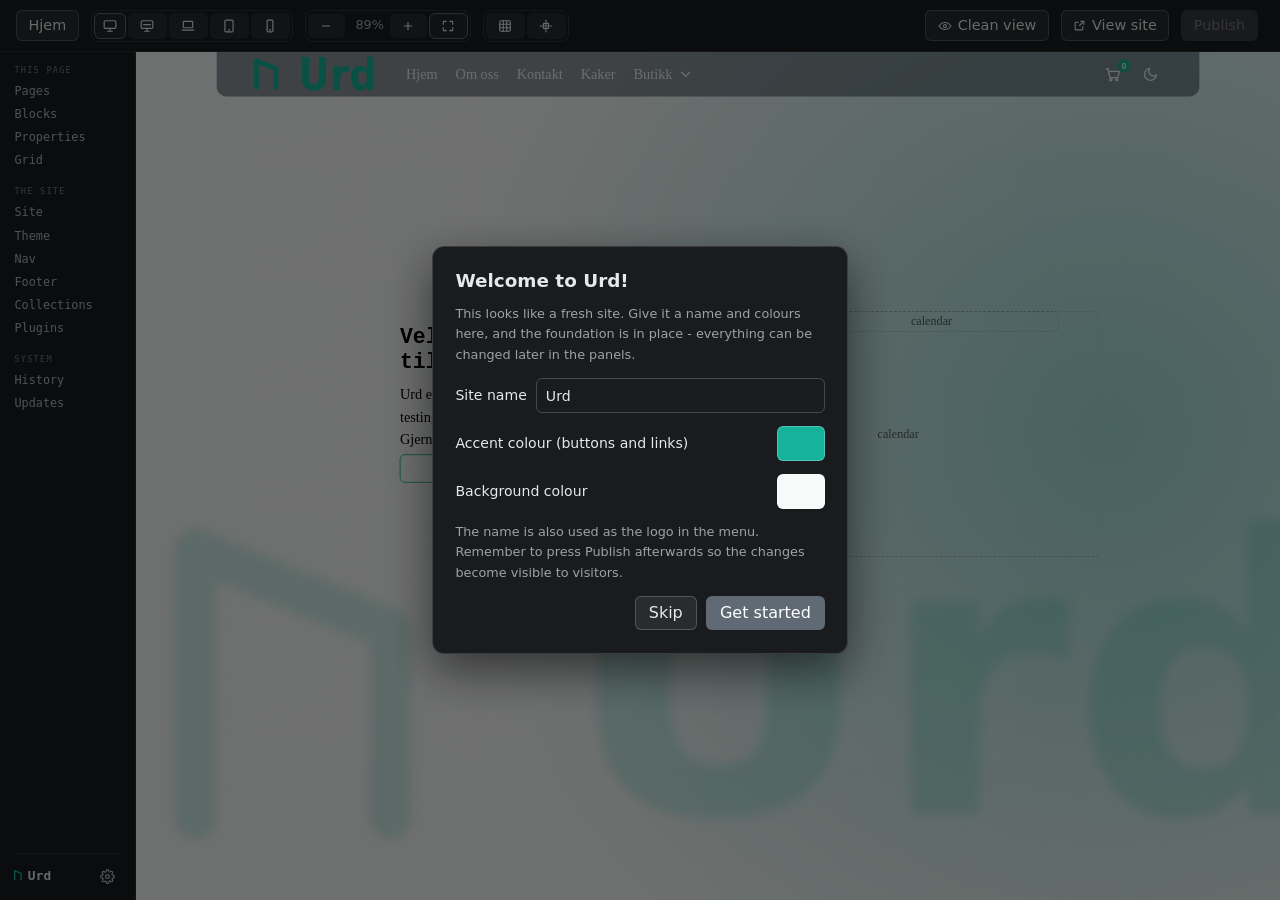
==== admin/index.html @ 5bede318 "Initial commit" ====
<!doctype html>
<html lang="no">
<head>
  <meta charset="utf-8">
  <meta name="viewport" content="width=device-width, initial-scale=1">
  <title>Urd admin</title>
  <meta name="robots" content="noindex">
  <!-- Default Urd icon; favicon-boot.js swaps in the site icon as soon as site.json is read -->
  <link rel="icon" href="data:image/svg+xml,%3Csvg xmlns='http://www.w3.org/2000/svg' viewBox='0 0 64 64'%3E%3Crect width='64' height='64' rx='14' fill='%230b0e14'/%3E%3Cpath d='M19.2 49.6V14.4l25.6 10.4V49.6' fill='none' stroke='%2315b39a' stroke-width='6' stroke-linecap='round' stroke-linejoin='round'/%3E%3C/svg%3E">
  <script type="module" src="./favicon-boot.js"></script>
  <link rel="stylesheet" href="/assets/styles/base.css?v=fdae2aae">
  <link rel="stylesheet" href="./assets/editor.css">
</head>
<body>
  <!-- The editor (built from the editor/ source in the main Urd repo) mounts here. -->
  <main id="urd-admin">
    <noscript>Urd-editoren trenger JavaScript.</noscript>
  </main>

  <script type="module" src="./assets/editor.js"></script>
</body>
</html>
---- assets/styles/base.css ----
/* Urd base styles: reset + theme token variables.
   The :root below is Urd's DEFAULT theme as a safe fallback (single values). The
   site's OWN colors come from content/theme.css (materialized at publish time, loaded
   right after this file) and the <style> injected by theme.js; both win. */

:root {
  --urd-color-bg: #f7f8fb;
  --urd-color-surface: #ffffff;
  --urd-color-text: #14161c;
  --urd-color-accent: #7c5cff;
  --urd-font-heading: system-ui, sans-serif;
  --urd-font-body: system-ui, sans-serif;
  --urd-radius-sm: 6px;
  --urd-radius-md: 12px;
  --urd-space-section: clamp(3rem, 8vw, 6rem);
}

/* The default theme follows OS lightness where light-dark() is supported (Baseline 2024),
   which keeps the first paint from flashing a palette the site does not use. color-scheme
   makes browser chrome (scrollbar, form fields) match; a manual choice overrides
   via data-urd-theme (set by theme-init.js before paint). The site's own theme.css wins. */
@supports (color: light-dark(#000, #fff)) {
  :root {
    color-scheme: light dark;
    --urd-color-bg: light-dark(#f7f8fb, #0b0e14);
    --urd-color-surface: light-dark(#ffffff, #151a23);
    --urd-color-text: light-dark(#14161c, #e8eaf0);
  }
  :root[data-urd-theme="light"] { color-scheme: light; }
  :root[data-urd-theme="dark"] { color-scheme: dark; }
}

*, *::before, *::after {
  box-sizing: border-box;
  margin: 0;
  padding: 0;
}

html {
  -webkit-text-size-adjust: 100%;
  /* The canvas background (behind body): on displays with fractional scaling 100vh
     rounds off and leaves a sub-pixel strip at the bottom where this layer shows. With
     surface the strip matches the footer and the panels, so it does not read as a dark line. */
  background: var(--urd-color-surface);
}

body {
  background: var(--urd-color-bg);
  color: var(--urd-color-text);
  font-family: var(--urd-font-body);
  line-height: 1.6;
  min-height: 100vh;
}

h1, h2, h3, h4, h5, h6 {
  font-family: var(--urd-font-heading);
  line-height: 1.15;
}

img, video {
  max-width: 100%;
  display: block;
}

/* Section container: the positioning context for block frames.
   NEVER clips content: blocks may deliberately overhang the section boundary,
   and the editor and the published page must look identical.
   The content box carries the design height (the inline min-height render.js
   writes is a plain length, part of the compatibility surface plugin copies
   read and overwrite, see SCHEMA.md), and the padding carries the nav
   clearance (--urd-section-clear, set only on the first section under a
   menu outside the flow), so the surface keeps its height and the background
   fills all the way up behind the menu. */
.urd-section {
  position: relative;
  box-sizing: content-box;
  padding-top: var(--urd-section-clear, 0px);
  --urd-canvas-gutter: 0px;
}

/* The content surface (ADR-0018): the section is full window width and owns the
   background, while the canvas binds the content to the design width and centers it.
   Block x/w are percentages OF THIS, so the layout stops growing with the
   screen. The gutter applies only above the mobile breakpoint, so every stored
   frames.mobile keeps its meaning (the mobile model is its own milestone).

   WARNING: this rule must NEVER get transform, filter, perspective,
   backdrop-filter, contain, container-type or will-change. All seven
   create a containing block for position: fixed, and would break pinned and
   viewport-docked blocks (sticky.js). Enforced by tests/canvas.test.mjs. */
body:not(.urd-mobile) .urd-section {
  --urd-canvas-gutter: var(--urd-canvas-gutter-desktop, 24px);
}

.urd-canvas {
  /* ABSOLUTE, not in flow: the section toolbar in the editor is sticky and
     therefore an in-flow element, and the section's ONLY one. With the canvas in
     flow, the section would grow by the toolbar height every time the pointer hit
     it, and shrink again when it left. Absolute placement keeps the
     invariant. Safe for pinned blocks: only transform, filter and
     containment create a containing block for fixed, not position.
     The nav clearance is the section's padding (see .urd-section); the
     canvas starts below it. */
  position: absolute;
  inset: 0;
  top: var(--urd-section-clear, 0px);
  width: min(100% - 2 * var(--urd-canvas-gutter), var(--urd-canvas-w, 100%));
  margin-inline: auto;
}

/* Mobile auto layout is real document flow, and there the canvas MUST be in flow:
   the section height is `auto` and driven by .urd-flow inside. The nav clearance
   is the section's padding on both viewports. */
body.urd-mobile .urd-canvas {
  position: relative;
  inset: auto;
  min-height: inherit;
}

/* Nav clearance: a floating or overlay menu sits outside the flow and would
   otherwise cover the content at the top of the page. The first section gets the
   clearance variable set to the measured menu height (--urd-nav-h is written by nav.js);
   the canvas rules above translate it. Menus in flow (sticky/column) need no clearance. */
#urd-nav.urd-nav-float + #urd-root > .urd-section:first-of-type,
#urd-nav.urd-nav-overlay + #urd-root > .urd-section:first-of-type {
  --urd-section-clear: var(--urd-nav-h, 0px);
}

/* Rotated and overhanging blocks must not cause horizontal scrolling */
html {
  overflow-x: clip;
}

/* The background layer fills the section and sits behind the blocks */
.urd-bg-layer {
  position: absolute;
  inset: 0;
  pointer-events: none;
}

/* Layered background for nav and footer (shared with sections): a backdrop
   container behind the content. z-index -1 puts the layers behind the nav/footer content
   but in front of the element's own surface; overflow clips image layers to the
   (rounded) edges. The host (.urd-nav / .urd-footer) is a stacking context. */
.urd-nav-bg,
.urd-footer-bg {
  position: absolute;
  inset: 0;
  z-index: -1;
  overflow: hidden;
  border-radius: inherit;
  pointer-events: none;
}

/* Slim scrollbar in the theme colors (matches the editor's, and looks better
   than the browser default on dark pages) */
html {
  scrollbar-width: thin;
  scrollbar-color: color-mix(in srgb, var(--urd-color-text) 25%, transparent) transparent;
}

::-webkit-scrollbar {
  width: 8px;
  height: 8px;
}

::-webkit-scrollbar-thumb {
  background: color-mix(in srgb, var(--urd-color-text) 25%, transparent);
  border-radius: 999px;
}

::-webkit-scrollbar-track {
  background: transparent;
}

/* Blocks are positioned absolutely by render.js (frameToCss) */
.urd-block {
  position: absolute;
}

/* The mobile row grid (ADR-0019): one column of 8 px rows that grow with
   the content (minmax). Untouched blocks are auto-placed in reading order
   (sparse: they always jump BELOW pinned bands, never into gaps above),
   pinned blocks get explicit row tracks from render.js. No gap:
   the row tracks are the coordinate system, so the air between flow blocks lives in
   margin-bottom and is covered by the row span. The row height 8 mirrors MOBILE_ROW in
   migrate.js. */
.urd-flow {
  position: relative;
  display: grid;
  grid-template-columns: 100%;
  grid-auto-rows: minmax(8px, auto);
  grid-auto-flow: row;
  padding: 24px 0;
}

/* Flow block: 90 % width, centered; render.js
   overrides width and margin for partial placements. position: relative
   (with no offsets) takes part in the grid as static, and at the same time anchors
   the editing layer's absolute children (toolbar, resize handles,
   pin marker) to the BLOCK rather than to the flow surface. */
.urd-block-flow {
  position: relative;
  width: 90%;
  justify-self: center;
  margin-bottom: 16px;
}

/* Pinned block: row track and width are set by render.js. No margin: a margin
   outside the tracks would inflate the rows and shift the coordinate system. */
.urd-block-pinned {
  position: relative;
  margin: 0;
}

/* Content inside text blocks: lists, quotes and links from
   the formatting bar (the global reset otherwise zeroes list indentation) */
.urd-text ul,
.urd-text ol {
  padding-left: 1.3em;
}

.urd-text blockquote {
  border-left: 3px solid var(--urd-color-accent);
  padding-left: 0.8em;
  opacity: 0.9;
}

.urd-text a {
  color: var(--urd-color-accent);
}

/* Text box: a text block with its content in a card (props.box on the text block).
   Follows the theme's surface color and radius. */
.urd-text-box {
  box-sizing: border-box;
  background: var(--urd-color-surface);
  /* The theme's thin border: visible enough to read as an edge.
     "Custom color" in the card style overrides it. */
  border: 1px solid color-mix(in srgb, var(--urd-color-text) 22%, transparent);
  border-radius: var(--urd-radius-md);
  padding: 1rem 1.25rem;
}

/* The FAQ accordion: question cards (sharing the .urd-text-box base style) where
   the answer unfolds with the ::details-content height transition below. */
.urd-faq {
  display: flex;
  flex-direction: column;
  gap: 12px;
}

/* Each question is a native <details>. */
.urd-faq-item {
  padding: 0.75rem 1.25rem;
}

/* <summary>: hide the default triangle (flex removes it in Chromium; list-style
   and the webkit marker cover the rest). */
.urd-faq-head {
  display: flex;
  align-items: center;
  gap: 8px;
  cursor: pointer;
  list-style: none;
}

.urd-faq-head::-webkit-details-marker {
  display: none;
}

.urd-faq-q {
  flex: 1;
  min-width: 0;
  font-weight: 600;
}

.urd-faq-toggle {
  flex: none;
  display: inline-flex;
  align-items: center;
  justify-content: center;
  width: 28px;
  height: 28px;
  color: var(--urd-color-text);
}

.urd-faq-toggle svg {
  transition: transform 0.25s ease;
}

.urd-faq-item[open] .urd-faq-toggle svg {
  transform: rotate(180deg);
}

.urd-faq-a > .urd-text {
  padding-top: 0.5rem;
}

/* Soft unfolding where the browser supports ::details-content + interpolate-size
   (Chromium early 2026): the answer slides open and closed in height. Without support
   native <details> reveals the answer instantly. The content-visibility transition
   (allow-discrete) keeps the content visible through the collapse. */
@supports (interpolate-size: allow-keywords) {
  .urd-faq {
    interpolate-size: allow-keywords;
  }

  .urd-faq-item::details-content {
    block-size: 0;
    overflow: clip;
    transition: block-size 0.25s ease, content-visibility 0.25s allow-discrete;
  }

  .urd-faq-item[open]::details-content {
    block-size: auto;
  }
}

@media (prefers-reduced-motion: reduce) {
  .urd-faq-toggle svg {
    transition: none;
  }
}

@media (prefers-reduced-motion: reduce) {
  @supports (interpolate-size: allow-keywords) {
    .urd-faq-item::details-content {
      transition: none;
    }
  }
}

/* The timeline: events along a drawn line, pure CSS. The accent
   follows the theme, but can be overridden per block (--urd-timeline-accent). */
.urd-timeline {
  --urd-timeline-line: var(--urd-timeline-accent, var(--urd-color-accent));
  list-style: none;
  margin: 0;
  padding: 0;
  display: flex;
  flex-direction: column;
  gap: 1.1rem;
  position: relative;
}

/* The left variant: the line along the left edge, the content indented. */
.urd-timeline-left {
  padding-left: 1.6rem;
}

.urd-timeline-left::before {
  content: '';
  position: absolute;
  left: 0.45rem;
  top: 0.4rem;
  bottom: 0.4rem;
  width: 2px;
  border-radius: 2px;
  background: var(--urd-timeline-line);
  opacity: 0.55;
}

.urd-timeline-item {
  position: relative;
}

.urd-timeline-left .urd-timeline-item::before {
  content: '';
  position: absolute;
  left: -1.47rem;
  top: 0.3rem;
  width: 0.62rem;
  height: 0.62rem;
  border-radius: 999px;
  background: var(--urd-timeline-line);
  border: 2px solid var(--urd-timeline-line);
}

/* The ring marker: an open circle on the line instead of a filled dot. */
.urd-timeline-ring .urd-timeline-item::before {
  background: var(--urd-color-bg);
}

/* The alternating variant: the line down the middle, cards on alternating sides. */
.urd-timeline-alternating::before {
  content: '';
  position: absolute;
  left: 50%;
  top: 0.4rem;
  bottom: 0.4rem;
  width: 2px;
  border-radius: 2px;
  background: var(--urd-timeline-line);
  opacity: 0.55;
  transform: translateX(-50%);
}

.urd-timeline-alternating .urd-timeline-item {
  width: 46%;
  background: color-mix(in srgb, var(--urd-color-surface) 70%, transparent);
  border: 1px solid color-mix(in srgb, var(--urd-color-text) 12%, transparent);
  border-radius: var(--urd-radius-sm);
  padding: 0.55rem 0.8rem;
}

.urd-timeline-alternating .urd-timeline-item:nth-child(even) {
  align-self: flex-end;
}

.urd-timeline-alternating .urd-timeline-item::before {
  content: '';
  position: absolute;
  top: 0.75rem;
  right: calc(-4.35% - 0.31rem);
  width: 0.62rem;
  height: 0.62rem;
  border-radius: 999px;
  background: var(--urd-timeline-line);
  border: 2px solid var(--urd-timeline-line);
}

.urd-timeline-alternating .urd-timeline-item:nth-child(even)::before {
  right: auto;
  left: calc(-4.35% - 0.31rem);
}

.urd-timeline-year {
  font-size: 0.78em;
  font-weight: 700;
  letter-spacing: 0.06em;
  color: var(--urd-timeline-line);
}

.urd-timeline-title {
  font-weight: 650;
  font-family: var(--urd-font-heading);
}

.urd-timeline-text {
  font-size: 0.92em;
  opacity: 0.8;
}

/* The quote: a semantic figure/blockquote. The glyph is drawn in ::before. */
.urd-quote {
  --urd-quote-glyph: var(--urd-quote-accent, var(--urd-color-accent));
  margin: 0;
  display: flex;
  gap: 0.9rem;
  align-items: flex-start;
}

.urd-quote blockquote {
  margin: 0;
  font-style: italic;
}

.urd-quote-large {
  flex-direction: column;
  align-items: center;
  text-align: center;
}

.urd-quote-large .urd-quote-text {
  font-size: 1.35em;
  line-height: 1.45;
  text-wrap: balance;
}

.urd-quote-large::before {
  content: '\201C';
  font-family: Georgia, serif;
  font-size: 3em;
  line-height: 0.55;
  color: var(--urd-quote-glyph);
}

.urd-quote-short {
  background: color-mix(in srgb, var(--urd-color-surface) 70%, transparent);
  border: 1px solid color-mix(in srgb, var(--urd-color-text) 12%, transparent);
  border-radius: var(--urd-radius-md);
  padding: 1rem 1.2rem;
}

.urd-quote-short .urd-quote-text {
  font-size: 0.98em;
}

.urd-quote-portrait {
  width: 3rem;
  height: 3rem;
  flex: none;
  border-radius: 999px;
  object-fit: cover;
  border: 2px solid var(--urd-quote-glyph);
}

.urd-quote-caption {
  margin-top: 0.55rem;
  font-size: 0.82em;
  display: flex;
  gap: 0.45em;
  align-items: baseline;
  flex-wrap: wrap;
}

.urd-quote-large .urd-quote-caption {
  justify-content: center;
}

.urd-quote-name {
  font-weight: 650;
  font-style: normal;
}

.urd-quote-role {
  opacity: 0.65;
  font-style: normal;
}

/* The stat: one key figure with a label. Tabular nums so
   the count-up animation does not jump in width along the way. */
.urd-stats {
  display: flex;
  flex-direction: column;
  align-items: center;
  gap: 0.2rem;
  text-align: center;
}

.urd-stat-number {
  font-family: var(--urd-font-heading);
  font-size: 2.1em;
  font-weight: 750;
  line-height: 1.1;
  font-variant-numeric: tabular-nums;
  display: flex;
  align-items: baseline;
  gap: 0.06em;
}

.urd-stat-number > span:first-child,
.urd-stat-number > span:last-child {
  color: var(--urd-color-accent);
}

.urd-stat-value {
  color: var(--urd-color-text);
}

.urd-stat-label {
  font-size: 0.74em;
  letter-spacing: 0.08em;
  text-transform: uppercase;
  opacity: 0.7;
}

/* The table: a semantic table in an overflow wrapper, so wide
   tables scroll in their own surface instead of breaking the page layout. */
.urd-table {
  width: 100%;
  overflow-x: auto;
}

.urd-table-table {
  width: 100%;
  border-collapse: collapse;
  font-size: 0.95em;
}

.urd-table-table th,
.urd-table-table td {
  padding: 8px 12px;
  text-align: left;
  vertical-align: top;
}

.urd-table-table th {
  font-weight: 650;
  border-bottom: 2px solid color-mix(in srgb, var(--urd-color-text) 35%, transparent);
}

.urd-table-lines-rows td {
  border-bottom: 1px solid color-mix(in srgb, var(--urd-color-text) 15%, transparent);
}

.urd-table-lines-grid th,
.urd-table-lines-grid td {
  border: 1px solid color-mix(in srgb, var(--urd-color-text) 18%, transparent);
}

.urd-table-striped tbody tr:nth-child(even) {
  background: color-mix(in srgb, var(--urd-color-text) 6%, transparent);
}

/* Empty cells keep a click target while editing. */
.urd-preview .urd-table-table [contenteditable]:empty::after {
  content: '\00a0';
}

/* Share buttons: plain links with drawn icons, no tracking. */
.urd-share {
  display: flex;
  flex-wrap: wrap;
  align-items: center;
  gap: 10px;
}

.urd-share-button {
  display: inline-flex;
  align-items: center;
  justify-content: center;
  gap: 8px;
  width: var(--urd-share-size, 38px);
  height: var(--urd-share-size, 38px);
  border-radius: 50%;
  border: 0;
  padding: 0;
  cursor: pointer;
  color: var(--urd-color-bg);
  background: var(--urd-share-color, var(--urd-color-accent));
  text-decoration: none;
  font: inherit;
}

.urd-share-button:hover {
  filter: brightness(1.12);
}

.urd-share-icon {
  display: block;
  width: 55%;
  height: 55%;
}

/* Icons only by default; the name variant turns the buttons into pills. */
.urd-share-name {
  display: none;
  font-size: 0.85em;
  font-weight: 600;
  white-space: nowrap;
}

.urd-share-labels .urd-share-button {
  width: auto;
  border-radius: 999px;
  padding: 0 calc(var(--urd-share-size, 38px) * 0.35);
}

.urd-share-labels .urd-share-icon {
  width: calc(var(--urd-share-size, 38px) * 0.5);
  height: calc(var(--urd-share-size, 38px) * 0.5);
}

.urd-share-labels .urd-share-name {
  display: inline;
}

/* The countdown: unit boxes with tabular nums, so the ticking never
   jumps in width. */
.urd-countdown {
  display: flex;
  flex-wrap: wrap;
  gap: 10px;
  align-items: stretch;
}

.urd-countdown-unit {
  display: grid;
  gap: 2px;
  justify-items: center;
  min-width: 64px;
  padding: 10px 12px;
  border-radius: var(--urd-radius-md, 12px);
  background: color-mix(in srgb, var(--urd-color-text) 7%, transparent);
}

.urd-countdown-plain .urd-countdown-unit {
  background: none;
  padding: 4px 6px;
  min-width: 48px;
}

.urd-countdown-number {
  font-family: var(--urd-font-heading);
  font-size: 1.9em;
  font-weight: 750;
  line-height: 1.1;
  font-variant-numeric: tabular-nums;
  color: var(--urd-color-accent);
}

.urd-countdown-name {
  font-size: 0.72em;
  letter-spacing: 0.08em;
  text-transform: uppercase;
  opacity: 0.7;
}

.urd-countdown-done {
  font-family: var(--urd-font-heading);
  font-size: 1.3em;
  font-weight: 650;
}

/* The audio block: a native player with an optional title above. */
.urd-audio {
  display: grid;
  gap: 6px;
  width: 100%;
}

.urd-audio audio {
  width: 100%;
  /* The player chrome follows the user's OS theme, like the date picker in the form. */
  color-scheme: light dark;
}

.urd-audio-title {
  font-weight: 600;
  font-size: 0.95em;
}

.urd-preview .urd-audio-empty {
  display: grid;
  place-items: center;
  height: 100%;
  min-height: 54px;
  border: 1px dashed color-mix(in srgb, var(--urd-color-text) 35%, transparent);
  border-radius: var(--urd-radius-sm, 6px);
  font-size: 0.85em;
  opacity: 0.7;
}

/* The shop: product cards from a product collection. The card list is a
   responsive grid; the block can lock the column count in Style. */
.urd-product-cardlist {
  display: grid;
  grid-template-columns: repeat(auto-fill, minmax(200px, 1fr));
  gap: 18px;
  width: 100%;
}

.urd-product-card {
  position: relative;
  display: flex;
  flex-direction: column;
  gap: 8px;
  padding: 14px;
  background: var(--urd-color-surface);
  /* A thin border, so the card reads even where surface is nearly the background color. */
  border: 1px solid color-mix(in srgb, var(--urd-color-text) 14%, transparent);
  border-radius: var(--urd-radius-md, 10px);
}

.urd-product-image {
  position: relative;
  display: block;
  width: 100%;
  aspect-ratio: 4 / 3;
  overflow: hidden;
  border-radius: var(--urd-radius-sm, 6px);
}

.urd-product-image img {
  width: 100%;
  height: 100%;
  object-fit: cover;
}

/* The secondary image (the first color image) fades in on hover; an active
   color choice with an image of its own wins over the hover swap. */
.urd-product-image .urd-product-image-alt {
  position: absolute;
  inset: 0;
  opacity: 0;
  transition: opacity 0.25s;
}

.urd-product-card:hover .urd-product-image:not(.urd-product-color-selected) .urd-product-image-alt {
  opacity: 1;
}

@media (hover: none) {
  .urd-product-image .urd-product-image-alt {
    display: none;
  }
}

.urd-product-badge {
  align-self: flex-start;
  padding: 3px 9px;
  background: var(--urd-color-accent);
  color: var(--urd-color-bg);
  border-radius: 999px;
  font-size: 0.72em;
  font-weight: 650;
  letter-spacing: 0.02em;
}

/* With an image the badge is placed over the image's top left corner; without an
   image it sits as a static chip above the title (never on top of text). */
.urd-product-badge-over {
  position: absolute;
  top: 22px;
  left: 22px;
}

.urd-product-title {
  font-family: var(--urd-font-heading);
  font-size: 1.05em;
}

.urd-product-text {
  font-size: 0.88em;
  opacity: 0.85;
}

.urd-product-price {
  display: flex;
  align-items: baseline;
  gap: 10px;
}

.urd-product-member {
  font-size: 0.82em;
  opacity: 0.75;
}

.urd-product-options {
  display: flex;
  flex-wrap: wrap;
  gap: 6px;
}

.urd-product-chip {
  padding: 4px 10px;
  border: 1px solid color-mix(in srgb, var(--urd-color-text) 30%, transparent);
  border-radius: 999px;
  background: none;
  color: inherit;
  font: inherit;
  font-size: 0.8em;
  cursor: pointer;
}

.urd-product-chip[aria-pressed="true"] {
  border-color: var(--urd-color-accent);
  background: color-mix(in srgb, var(--urd-color-accent) 16%, transparent);
}

.urd-product-buy {
  margin-top: auto;
  padding: 9px 14px;
  border: none;
  border-radius: var(--urd-radius-sm, 6px);
  background: var(--urd-color-accent);
  color: var(--urd-color-bg);
  font: inherit;
  font-weight: 600;
  font-size: 0.9em;
  cursor: pointer;
}

.urd-product-added {
  opacity: 0.85;
}

/* The "+ Product" adder (editor only): a dashed card last in the grid. */
.urd-preview .urd-product-adder {
  min-height: 180px;
  border: 1px dashed color-mix(in srgb, var(--urd-color-text) 35%, transparent);
  border-radius: var(--urd-radius-md, 10px);
  background: transparent;
  color: inherit;
  opacity: 0.6;
  font: inherit;
  font-size: 0.9em;
  cursor: pointer;
}

/* Quick view (visitors only): the product details in a native <dialog>.
   display is set ONLY in the open state, otherwise the built-in
   dialog:not([open]) { display: none } would be overridden. */
.urd-product-opener {
  cursor: pointer;
}

.urd-product-dialog {
  width: min(720px, 94vw);
  max-height: 90dvh;
  border: none;
  padding: 22px;
  background: var(--urd-color-bg);
  color: var(--urd-color-text);
  border-radius: var(--urd-radius-md, 10px);
  box-shadow: 0 18px 60px rgb(0 0 0 / 0.35);
}

.urd-product-dialog::backdrop {
  background: rgb(0 0 0 / 0.4);
}

.urd-product-dialog[open] .urd-product-dialogbody {
  display: grid;
  grid-template-columns: 1fr 1fr;
  gap: 20px;
}

@media (max-width: 640px) {
  .urd-product-dialog[open] .urd-product-dialogbody {
    grid-template-columns: 1fr;
  }
}

.urd-product-close {
  position: absolute;
  top: 10px;
  right: 10px;
  width: 28px;
  height: 28px;
  padding: 5px;
  border: none;
  background: none;
  color: inherit;
  cursor: pointer;
  opacity: 0.7;
}

.urd-product-close svg {
  width: 100%;
  height: 100%;
}

.urd-product-gallery {
  display: grid;
  gap: 8px;
  align-content: start;
}

.urd-product-gallery > img {
  width: 100%;
  aspect-ratio: 1 / 1;
  object-fit: cover;
  border-radius: var(--urd-radius-sm, 6px);
}

.urd-product-thumbs {
  display: flex;
  gap: 6px;
}

.urd-product-thumbs img {
  width: 52px;
  height: 52px;
  object-fit: cover;
  border-radius: var(--urd-radius-sm, 6px);
  cursor: pointer;
}

.urd-product-dialoginfo {
  display: flex;
  flex-direction: column;
  gap: 10px;
  align-items: start;
}

.urd-product-dialoginfo .urd-product-title {
  font-size: 1.3em;
}

.urd-product-dialoginfo .urd-product-buy {
  margin-top: 8px;
}

/* The cart: a button with a count badge; the drawer is a native <dialog>
   anchored to the right edge (ADR-0011). */
.urd-cart-button {
  position: relative;
  display: inline-flex;
  align-items: center;
  gap: 8px;
  padding: 9px 14px;
  border: 1px solid color-mix(in srgb, var(--urd-color-text) 25%, transparent);
  border-radius: 999px;
  background: var(--urd-color-surface);
  color: inherit;
  font: inherit;
  font-size: 0.9em;
  cursor: pointer;
}

.urd-cart-iconbutton {
  padding: 9px;
}

.urd-cart-icon {
  display: inline-flex;
  width: 20px;
  height: 20px;
}

.urd-cart-icon svg {
  width: 100%;
  height: 100%;
}

.urd-cart-badge {
  position: absolute;
  top: -6px;
  right: -6px;
  min-width: 18px;
  height: 18px;
  display: grid;
  place-items: center;
  padding: 0 4px;
  background: var(--urd-color-accent);
  color: var(--urd-color-bg);
  border-radius: 999px;
  font-size: 0.68em;
  font-weight: 700;
}

.urd-cart-dialog {
  /* A drawer along the right edge: the dialog's default centering is overridden. */
  margin: 0 0 0 auto;
  width: min(380px, 92vw);
  height: 100dvh;
  max-height: 100dvh;
  border: none;
  padding: 18px;
  background: var(--urd-color-bg);
  color: var(--urd-color-text);
  box-shadow: -12px 0 40px rgb(0 0 0 / 0.25);
}

/* display is set ONLY in the open state: a display value on the dialog itself
   would override the browser's dialog:not([open]) { display: none } and
   show the drawer permanently. */
.urd-cart-dialog[open] {
  display: flex;
  flex-direction: column;
  gap: 14px;
}

.urd-cart-dialog::backdrop {
  background: rgb(0 0 0 / 0.35);
}

.urd-cart-head {
  display: flex;
  justify-content: space-between;
  align-items: center;
}

.urd-cart-close,
.urd-cart-remove {
  width: 26px;
  height: 26px;
  padding: 4px;
  border: none;
  background: none;
  color: inherit;
  cursor: pointer;
  opacity: 0.7;
}

.urd-cart-close svg,
.urd-cart-remove svg {
  width: 100%;
  height: 100%;
}

.urd-cart-body {
  display: flex;
  flex-direction: column;
  gap: 14px;
  overflow-y: auto;
}

.urd-cart-empty {
  opacity: 0.7;
}

.urd-cart-lines {
  display: grid;
  gap: 10px;
}

.urd-cart-line {
  display: grid;
  grid-template-columns: auto 1fr auto auto auto;
  align-items: center;
  gap: 10px;
  padding: 8px 0;
  border-bottom: 1px solid color-mix(in srgb, var(--urd-color-text) 15%, transparent);
}

.urd-cart-thumb {
  width: 40px;
  height: 40px;
  object-fit: cover;
  border-radius: var(--urd-radius-sm, 6px);
}

.urd-cart-info {
  display: grid;
  font-size: 0.88em;
}

.urd-cart-variant {
  font-size: 0.85em;
  opacity: 0.7;
}

.urd-cart-count {
  display: inline-flex;
  align-items: center;
  gap: 4px;
}

.urd-cart-step {
  width: 22px;
  height: 22px;
  border: 1px solid color-mix(in srgb, var(--urd-color-text) 25%, transparent);
  border-radius: 50%;
  background: none;
  color: inherit;
  font: inherit;
  font-size: 0.85em;
  line-height: 1;
  cursor: pointer;
}

.urd-cart-number {
  min-width: 18px;
  text-align: center;
  font-size: 0.88em;
  font-variant-numeric: tabular-nums;
}

.urd-cart-linetotal {
  font-size: 0.88em;
  font-variant-numeric: tabular-nums;
}

.urd-cart-total {
  display: flex;
  justify-content: space-between;
  font-size: 1.05em;
}

.urd-cart-checkout {
  display: block;
  padding: 11px 14px;
  background: var(--urd-color-accent);
  color: var(--urd-color-bg);
  border-radius: var(--urd-radius-sm, 6px);
  text-align: center;
  text-decoration: none;
  font-weight: 600;
}

/* Checkout: order summary + order form (mailto/endpoint, ADR-0006). */
.urd-checkout {
  display: grid;
  gap: 16px;
  width: 100%;
}

.urd-checkout-lines {
  margin: 0;
  padding: 0 0 0 1.2em;
  display: grid;
  gap: 4px;
  font-size: 0.9em;
}

.urd-checkout-total {
  display: flex;
  justify-content: space-between;
  padding-top: 8px;
  border-top: 1px solid color-mix(in srgb, var(--urd-color-text) 20%, transparent);
}

.urd-checkout-empty {
  margin: 0;
  opacity: 0.7;
}

.urd-checkout-form {
  display: grid;
  gap: 10px;
}

.urd-checkout-field {
  display: grid;
  gap: 4px;
  font-size: 0.85em;
}

.urd-checkout-input {
  padding: 9px 10px;
  border: 1px solid color-mix(in srgb, var(--urd-color-text) 25%, transparent);
  border-radius: var(--urd-radius-sm, 6px);
  background: var(--urd-color-surface);
  color: inherit;
  font: inherit;
  font-size: 0.95em;
}

/* Honeypot: moved out of view, never display:none (bots check for that). */
.urd-checkout-hp {
  position: absolute;
  left: -9999px;
  width: 1px;
  height: 1px;
  overflow: hidden;
}

.urd-checkout-vipps {
  margin: 0;
  font-size: 0.88em;
  opacity: 0.85;
}

.urd-checkout-buttons {
  display: flex;
  flex-wrap: wrap;
  gap: 10px;
}

/* Pay with Vipps (ADR-0020): the brand color, independent of the theme. */
.urd-checkout-vippspay {
  padding: 10px 18px;
  border: none;
  border-radius: var(--urd-radius-sm, 6px);
  background: #ff5b24;
  color: #ffffff;
  font: inherit;
  font-weight: 600;
  cursor: pointer;
}

.urd-checkout-vippspay:disabled {
  opacity: 0.6;
  cursor: default;
}

.urd-checkout-send {
  padding: 10px 18px;
  border: none;
  border-radius: var(--urd-radius-sm, 6px);
  background: var(--urd-color-accent);
  color: var(--urd-color-bg);
  font: inherit;
  font-weight: 600;
  cursor: pointer;
}

.urd-checkout-status {
  margin: 0;
  font-size: 0.88em;
}

.urd-checkout-error {
  color: #c0392b;
}

/* The formatting bar for text fields (preview mode only): shown above
   the block for as long as the field is being edited. Two fixed rows (Office style)
   stack in a column; the expandable sub-rows sit below them. */
.urd-text-toolbar {
  /* Counter-scaling (urd-zoom): the anchor is set by JS in viewport
     coordinates, so the origin has to be that corner. */
  transform: scale(var(--urd-chrome-scale, 1));
  transform-origin: top left;
  position: fixed;
  z-index: 100002;
  display: none;
  flex-direction: column;
  align-items: stretch;
  gap: 0;
  max-width: min(760px, calc(100vw - 16px));
  padding: 4px 6px;
  background: #151a23;
  border: 1px solid rgb(255 255 255 / 18%);
  border-radius: 8px;
  box-shadow: 0 8px 24px rgb(0 0 0 / 45%);
}

/* Each fixed row: button groups that wrap when space is tight. */
.urd-tt-row {
  display: flex;
  align-items: center;
  flex-wrap: wrap;
  gap: 4px;
}

.urd-tt-row + .urd-tt-row {
  border-top: 1px solid rgb(255 255 255 / 10%);
  padding-top: 4px;
  margin-top: 4px;
}

/* Groups wrap AS A UNIT (never a lone button on its own line), with a divider between */
.urd-tt-group {
  display: inline-flex;
  align-items: center;
  gap: 2px;
}

.urd-tt-group + .urd-tt-group {
  border-left: 1px solid rgb(255 255 255 / 18%);
  padding-left: 6px;
  margin-left: 2px;
}

/* The size field: a narrow, centered number between minus and plus. The built-in
   up/down arrows are hidden (− / + do the job); the field can still be typed in. */
.urd-tt-size {
  width: 3.2em;
  text-align: center;
  appearance: textfield;
  -moz-appearance: textfield;
}

.urd-tt-size::-webkit-outer-spin-button,
.urd-tt-size::-webkit-inner-spin-button {
  -webkit-appearance: none;
  margin: 0;
}

/* The superscript/subscript buttons: an A with a small 2. */
.urd-tt-supsub {
  font: 600 12px/1 system-ui, sans-serif;
}

.urd-text-toolbar sup {
  font-size: 8px;
}

/* Active format button: the caret sits inside that format (bold, alignment, lists ...).
   A neutral highlight (independent of the site theme), clear against the dark bar. */
.urd-text-toolbar button.active {
  background: rgb(120 160 255 / 34%);
  color: #fff;
  box-shadow: inset 0 0 0 1px rgb(120 160 255 / 55%);
}

.urd-text-toolbar button.active:hover {
  background: rgb(120 160 255 / 44%);
}

/* The line-height buttons in the spacing row. */
.urd-text-toolbar .urd-tt-lh {
  min-width: 0;
  padding: 0 6px;
  font: 12px/1 system-ui, sans-serif;
}


/* Inline link field (its own sub-row in the bar while the link button is active) */
.urd-tt-linkrow {
  display: none;
  gap: 4px;
  align-items: center;
  padding-top: 4px;
  margin-top: 2px;
  border-top: 1px solid rgb(255 255 255 / 14%);
}

.urd-tt-linkrow.visible {
  display: flex;
}

/* The color row (the dropdown behind the palette icon): its own sub-row, like the link field */
.urd-tt-colorrow {
  display: none;
  gap: 2px;
  align-items: center;
  padding-top: 4px;
  margin-top: 2px;
  border-top: 1px solid rgb(255 255 255 / 14%);
}

.urd-tt-colorrow.visible {
  display: flex;
}

/* The spacing row (behind the spacing button): line-height presets + letter spacing */
.urd-tt-spacerow {
  display: none;
  flex-wrap: wrap;
  gap: 4px 8px;
  align-items: center;
  padding-top: 4px;
  margin-top: 2px;
  border-top: 1px solid rgb(255 255 255 / 14%);
}

.urd-tt-spacerow.visible {
  display: flex;
}

.urd-tt-typolabel {
  font: 600 10px/1.2 system-ui, sans-serif;
  letter-spacing: 0.06em;
  text-transform: uppercase;
  color: rgb(232 234 240 / 60%);
}

/* The number fields (size, letter spacing); an empty field means inherit from the theme */
.urd-tt-num {
  width: 4em;
  font: 12px/1.3 system-ui, sans-serif;
  color: #e8eaf0;
  background: rgb(255 255 255 / 6%);
  border: 1px solid rgb(255 255 255 / 20%);
  border-radius: 5px;
  padding: 3px 4px;
}

/* The glyph row (the dropdown behind the smiley button): a scrollable grid of
   characters and emoji, the same selection as the icon block's glyph picker */
.urd-tt-glyphrow {
  display: none;
  flex-basis: 100%;
  max-height: 220px;
  overflow-y: auto;
  padding-top: 4px;
  margin-top: 2px;
  border-top: 1px solid rgb(255 255 255 / 14%);
}

.urd-tt-glyphrow.visible {
  display: block;
}

.urd-tt-glyphhead {
  font: 600 10px/1.2 system-ui, sans-serif;
  letter-spacing: 0.08em;
  text-transform: uppercase;
  color: rgb(232 234 240 / 60%);
  padding: 6px 2px 3px;
}

.urd-tt-glyphgrid {
  display: grid;
  grid-template-columns: repeat(auto-fill, minmax(28px, 1fr));
  gap: 2px;
}

.urd-text-toolbar .urd-tt-glyphgrid button {
  font-size: 15px;
  font-weight: 400;
}

/* "Custom text color": an A with a rainbow underline */
.urd-text-toolbar .urd-tt-acolor {
  display: inline-block;
  padding: 1px 3px 2px;
  border-bottom: 3px solid transparent;
  border-image: linear-gradient(to right, #e05252, #e2b84a, #4ac26b, #4a90e2, #a45ce2) 1;
}

.urd-tt-linkrow input {
  flex: 1;
  font: 12px/1.3 system-ui, sans-serif;
  color: #e8eaf0;
  background: rgb(255 255 255 / 6%);
  border: 1px solid rgb(255 255 255 / 20%);
  border-radius: 5px;
  padding: 4px 6px;
  min-width: 0;
}

.urd-tt-linkrow button {
  flex: 0 0 auto;
  white-space: nowrap;
  font-size: 11px;
  padding: 4px 8px;
  border: 1px solid rgb(255 255 255 / 20%);
  border-radius: 5px;
}

.urd-text-toolbar.visible {
  display: flex;
}

.urd-text-toolbar button {
  display: inline-flex;
  align-items: center;
  justify-content: center;
  min-width: 26px;
  height: 26px;
  font: 600 12px/1 system-ui, sans-serif;
  color: #e8eaf0;
  background: transparent;
  border: 0;
  border-radius: 5px;
  padding: 0 5px;
  cursor: pointer;
}

.urd-text-toolbar button:hover {
  background: rgb(255 255 255 / 12%);
}

.urd-tt-sep {
  width: 1px;
  height: 18px;
  margin: 0 3px;
  background: rgb(255 255 255 / 18%);
}

.urd-tt-level {
  font: 12px/1.2 system-ui, sans-serif;
  color: #e8eaf0;
  background: transparent;
  border: 1px solid rgb(255 255 255 / 20%);
  border-radius: 5px;
  padding: 4px 6px;
  color-scheme: dark;
}

.urd-tt-color {
  width: 22px;
  height: 22px;
  padding: 1px;
  background: transparent;
  border: 1px solid rgb(255 255 255 / 30%);
  border-radius: 50%;
  cursor: pointer;
}

.urd-text-toolbar .urd-text-swatch {
  width: 18px;
  height: 18px;
  min-width: 18px;
  padding: 0;
  border-radius: 50%;
  border: 1px solid rgb(255 255 255 / 30%);
}

/* Alignment icons: three bars with different alignment */
.urd-ticon {
  display: grid;
  gap: 3px;
  width: 14px;
}

.urd-ticon i {
  display: block;
  height: 2px;
  width: 100%;
  background: currentColor;
  border-radius: 1px;
}

.urd-ticon-left i:nth-child(2),
.urd-ticon-right i:nth-child(2) {
  width: 60%;
}

.urd-ticon-right i:nth-child(2) {
  justify-self: end;
}

.urd-ticon-center i:nth-child(2) {
  width: 60%;
  justify-self: center;
}

/* List icons: a bullet or number plus a bar per row */
.urd-licon {
  display: grid;
  gap: 3px;
  width: 14px;
}

.urd-licon i {
  display: flex;
  align-items: center;
  gap: 2px;
  height: 4px;
  font-style: normal;
  font-size: 4px;
  line-height: 1;
}

.urd-licon i::before {
  content: '';
  flex: 0 0 auto;
  width: 3px;
  height: 3px;
  border-radius: 50%;
  background: currentColor;
}

.urd-licon-ol i::before {
  content: none;
}

.urd-licon i::after {
  content: '';
  flex: 1;
  height: 2px;
  border-radius: 1px;
  background: currentColor;
}

.urd-text-toolbar sub {
  font-size: 8px;
}

/* The highlight button: an A on an accent-colored marker background; the free variant is outlined */
.urd-text-toolbar .urd-tt-hl {
  display: inline-block;
  padding: 1px 4px;
  border-radius: 3px;
  background: var(--urd-color-accent);
  color: var(--urd-color-accent-text, #fff);
}

.urd-text-toolbar .urd-tt-hl-free {
  background: transparent;
  color: #e8eaf0;
  border: 1px dashed rgb(255 255 255 / 45%);
}

/* "Remove highlight": an A chip with a red diagonal stroke across it */
.urd-text-toolbar .urd-tt-hl-none {
  background: linear-gradient(to top right, transparent 44%, #e05252 44% 56%, transparent 56%);
  color: #e8eaf0;
  border: 1px solid rgb(255 255 255 / 30%);
}

body.urd-chrome-off .urd-text-toolbar {
  display: none !important;
}

/* The shared color picker (color-picker.js): a floating card in preview mode */
.urd-cp {
  position: fixed;
  z-index: 100003;
  width: 236px;
  display: grid;
  /* Bind the column to the box width: without this the implicit grid column
     becomes max-content wide (the RGB fields) and the content spills out of the box. */
  grid-template-columns: minmax(0, 1fr);
  gap: 8px;
  padding: 10px;
  background: #151a23;
  color: #e8eaf0;
  border: 1px solid rgb(255 255 255 / 18%);
  border-radius: 10px;
  box-shadow: 0 12px 36px rgb(0 0 0 / 55%);
  font: 12px/1.4 system-ui, sans-serif;
}

.urd-cp-head {
  display: flex;
  align-items: center;
  justify-content: space-between;
  font-size: 13px;
}

.urd-cp-close {
  background: transparent;
  border: 0;
  color: inherit;
  font-size: 15px;
  line-height: 1;
  padding: 2px 7px;
  border-radius: 6px;
  cursor: pointer;
}

.urd-cp-close:hover {
  background: rgb(255 255 255 / 12%);
}

.urd-cp-area {
  position: relative;
  height: 120px;
  border-radius: 8px;
  background-image: linear-gradient(to top, #000, transparent), linear-gradient(to right, #fff, transparent);
  cursor: crosshair;
  touch-action: none;
}

.urd-cp-cursor {
  position: absolute;
  width: 12px;
  height: 12px;
  border: 2px solid #fff;
  border-radius: 50%;
  transform: translate(-50%, -50%);
  box-shadow: 0 0 0 1px rgb(0 0 0 / 55%);
  pointer-events: none;
}

.urd-cp-hue {
  width: 100%;
  height: 12px;
  appearance: none;
  border-radius: 999px;
  background: linear-gradient(to right, #f00, #ff0, #0f0, #0ff, #00f, #f0f, #f00);
}

.urd-cp-hue::-webkit-slider-thumb {
  appearance: none;
  width: 14px;
  height: 14px;
  border-radius: 50%;
  border: 2px solid #fff;
  background: transparent;
  box-shadow: 0 0 0 1px rgb(0 0 0 / 45%);
}

.urd-cp-hue::-moz-range-thumb {
  width: 10px;
  height: 10px;
  border-radius: 50%;
  border: 2px solid #fff;
  background: transparent;
  box-shadow: 0 0 0 1px rgb(0 0 0 / 45%);
}

/* The alpha slider: checkerboard + color gradient are set inline (they follow the color) */
.urd-cp-alpha {
  width: 100%;
  height: 12px;
  appearance: none;
  border-radius: 999px;
}

.urd-cp-alpha::-webkit-slider-thumb {
  appearance: none;
  width: 14px;
  height: 14px;
  border-radius: 50%;
  border: 2px solid #fff;
  background: transparent;
  box-shadow: 0 0 0 1px rgb(0 0 0 / 45%);
}

.urd-cp-alpha::-moz-range-thumb {
  width: 10px;
  height: 10px;
  border-radius: 50%;
  border: 2px solid #fff;
  background: transparent;
  box-shadow: 0 0 0 1px rgb(0 0 0 / 45%);
}

.urd-cp-fields {
  display: flex;
  gap: 4px;
}

.urd-cp-fields input {
  font: 11px/1.3 ui-monospace, monospace;
  color: inherit;
  background: rgb(255 255 255 / 6%);
  border: 1px solid rgb(255 255 255 / 20%);
  border-radius: 5px;
  padding: 4px 5px;
  min-width: 0;
}

.urd-cp-hex {
  flex: 1.6;
}

.urd-cp-fields input[type='number'] {
  flex: 1;
  appearance: textfield;
}

.urd-cp-eye {
  flex: 0 0 auto;
  color: inherit;
  background: rgb(255 255 255 / 8%);
  border: 1px solid rgb(255 255 255 / 20%);
  border-radius: 5px;
  padding: 0 7px;
  cursor: pointer;
}

.urd-cp-label {
  font-size: 10px;
  font-weight: 600;
  letter-spacing: 0.08em;
  text-transform: uppercase;
  opacity: 0.55;
}

.urd-cp-tokens {
  display: flex;
  gap: 6px;
  flex-wrap: wrap;
}

.urd-cp-token {
  width: 20px;
  height: 20px;
  border-radius: 50%;
  border: 1px solid rgb(255 255 255 / 35%);
  cursor: pointer;
  padding: 0;
}

.urd-cp-label-row {
  display: flex;
  align-items: center;
  justify-content: space-between;
}

.urd-cp-add {
  width: 18px;
  height: 18px;
  display: inline-flex;
  align-items: center;
  justify-content: center;
  padding: 0;
  color: inherit;
  background: rgb(255 255 255 / 8%);
  border: 1px solid rgb(255 255 255 / 20%);
  border-radius: 5px;
  font-size: 12px;
  line-height: 1;
  cursor: pointer;
}

.urd-cp-add:hover {
  background: rgb(255 255 255 / 15%);
}

.urd-cp-saved {
  position: relative;
  display: inline-flex;
}

.urd-cp-del {
  position: absolute;
  top: -5px;
  right: -5px;
  width: 13px;
  height: 13px;
  display: none;
  align-items: center;
  justify-content: center;
  padding: 0;
  border: 0;
  border-radius: 50%;
  background: #e05252;
  color: #fff;
  font-size: 10px;
  line-height: 1;
  cursor: pointer;
}

.urd-cp-saved:hover .urd-cp-del {
  display: flex;
}

body.urd-chrome-off .urd-cp {
  display: none !important;
}

/* The help chip (ADR-0008) styles itself: engine/hint.js injects its own
   style tag, so the chip can never end up unstyled with an outdated base.css. */

/* The shared image editor (image-editor.js): a floating panel in preview mode */
.urd-imged {
  position: fixed;
  z-index: 100002;
  width: 260px;
  display: grid;
  gap: 8px;
  padding: 10px;
  background: #151a23;
  color: #e8eaf0;
  border: 1px solid rgb(255 255 255 / 18%);
  border-radius: 10px;
  box-shadow: 0 12px 36px rgb(0 0 0 / 55%);
  font: 13px/1.4 system-ui, sans-serif;
}

.urd-imged-head {
  display: flex;
  align-items: center;
  justify-content: space-between;
}

.urd-imged-close {
  background: transparent;
  border: 0;
  color: inherit;
  font-size: 15px;
  line-height: 1;
  padding: 2px 7px;
  border-radius: 6px;
  cursor: pointer;
}

.urd-imged-close:hover {
  background: rgb(255 255 255 / 12%);
}

.urd-imged-thumb {
  position: relative;
  height: 130px;
  border-radius: 8px;
  background-size: cover;
  background-position: center;
  background-color: rgb(255 255 255 / 6%);
  cursor: crosshair;
  touch-action: none;
}

.urd-imged-thumb-empty::after {
  content: attr(data-empty);
  position: absolute;
  inset: 0;
  display: flex;
  align-items: center;
  justify-content: center;
  font-size: 12px;
  opacity: 0.5;
}

.urd-imged-dot {
  position: absolute;
  width: 16px;
  height: 16px;
  border-radius: 50%;
  border: 2px solid #fff;
  background: rgb(0 0 0 / 35%);
  transform: translate(-50%, -50%);
  box-shadow: 0 0 0 1px rgb(0 0 0 / 45%);
  pointer-events: none;
}

.urd-imged-dot::after {
  content: '';
  position: absolute;
  inset: 0;
  margin: auto;
  width: 4px;
  height: 4px;
  border-radius: 50%;
  background: #fff;
}

.urd-imged-hint {
  font-size: 10.5px;
  line-height: 1.35;
  opacity: 0.62;
}

/* Rule-of-thirds grid (as in cameras): over the image on the canvas while the editor
   is open, and in the panel thumbnail. Faint lines at the thirds. */
.urd-imged-grid,
.urd-imged-thumbgrid {
  background-image:
    linear-gradient(to right, transparent calc(33.33% - 1px), rgb(255 255 255 / 40%) 0 33.33%, transparent 0 calc(66.67% - 1px), rgb(255 255 255 / 40%) 0 66.67%, transparent 0),
    linear-gradient(to bottom, transparent calc(33.33% - 1px), rgb(255 255 255 / 40%) 0 33.33%, transparent 0 calc(66.67% - 1px), rgb(255 255 255 / 40%) 0 66.67%, transparent 0);
}

.urd-imged-grid {
  position: fixed;
  z-index: 100001;
  pointer-events: none;
  overflow: hidden;
}

.urd-imged-thumbgrid {
  position: absolute;
  inset: 0;
  pointer-events: none;
}

body.urd-chrome-off .urd-imged-grid {
  display: none !important;
}

.urd-imged-actions {
  display: flex;
  gap: 6px;
}

.urd-imged-btn {
  flex: 1;
  font: inherit;
  color: inherit;
  background: rgb(255 255 255 / 8%);
  border: 1px solid rgb(255 255 255 / 20%);
  border-radius: 6px;
  padding: 5px 8px;
  cursor: pointer;
}

.urd-imged-btn:hover {
  background: rgb(255 255 255 / 15%);
}

.urd-imged-danger {
  flex: 0 0 auto;
  border-color: color-mix(in srgb, #e05252 60%, transparent);
}

.urd-imged-row {
  display: grid;
  grid-template-columns: 72px minmax(0, 1fr);
  align-items: center;
  gap: 8px;
  font-size: 12px;
}

.urd-imged-row input[type='range'] {
  width: 100%;
  accent-color: #7c5cff;
}

.urd-imged-slider {
  display: flex;
  align-items: center;
  gap: 6px;
  min-width: 0;
}

.urd-imged-value {
  flex: 0 0 auto;
  width: 30px;
  text-align: right;
  font: 10px/1 ui-monospace, monospace;
  opacity: 0.7;
}

.urd-imged-row input:not([type='range']) {
  font: inherit;
  color: inherit;
  background: rgb(255 255 255 / 6%);
  border: 1px solid rgb(255 255 255 / 20%);
  border-radius: 6px;
  padding: 4px 6px;
  min-width: 0;
  color-scheme: dark;
}

/* Segmented choices (Fit/Rounding): a styled replacement for a native select */
.urd-imged-seg {
  display: flex;
  padding: 2px;
  background: rgb(255 255 255 / 6%);
  border: 1px solid rgb(255 255 255 / 20%);
  border-radius: 6px;
}

.urd-imged-seg button {
  flex: 1;
  padding: 4px 2px;
  border: 0;
  border-radius: 4px;
  background: transparent;
  color: inherit;
  font: 11px/1.2 system-ui, sans-serif;
  white-space: nowrap;
  cursor: pointer;
}

.urd-imged-seg button:hover {
  background: rgb(255 255 255 / 10%);
}

.urd-imged-seg button.selected {
  background: #7c5cff;
  color: #fff;
}

body.urd-chrome-off .urd-imged {
  display: none !important;
}

/* Animations (Urd.animations). Entrance animations start invisible and
   slide in when .urd-anim-in is set (IntersectionObserver in animations/
   core.js). Duration and delay are set as CSS variables per element.
   Blocks with rotation carry an inline transform that wins: there only the
   opacity part plays, deliberately. */
.urd-anim-fade-in,
.urd-anim-slide-up,
.urd-anim-zoom-in {
  opacity: 0;
  transition:
    opacity var(--urd-anim-duration, 600ms) ease var(--urd-anim-delay, 0ms),
    transform var(--urd-anim-duration, 600ms) ease var(--urd-anim-delay, 0ms);
}

.urd-anim-slide-up {
  transform: translateY(24px);
}

.urd-anim-zoom-in {
  transform: scale(0.92);
}

.urd-anim-in {
  opacity: 1;
  transform: none;
}

.urd-anim-hover-lift {
  transition: transform 0.2s ease, box-shadow 0.2s ease;
}

/* Combination: a block with BOTH an entrance animation AND "Lift on hover".
   Without this the hover-lift rule (later in the CSS) overrides the entrance
   transition, so opacity and shape jump instead of fading or sliding in.
   Here the transition covers both the entrance (duration, delay) and hover
   (box-shadow). Fade-in does not use transform for the entrance, so there the
   hover lift is snappy (0.2s); slide and zoom share the entrance duration. */
.urd-anim-fade-in.urd-anim-hover-lift {
  transition:
    opacity var(--urd-anim-duration, 600ms) ease var(--urd-anim-delay, 0ms),
    transform 0.2s ease,
    box-shadow 0.2s ease;
}

.urd-anim-slide-up.urd-anim-hover-lift,
.urd-anim-zoom-in.urd-anim-hover-lift {
  transition:
    opacity var(--urd-anim-duration, 600ms) ease var(--urd-anim-delay, 0ms),
    transform var(--urd-anim-duration, 600ms) ease var(--urd-anim-delay, 0ms),
    box-shadow 0.2s ease;
}

/* On hover a fast transform applies, so the lift starts immediately even
   when the entrance delay variable sits on the element (a briefly offset
   start); the entrance itself rarely hits an element that is already under
   the pointer. */
.urd-anim-slide-up.urd-anim-hover-lift:hover,
.urd-anim-zoom-in.urd-anim-hover-lift:hover {
  transition:
    opacity var(--urd-anim-duration, 600ms) ease var(--urd-anim-delay, 0ms),
    transform 0.2s ease,
    box-shadow 0.2s ease;
}

.urd-anim-hover-lift:hover {
  transform: translateY(-4px);
}

@media (prefers-reduced-motion: reduce) {
  .urd-anim-fade-in,
  .urd-anim-slide-up,
  .urd-anim-zoom-in {
    opacity: 1;
    transform: none;
    transition: none;
  }

  .urd-anim-hover-lift,
  .urd-anim-hover-lift:hover {
    transform: none;
    transition: none;
  }

  /* Gallery and background cross-fades: the JS refuses to play anything
     automatically under reduced motion; this also removes the fade itself when
     paging manually in the slideshow view. */
  .urd-gallery-slide,
  .urd-bg-slide {
    transition: none;
  }
}

/* The collection block (ADR-0007): three views over structured entries.
   The inner layout is flow and grid, never frames per entry. */
.urd-collection {
  width: 100%;
}

.urd-collection-cards {
  display: grid;
  grid-template-columns: repeat(auto-fill, minmax(220px, 1fr));
  gap: 1.25rem;
}

.urd-collection-card {
  display: grid;
  gap: 0.4rem;
  align-content: start;
  background: var(--urd-color-surface);
  border: 1px solid color-mix(in srgb, var(--urd-color-text) 12%, transparent);
  border-radius: var(--urd-radius-md);
  padding: 1rem;
}

/* The image wrapper: the frame owns shape and rounding, and clips the zoom crop */
.urd-collection-imgwrap {
  display: block;
  position: relative;
  overflow: hidden;
}

.urd-collection-imgwrap img {
  display: block;
  width: 100%;
  height: 100%;
  object-fit: cover;
}

.urd-collection-image {
  width: calc(100% + 2rem);
  margin: -1rem -1rem 0.35rem;
  height: 150px;
  border-radius: var(--urd-radius-md) var(--urd-radius-md) 0 0;
}

.urd-collection-date {
  font-size: 0.78em;
  opacity: 0.65;
}

.urd-collection-title {
  font-family: var(--urd-font-heading);
  font-weight: 600;
  color: inherit;
}

a.urd-collection-title {
  color: var(--urd-color-accent);
  text-decoration: none;
}

a.urd-collection-title:hover {
  text-decoration: underline;
}

.urd-collection-text {
  font-size: 0.9em;
  opacity: 0.85;
}

.urd-collection-list {
  display: grid;
  gap: 0.9rem;
}

.urd-collection-row {
  display: flex;
  gap: 0.9rem;
  align-items: flex-start;
}

.urd-collection-badge {
  flex: 0 0 auto;
  width: 3.2rem;
  text-align: center;
  padding: 0.35rem 0;
  background: var(--urd-color-surface);
  border: 1px solid color-mix(in srgb, var(--urd-color-text) 15%, transparent);
  border-radius: var(--urd-radius-sm);
}

.urd-collection-badge strong {
  display: block;
  font-size: 1.15em;
  line-height: 1.1;
}

.urd-collection-badge span {
  font-size: 0.7em;
  opacity: 0.7;
  text-transform: uppercase;
}

.urd-collection-thumb {
  flex: 0 0 auto;
  width: 56px;
  height: 56px;
  border-radius: var(--urd-radius-sm);
}

.urd-collection-year {
  margin: 1rem 0 0.5rem;
  opacity: 0.85;
}

.urd-collection-archive .urd-collection-year:first-child {
  margin-top: 0;
}

/* Editing in preview: title and text are click-to-type, images are swapped with a click */
.urd-preview .urd-collection-editable:hover {
  outline: 1px dashed color-mix(in srgb, var(--urd-color-accent) 60%, transparent);
  outline-offset: 2px;
}

.urd-preview .urd-collection-placeholder:empty::before {
  content: attr(data-placeholder);
  opacity: 0.45;
}

.urd-preview .urd-collection-image-edit {
  cursor: pointer;
}

.urd-preview .urd-collection-image-edit:hover {
  outline: 2px dashed color-mix(in srgb, var(--urd-color-accent) 60%, transparent);
  outline-offset: -2px;
}

.urd-preview .urd-collection-image-adder {
  min-height: 56px;
  border: 1px dashed color-mix(in srgb, var(--urd-color-text) 35%, transparent);
  border-radius: var(--urd-radius-sm);
  background: transparent;
  color: inherit;
  opacity: 0.6;
  font: inherit;
  font-size: 0.8em;
}

.urd-collection-card .urd-collection-image-adder {
  width: calc(100% + 2rem);
  margin: -1rem -1rem 0.35rem;
  min-height: 90px;
  border-radius: var(--urd-radius-md) var(--urd-radius-md) 0 0;
}

.urd-collection-row .urd-collection-image-adder {
  flex: 0 0 auto;
  width: 56px;
}

/* Empty state: editor preview only (visitors see nothing), the same pattern as the image block */
.urd-preview .urd-collection-empty {
  display: flex;
  align-items: center;
  justify-content: center;
  min-height: 90px;
  padding: 1rem;
  border: 1px dashed color-mix(in srgb, var(--urd-color-text) 30%, transparent);
  border-radius: var(--urd-radius-md);
  font-size: 0.85em;
  opacity: 0.6;
  text-align: center;
}

/* The video block: a placeholder without a URL, and a click shield while editing
   (a click should select the block, not start the player) */
.urd-video-empty {
  display: grid;
  place-items: center;
  height: 100%;
  padding: 1rem;
  text-align: center;
  font-size: 0.9rem;
  opacity: 0.65;
  border: 1px dashed color-mix(in srgb, var(--urd-color-text) 30%, transparent);
  border-radius: var(--urd-radius-md);
}

.urd-video-shield {
  position: absolute;
  inset: 0;
}

/* The icon block: the glyph is centered in the frame */
.urd-icon {
  display: flex;
  align-items: center;
  justify-content: center;
  width: 100%;
  height: 100%;
  line-height: 1;
  user-select: none;
}

/* Empty image block: a placeholder in the editor only */
.urd-image-empty {
  display: grid;
  place-items: center;
  height: 100%;
  padding: 0.5rem;
  text-align: center;
  font-size: 0.85rem;
  opacity: 0.6;
  border: 1px dashed color-mix(in srgb, var(--urd-color-text) 30%, transparent);
  border-radius: var(--urd-radius-md);
}

/* The image frame: clips the image, so rounding shows whatever the fit is and
   zoom crops cleanly towards the focal point. */
.urd-image-frame {
  display: block;
  width: 100%;
  height: 100%;
  overflow: hidden;
}

.urd-image-frame img {
  display: block;
  width: 100%;
  height: 100%;
}

/* Image block with a lightbox: a zoom cursor for visitors and in Clean view;
   with chrome on, editing owns the click, so the cursor is neutral there. */
.urd-lightbox-able {
  cursor: zoom-in;
}

.urd-preview:not(.urd-chrome-off) .urd-lightbox-able {
  cursor: inherit;
}

/* The gallery block: three views (grid/carousel/slideshow) over the same
   image list. The tiles are clipping frames (like .urd-image-frame);
   clickable tiles are button/a without any button styling of their own. */
.urd-gallery {
  position: relative;
  width: 100%;
  height: 100%;
}

.urd-gallery-tile {
  display: block;
  overflow: hidden;
  padding: 0;
  border: 0;
  background: none;
  cursor: default;
}

button.urd-gallery-tile,
a.urd-gallery-tile {
  cursor: zoom-in;
}

.urd-preview:not(.urd-chrome-off) .urd-gallery-edit {
  cursor: pointer;
}

.urd-gallery-tile img {
  display: block;
  width: 100%;
  height: 100%;
}

.urd-gallery-grid {
  display: grid;
  grid-template-columns: repeat(var(--urd-gallery-cols, 3), 1fr);
  gap: var(--urd-gallery-gap, 12px);
  height: auto;
}

.urd-gallery-grid .urd-gallery-tile {
  width: 100%;
  aspect-ratio: 1 / 1;
}

/* Carousel: horizontal scroll with snap; the arrows scroll one viewport-width step. */
.urd-gallery-track {
  display: flex;
  gap: var(--urd-gallery-gap, 12px);
  height: 100%;
  overflow-x: auto;
  scroll-snap-type: x mandatory;
  scrollbar-width: thin;
}

.urd-gallery-track .urd-gallery-tile {
  flex: 0 0 auto;
  height: 100%;
  aspect-ratio: 4 / 3;
  scroll-snap-align: start;
}

/* Slideshow: stacked slides, only .on is visible (and clickable). */
.urd-gallery-slides {
  height: 100%;
  overflow: hidden;
}

.urd-gallery-slide {
  position: absolute;
  inset: 0;
  opacity: 0;
  transition: opacity 0.6s ease;
  pointer-events: none;
}

.urd-gallery-slide.on {
  opacity: 1;
  pointer-events: auto;
}

.urd-gallery-slide .urd-gallery-tile {
  width: 100%;
  height: 100%;
}

.urd-gallery-nav {
  position: absolute;
  top: 50%;
  transform: translateY(-50%);
  z-index: 3;
  display: inline-flex;
  align-items: center;
  justify-content: center;
  width: 36px;
  height: 36px;
  padding: 0;
  border: 0;
  border-radius: 50%;
  background: color-mix(in srgb, var(--urd-color-bg) 65%, transparent);
  color: var(--urd-color-text);
  cursor: pointer;
}

.urd-gallery-nav:hover {
  background: color-mix(in srgb, var(--urd-color-accent) 35%, var(--urd-color-bg));
}

.urd-gallery-nav:focus-visible {
  outline: 2px solid var(--urd-color-accent);
  outline-offset: 2px;
}

.urd-gallery-prev {
  left: 10px;
}

.urd-gallery-next {
  right: 10px;
}

.urd-gallery-dots {
  position: absolute;
  bottom: 10px;
  left: 50%;
  transform: translateX(-50%);
  z-index: 3;
  display: flex;
  gap: 7px;
}

.urd-gallery-dot {
  top: auto;
  transform: none;
  position: static;
  width: 9px;
  height: 9px;
  border-radius: 50%;
  background: color-mix(in srgb, var(--urd-color-text) 45%, transparent);
}

.urd-gallery-dot.on {
  background: var(--urd-color-accent);
}

/* Empty state: editor preview only, the same pattern as the image block */
.urd-gallery-empty {
  display: grid;
  place-items: center;
  height: 100%;
  padding: 0.5rem;
  text-align: center;
  font-size: 0.85rem;
  opacity: 0.6;
  border: 1px dashed color-mix(in srgb, var(--urd-color-text) 30%, transparent);
  border-radius: var(--urd-radius-md);
}

/* Scroll lock while a modal dialog is open (the lightbox today, and any future
   showModal surface automatically): native :has()/:modal instead of JS bookkeeping
   of body.style.overflow. Without :has support (outside the baseline tail) only
   the lock is missing; the dialog itself still works. */
body:has(dialog:modal) {
  overflow: hidden;
}

/* Lightbox (engine/lightbox.js): full-screen viewing for visitors and in Clean
   view. Dark whatever the theme is: it is a photo viewing room, not a themed
   surface. */
/* Native <dialog> (showModal): top layer, so no z-index is needed. The UA styles
   for margin/border/padding/max are zeroed; the dark background is ::backdrop.
   display is gated on [open] so it never shows between appendChild and showModal. */
.urd-lightbox {
  position: fixed;
  inset: 0;
  width: 100%;
  height: 100%;
  max-width: none;
  max-height: none;
  margin: 0;
  padding: 0;
  border: 0;
  background: transparent;
  align-items: center;
  justify-content: center;
}

.urd-lightbox[open] {
  display: flex;
}

.urd-lightbox::backdrop {
  background: rgb(0 0 0 / 88%);
}

.urd-lightbox-figure {
  display: flex;
  flex-direction: column;
  align-items: center;
  gap: 10px;
  margin: 0;
  max-width: 92vw;
  max-height: 88vh;
}

.urd-lightbox-img {
  max-width: 92vw;
  max-height: 82vh;
  object-fit: contain;
  border-radius: 4px;
}

.urd-lightbox-caption {
  color: #e8eaf0;
  font-size: 0.85rem;
  opacity: 0.85;
  text-align: center;
}

.urd-lightbox button {
  position: absolute;
  display: inline-flex;
  align-items: center;
  justify-content: center;
  width: 44px;
  height: 44px;
  padding: 0;
  border: 0;
  border-radius: 50%;
  background: rgb(255 255 255 / 10%);
  color: #fff;
  cursor: pointer;
}

.urd-lightbox button:hover {
  background: rgb(255 255 255 / 24%);
}

.urd-lightbox button:focus-visible {
  outline: 2px solid #fff;
  outline-offset: 2px;
}

.urd-lightbox-close {
  top: 16px;
  right: 16px;
}

.urd-lightbox-prev {
  left: 16px;
  top: 50%;
  transform: translateY(-50%);
}

.urd-lightbox-next {
  right: 16px;
  top: 50%;
  transform: translateY(-50%);
}

/* The image gallery background layer: two stacked images that cross-fade. */
.urd-bg-slideshow {
  overflow: hidden;
}

.urd-bg-slide {
  position: absolute;
  inset: 0;
  opacity: 0;
  transition: opacity var(--urd-bgg-fade, 1.5s) ease;
}

.urd-bg-slide.on {
  opacity: 1;
}

/* "+ New block" (revealed on hover, preview only): top right in the section,
   below the section toolbar. Absolute position: the pill must never
   take part in the flow (a flow margin would collapse out of the section and
   leave a band without background at the top of every section). */
.urd-preview .urd-add-block {
  /* Counter-scaling: the handle should keep the same on-screen size as
     the admin panels at any zoom level (urd-zoom). */
  transform: scale(var(--urd-chrome-scale, 1));
  transform-origin: top right;
  position: absolute;
  /* The offset is counter-scaled along with the chip: the section toolbar above
     is counter-scaled too, so a fixed offset keeps the two apart at
     every zoom level. The nav clearance (--urd-section-clear, first section only,
     under a menu outside the flow) is added, so the chip starts below the
     parked toolbar instead of behind the menu. */
  top: calc(var(--urd-section-clear, 0px) + 46px * var(--urd-chrome-scale, 1));
  right: calc(10px * var(--urd-chrome-scale, 1));
  /* Above the block lift (99999): an overhanging block must not cover the button */
  z-index: 100000;
  display: grid;
  justify-items: end;
  opacity: 0;
  pointer-events: none;
  transition: opacity 0.12s ease;
}

/* The editor menus (the block menu and the section gallery) follow the Urd admin
   color theme, not the page being edited: the editor reports the theme as
   --urd-admin-* variables (urd-admin-theme), and here the page's variables are
   overridden locally. The fallbacks are the admin default theme ("grey"), so the
   menus stay readable even when the preview is opened outside admin. */
.urd-preview .urd-add-block,
.urd-preview .urd-add-section {
  --urd-color-bg: var(--urd-admin-bg, #0e0f11);
  --urd-color-surface: var(--urd-admin-surface, #191b1e);
  --urd-color-accent: var(--urd-admin-accent, #5f6a75);
  --urd-color-text: var(--urd-admin-text, #e6e8ea);
}

.urd-preview .urd-section:hover .urd-add-block {
  opacity: 1;
  pointer-events: auto;
}

/* Opened with a double click: the menu stands alone at the pointer, the chip button
   is hidden, and the menu stays visible regardless of the hover rules. Raised ABOVE
   the section chrome (+ New section 100001, the section lines 100000), so that chrome
   sits UNDER the menu instead of poking through it. */
.urd-preview .urd-add-block.urd-at-pointer {
  opacity: 1;
  pointer-events: auto;
  z-index: 100002;
}

.urd-preview .urd-add-block.urd-at-pointer .urd-add-block-open {
  display: none;
}

.urd-preview .urd-add-block-open {
  font: 500 12px/1 system-ui, sans-serif;
  color: var(--urd-color-text);
  background: color-mix(in srgb, var(--urd-color-surface) 85%, transparent);
  border: 1px dashed color-mix(in srgb, var(--urd-color-text) 35%, transparent);
  border-radius: 999px;
  padding: 6px 14px;
  cursor: pointer;
}

.urd-preview .urd-add-block-open:hover {
  border-color: var(--urd-color-accent);
}

.urd-preview .urd-add-block-menu {
  display: none;
  position: absolute;
  right: 0;
  top: calc(100% + 6px);
  grid-template-columns: repeat(2, minmax(6.5rem, 1fr));
  gap: 4px;
  padding: 6px;
  background: var(--urd-color-surface);
  border: 1px solid color-mix(in srgb, var(--urd-color-text) 15%, transparent);
  border-radius: 10px;
  box-shadow: 0 10px 30px rgb(0 0 0 / 45%);
}

/* Shapes: an expandable submenu spanning both columns */
.urd-preview .urd-add-block-shapes-toggle {
  grid-column: 1 / -1;
}

/* Plugin blocks: their own labelled section below the built-in ones */
.urd-preview .urd-add-block-plugins {
  grid-column: 1 / -1;
  margin-top: 2px;
  padding-top: 6px;
  border-top: 1px solid color-mix(in srgb, var(--urd-color-text) 15%, transparent);
  font-size: 10px;
  font-weight: 700;
  letter-spacing: 0.08em;
  text-transform: uppercase;
  opacity: 0.55;
}

.urd-preview .urd-add-block-shapes {
  display: none;
  grid-column: 1 / -1;
  /* minmax(0, 1fr): the indent must never push the right column out of the menu */
  grid-template-columns: repeat(2, minmax(0, 1fr));
  gap: 4px;
  padding: 4px 0 4px 8px;
  border-left: 2px solid color-mix(in srgb, var(--urd-color-accent) 45%, transparent);
}

.urd-preview .urd-add-block-shapes.open {
  display: grid;
}

.urd-preview .urd-add-block-menu.open {
  display: grid;
}

.urd-preview .urd-add-block-menu button {
  font: 12px/1.2 system-ui, sans-serif;
  color: var(--urd-color-text);
  background: transparent;
  border: 1px solid color-mix(in srgb, var(--urd-color-text) 18%, transparent);
  border-radius: 6px;
  padding: 6px 8px;
  text-align: left;
  cursor: pointer;
  /* Long labels without spaces (plugin views, for example) must never
     burst the cell: break the word instead of overflowing the menu. */
  min-width: 0;
  overflow-wrap: anywhere;
}

.urd-preview .urd-add-block-menu button:hover {
  border-color: var(--urd-color-accent);
  background: color-mix(in srgb, var(--urd-color-accent) 12%, transparent);
}

/* Placeholder for unknown types: neutral, never destructive */
.urd-placeholder {
  display: grid;
  place-items: center;
  border: 1px dashed color-mix(in srgb, var(--urd-color-text) 30%, transparent);
  border-radius: var(--urd-radius-sm);
  font-size: 0.85rem;
  opacity: 0.6;
}

/* Navigation */
.urd-nav {
  /* The base padding is set by the size classes (urd-nav-size-*); the pill
     scales it down with calc, so size and variant compose.
     --urd-nav-shrink is the scroll shrink (urd-nav-compact on the host):
     factor 1 when not shrunk, so every variant composes with it. */
  --urd-nav-pad: calc(var(--urd-nav-base-pad, 0.9rem) * var(--urd-nav-shrink, 1));
  display: flex;
  align-items: center;
  justify-content: space-between;
  gap: 1rem;
  padding: var(--urd-nav-pad) clamp(1rem, 4vw, 2.5rem);
  /* Background and blur live in variables (set by nav.js from nav.style):
     submenus and the mobile panel reuse the same surface as the menu itself.
     Blur has to go through a custom property because backdrop-filter does not inherit. */
  background: var(--urd-nav-bg, color-mix(in srgb, var(--urd-color-surface) 85%, transparent));
  backdrop-filter: var(--urd-nav-blur, blur(8px));
  color: var(--urd-color-text);
  /* Anchor point for the mobile panel, and its own stacking context so dropdowns and
     the panel sit above following content even when the menu is not sticky */
  position: relative;
  z-index: 5000;
}

.urd-preview .urd-nav {
  z-index: 100001;
}

/* Sticky menu: sticky lives on the host (the header element), which may
   leave its place in the flow - the nav itself may not (see nav.js) */
.urd-nav-sticky {
  position: sticky;
  top: 0;
  /* Above the content: it should slide under the menu, not through it */
  z-index: 5000;
}

/* In preview the menu is raised above the section handles (100000), so the bars
   still slide under it; the editor panels (100001+) sit above everything */
.urd-preview .urd-nav-sticky {
  z-index: 100001;
}

/* Scroll behavior (nav.scroll, the state classes are set by nav.js from pure
   navScrollState): 'hide' slides the host out past the top with translate
   (compositor, never top/margin), 'shrink' shrinks the padding via
   the --urd-nav-shrink factor (a one-off transition, not scroll driven).
   The transitions live on the mode class, so menus without scroll behavior
   never get a transition. */
.urd-nav-scroll {
  transition: translate 0.28s ease;
}

.urd-nav-scroll .urd-nav {
  transition: padding 0.22s ease;
}

.urd-nav-hidden {
  /* Extra clearance so the shadow and glow follow it out of view */
  translate: 0 calc(-100% - 24px);
}

.urd-nav-compact {
  --urd-nav-shrink: 0.5;
}

@media (prefers-reduced-motion: reduce) {
  .urd-nav-scroll,
  .urd-nav-scroll .urd-nav {
    transition: none;
  }
}

.urd-nav-logo {
  display: flex;
  align-items: center;
  gap: 0.6rem;
  font-family: var(--urd-font-heading);
  font-weight: 700;
  color: inherit;
  text-decoration: none;
}

.urd-nav-logo img {
  height: var(--urd-logo-size, 2rem);
  display: block;
  /* Large logos grow OUT of the bar (into the padding and the content below),
     not the bar itself - the menu height is not driven by the image. The margin
     scales with the image height, so the contribution to the bar height is constant
     at any size (the fixed part is calibrated against the 2rem logo). */
  margin-block: calc(-1 * var(--urd-nav-pad) + 2px - (var(--urd-logo-size, 2rem) - 2rem) / 2);
}

.urd-nav-list {
  display: flex;
  /* The list spans the inner height of the bar and centers the items itself: items
     with a submenu can then stretch to full height, so the submenu's
     top: 100 % lands EXACTLY on the bottom of the bar (never on top of it, even when
     the tool cluster is taller than the text items) */
  align-self: stretch;
  align-items: center;
  gap: 1.25rem;
  list-style: none;
}

/* Horizontal menu items never wrap inside the label: when space runs short,
   nav.js folds the whole list into the burger (content-aware folding) instead
   of letting long items break across several lines. The mobile panel (a column)
   keeps normal wrapping - there the rows are full width. */
body:not(.urd-mobile) .urd-nav:not(.urd-nav-mobile) .urd-nav-list a,
body:not(.urd-mobile) .urd-nav:not(.urd-nav-mobile) .urd-nav-toggle span {
  white-space: nowrap;
}

/* Placement of the menu items (nav.layout): the logo always comes first.
   right is the default, achieved with space-between. */
.urd-nav-center .urd-nav-list {
  margin: 0 auto;
}

.urd-nav-center,
.urd-nav-left {
  justify-content: flex-start;
}

.urd-nav-left {
  gap: 2rem;
}


.urd-nav-list a {
  color: inherit;
  text-decoration: none;
  opacity: 0.85;
}

/* The hover text color can be overridden (nav.style.hoverTextColor); the default
   is the accent color */
.urd-nav-list a:hover,
.urd-nav-list a:focus-visible {
  opacity: 1;
  color: var(--urd-nav-hover-text, var(--urd-color-accent));
}

/* Visible keyboard focus on everything interactive in the menu */
.urd-nav a:focus-visible,
.urd-nav button:focus-visible {
  outline: 2px solid var(--urd-color-accent);
  outline-offset: 2px;
  border-radius: var(--urd-radius-sm);
}

/* The tool cluster at the far right: light/dark toggle and burger.
   An empty cluster (no alternate theme, desktop) is hidden entirely, so the menu
   list still ends flush with the edge. */
.urd-nav-tools {
  display: flex;
  align-items: center;
  gap: 0.25rem;
}

.urd-nav-tools:empty {
  display: none;
}

/* With the tool cluster after the list, placement has to be driven by auto margins,
   not space-between (three children would be spread evenly apart) */
.urd-nav-right .urd-nav-list {
  margin-left: auto;
}

.urd-nav-left .urd-nav-tools {
  margin-left: auto;
}

/* The light/dark toggle (shown only when the theme has an alternate counterpart) */
.urd-nav-theme {
  display: inline-flex;
  align-items: center;
  justify-content: center;
  background: none;
  border: none;
  color: inherit;
  cursor: pointer;
  padding: 0.35rem;
  opacity: 0.85;
}

/* The cart in the menu (nav.cart): the same expression as the theme toggle,
   with a count badge at the top right. */
.urd-nav-cart {
  position: relative;
  display: inline-flex;
  align-items: center;
  justify-content: center;
  background: none;
  border: none;
  color: inherit;
  cursor: pointer;
  padding: 0.35rem;
  opacity: 0.85;
}

/* The clearance towards the next tool sits on the neighbor: the badge hangs outside
   the button, and a cart last in the cluster should sit flush. */
.urd-nav-cart + .urd-nav-theme,
.urd-nav-cart + .urd-nav-burger {
  margin-inline-start: 0.5rem;
}

.urd-nav-cart:hover,
.urd-nav-cart:focus-visible {
  opacity: 1;
  color: var(--urd-color-accent);
}

.urd-nav-cart svg {
  width: 20px;
  height: 20px;
}

.urd-nav-cart-badge {
  position: absolute;
  top: -2px;
  right: -4px;
  min-width: 15px;
  height: 15px;
  display: grid;
  place-items: center;
  padding: 0 3px;
  background: var(--urd-color-accent);
  color: var(--urd-color-bg);
  border-radius: 999px;
  font-size: 0.6rem;
  font-weight: 700;
}

.urd-nav-theme:hover,
.urd-nav-theme:focus-visible {
  opacity: 1;
  color: var(--urd-color-accent);
}

/* The burger (the mobile menu opener): hidden on desktop, shown via body.urd-mobile */
.urd-nav-burger {
  display: none;
  align-items: center;
  justify-content: center;
  background: none;
  border: none;
  color: inherit;
  cursor: pointer;
  padding: 0.35rem;
}

/* Submenus (disclosure): the item is a link plus a caret button (split) or a single
   button with title plus caret (toggle); the caret flips when the menu is open */
.urd-nav-has-sub {
  position: relative;
  display: flex;
  /* Full bar height (see .urd-nav-list): the submenu is anchored to the item's
     bottom edge, and that edge has to be the bottom of the bar */
  align-self: stretch;
  align-items: center;
  gap: 0.15rem;
}

.urd-nav-caret,
.urd-nav-toggle {
  display: inline-flex;
  align-items: center;
  gap: 0.35rem;
  background: none;
  border: none;
  color: inherit;
  font: inherit;
  cursor: pointer;
  padding: 0.2rem;
  opacity: 0.85;
}

.urd-nav-caret:hover,
.urd-nav-toggle:hover,
.urd-nav-caret:focus-visible,
.urd-nav-toggle:focus-visible {
  opacity: 1;
  color: var(--urd-nav-hover-text, var(--urd-color-accent));
}

.urd-nav-caret svg,
.urd-nav-toggle svg {
  transition: transform 0.15s ease;
}

.urd-nav-caret[aria-expanded="true"] svg,
.urd-nav-toggle[aria-expanded="true"] svg {
  transform: rotate(180deg);
}

.urd-nav-sub {
  display: none;
  position: absolute;
  /* Anchored BELOW the bar, not directly below the menu item: the item is centered
     in the bar, so top: 100% alone would land inside it (over the nav text) */
  top: calc(100% + var(--urd-nav-pad, 0.9rem));
  left: 0;
  z-index: 1;
  min-width: 12rem;
  margin: 0;
  padding: 0.5rem;
  list-style: none;
  /* Its own surface variable: by default only the color veil, never the background
     image (nav.style.subImage turns the image on; nav.js sets the variable) */
  background: var(--urd-nav-sub-bg, color-mix(in srgb, var(--urd-color-surface) 85%, transparent));
  /* The variable inherits from the nav, also when nav.style turns the blur off */
  backdrop-filter: var(--urd-nav-blur, blur(8px));
  border-radius: var(--urd-radius-sm);
  /* The shadow must only fall downwards: the card sits flush with the bottom
     of the bar, and a blur without negative spread would bleed upwards and lay
     a dark band across the bar.
     Always black-based: a text-colored shadow becomes a bright halo in a dark
     theme, and the dropdown should match the bar, which has none. */
  box-shadow: 0 14px 28px -8px rgb(0 0 0 / 18%);
  grid-template-columns: repeat(var(--urd-nav-sub-cols, 1), 1fr);
}

/* With the menu items on the right, the submenu has to stay inside the edge */
.urd-nav-right .urd-nav-sub {
  left: auto;
  right: 0;
}

.urd-nav-has-sub.open > .urd-nav-sub {
  display: grid;
}

.urd-nav-sub a {
  display: block;
  padding: 0.45rem 0.9rem;
  border-radius: var(--urd-radius-sm);
  white-space: nowrap;
}

/* Submenu design (nav.style.subStyle): the default is the
   card above (card); the variant class sits on the nav element. The column count
   (--urd-nav-sub-cols) is set by nav.js and works in every variant. */
.urd-nav-sub-flat .urd-nav-sub {
  border-radius: 0;
  box-shadow: none;
}

.urd-nav-sub-pills .urd-nav-sub {
  background: none;
  backdrop-filter: none;
  box-shadow: none;
  padding: 0.4rem 0;
  gap: 0.35rem;
}

.urd-nav-sub-pills .urd-nav-sub a {
  /* Its own pill color (nav.style.subPillColor) with the submenu surface as the
     default; the shadow falls downwards only (see the card above) */
  background: var(--urd-nav-sub-pill, var(--urd-nav-sub-bg, color-mix(in srgb, var(--urd-color-surface) 92%, transparent)));
  backdrop-filter: var(--urd-nav-blur, blur(8px));
  border-radius: 999px;
  padding: 0.45rem 1.1rem;
  box-shadow: 0 6px 14px -4px rgb(0 0 0 / 15%);
}

.urd-nav-sub-lines .urd-nav-sub {
  border-radius: 0;
  box-shadow: none;
  padding: 0.25rem 0;
}

.urd-nav-sub-lines .urd-nav-sub a {
  border-radius: 0;
  padding: 0.55rem 1rem;
}

.urd-nav-sub-lines .urd-nav-sub li + li {
  border-top: 1px solid color-mix(in srgb, var(--urd-color-text) 15%, transparent);
}

/* Flyout: the submenu spans the full menu width. The item stops being
   the anchor (position: static), so the nav itself (position: relative) becomes
   the container, and top: 100% lands right below the bar. */
.urd-nav-sub-flyout .urd-nav-has-sub {
  position: static;
}

.urd-nav-sub-flyout .urd-nav-sub {
  left: 0;
  right: 0;
  top: 100%;
  border-radius: 0 0 var(--urd-radius-md) var(--urd-radius-md);
  /* The shadow must only fall downwards: negative spread keeps the blur from
     bleeding upwards and laying a dark band across the bar itself */
  box-shadow: 0 16px 24px -8px rgb(0 0 0 / 15%);
}

/* Mobile menu: the burger replaces the list; an open list becomes a column panel
   below the menu with its own surface (--urd-nav-sub-bg, without the background
   image), and the submenus become static accordions instead of floating boxes.
   (A side column in narrow windows needs no rules of its own: nav.js renders
   it as an ordinary top bar - effective variant bar - below 900px.)
   The twin selectors .urd-nav-mobile (a class on the nav, set by nav.js
   from the ACTUAL width) give the burger in the preview's desktop mode too, where
   body.urd-mobile is owned by the editor's viewport choice - always keep them
   together in the same rule block. */
body.urd-mobile .urd-nav-list,
.urd-nav-mobile .urd-nav-list {
  display: none;
}

body.urd-mobile .urd-nav-burger,
.urd-nav-mobile .urd-nav-burger {
  display: inline-flex;
}

body.urd-mobile .urd-nav.urd-nav-open .urd-nav-list,
.urd-nav-mobile.urd-nav-open .urd-nav-list {
  display: flex;
  flex-direction: column;
  align-items: stretch;
  gap: 0.25rem;
  position: absolute;
  top: 100%;
  left: 0;
  right: 0;
  margin: 0;
  padding: 0.75rem clamp(1rem, 4vw, 2.5rem) 1rem;
  background: var(--urd-nav-sub-bg, color-mix(in srgb, var(--urd-color-surface) 85%, transparent));
  backdrop-filter: var(--urd-nav-blur, blur(8px));
  box-shadow: 0 12px 24px rgb(0 0 0 / 15%);
  max-height: calc(100vh - 4rem);
  overflow-y: auto;
}

body.urd-mobile .urd-nav-list a,
.urd-nav-mobile .urd-nav-list a {
  display: block;
  padding: 0.5rem 0;
  /* The hover pill's 999px radius must not apply to full-width mobile rows */
  border-radius: var(--urd-radius-sm);
}

body.urd-mobile .urd-nav-has-sub,
.urd-nav-mobile .urd-nav-has-sub {
  flex-wrap: wrap;
}

body.urd-mobile .urd-nav-has-sub > a,
.urd-nav-mobile .urd-nav-has-sub > a {
  flex: 1;
}

body.urd-mobile .urd-nav-sub,
.urd-nav-mobile .urd-nav-sub {
  position: static;
  width: 100%;
  min-width: 0;
  padding: 0 0 0.25rem 1rem;
  background: none;
  backdrop-filter: none;
  box-shadow: none;
}

/* Floating variant (nav.variant): a detached pill with
   air towards the edges. The host (header) is still sticky at full width;
   the pill is centered inside it and therefore sticks with air above it. */
/* The host leaves the flow when the pill floats: the content starts at the top and
   the pill hovers over the hero. Sticky gives fixed (it follows on scroll),
   otherwise absolute (it stays behind at the top). pointer-events pass through
   the strips beside the pill, so the content behind can be clicked. */
.urd-nav-float {
  position: absolute;
  top: 0;
  left: 0;
  right: 0;
  z-index: 5000;
  pointer-events: none;
}

.urd-preview .urd-nav-float {
  z-index: 100001;
}

.urd-nav-float.urd-nav-sticky {
  position: fixed;
}

.urd-nav-float .urd-nav {
  pointer-events: auto;
}

/* Overlay (nav.overlay, variant bar only): the full-width bar leaves the flow
   and is laid over the top section, so the top section's background fills all the way
   up and a transparent menu reveals the hero behind it. Sticky becomes fixed, like float. */
.urd-nav-overlay {
  position: absolute;
  top: 0;
  left: 0;
  right: 0;
  z-index: 5000;
}

.urd-nav-overlay.urd-nav-sticky {
  position: fixed;
}

.urd-preview .urd-nav-overlay {
  z-index: 100001;
}

.urd-nav-var-floating {
  /* Padding through the variable, not padding-block: the logo image's negative
     margin trick is calibrated against --urd-nav-pad and has to follow it.
     The pill scales the base padding down, so the size choice composes. */
  --urd-nav-pad: calc(var(--urd-nav-base-pad, 0.9rem) * 0.67 * var(--urd-nav-shrink, 1));
  margin: 0.75rem auto 0;
  width: min(1100px, calc(100% - 2rem));
  border-radius: 999px;
}

/* The square variant (nav.variant floating-square): the pill without rounding */
.urd-nav-var-floating.urd-nav-square {
  border-radius: 0;
}

/* The tab variant (nav.variant floating-tab): a square top, only the two lower
   corners rounded - it hangs down from the top. Inherits the air above and the side
   margin from the base; with topGap: false (urd-nav-flush) it becomes a hanging header. */
.urd-nav-var-floating.urd-nav-tab {
  border-radius: 0 0 var(--urd-radius-md) var(--urd-radius-md);
}

/* Glow around the pill: opt-in (off by default) */
.urd-nav-glow {
  box-shadow: 0 8px 30px color-mix(in srgb, var(--urd-color-accent) 35%, transparent);
}

/* Without air above: the pill sits right at the top (nav.style.topGap: false) */
.urd-nav-var-floating.urd-nav-flush {
  margin-top: 0;
}

/* Four sizes (nav.style.size): md is the default and
   needs no class. The base padding also drives the logo calibration and the
   submenu anchor, so everything follows the size. */
.urd-nav-size-sm {
  --urd-nav-base-pad: 0.55rem;
  font-size: 0.85rem;
}

.urd-nav-size-lg {
  --urd-nav-base-pad: 1.25rem;
  font-size: 1.05rem;
}

.urd-nav-size-xl {
  --urd-nav-base-pad: 1.7rem;
  font-size: 1.15rem;
}

/* Side menu (nav.variant side-left/side-right): a fixed column along
   the edge; body gets content padding on the same side (urd-side-*). Sticky
   is irrelevant here - the column is always fixed. */
.urd-nav-side-host {
  position: fixed;
  top: 0;
  bottom: 0;
  left: 0;
  /* The width is driven by nav.style.width through the variable (set by nav.js on
     body, so the content padding below reads the same value) */
  width: var(--urd-nav-side-width, 250px);
  z-index: 5000;
}

.urd-nav-side-host-right {
  left: auto;
  right: 0;
}

.urd-preview .urd-nav-side-host {
  z-index: 100001;
}

body.urd-side-left {
  padding-left: var(--urd-nav-side-width, 250px);
}

body.urd-side-right {
  padding-right: var(--urd-nav-side-width, 250px);
}

.urd-nav-side-host .urd-nav {
  flex-direction: column;
  align-items: stretch;
  height: 100%;
  padding: 1.2rem 1rem;
  overflow-y: auto;
}

.urd-nav-side-host .urd-nav-logo {
  justify-content: center;
}

/* Column direction: the auto margins from the top-bar layout are reset */
.urd-nav-side-host .urd-nav-list {
  flex-direction: column;
  align-items: stretch;
  gap: 0.35rem;
  margin: 1.5rem 0 0;
}

/* Extra specificity on purpose: the column row has to win over
   the hover styles' display and padding (they come later in the file) */
.urd-nav-side-host .urd-nav .urd-nav-list a {
  display: block;
  padding: 0.45rem 0.6rem;
  border-radius: var(--urd-radius-sm);
}

/* The tool cluster (toggle) at the bottom of the column */
.urd-nav-side-host .urd-nav-tools {
  margin: auto 0 0;
  justify-content: center;
}

/* Submenus become accordions in the column (as in the mobile panel) */
.urd-nav-side-host .urd-nav-has-sub {
  flex-wrap: wrap;
}

.urd-nav-side-host .urd-nav-has-sub > a {
  flex: 1;
}

.urd-nav-side-host .urd-nav-sub {
  position: static;
  width: 100%;
  min-width: 0;
  padding: 0 0 0.25rem 1rem;
  background: none;
  backdrop-filter: none;
  box-shadow: none;
}

/* The logo image's negative margin trick applies to the top bar, not the column */
.urd-nav-side-host .urd-nav-logo img {
  margin-block: 0;
}

/* Vertical placement in the column (nav.style.sidePlacement): the default is
   the top, independent of nav.layout (a top-bar concept). The auto margins
   distribute the remaining space; the tool cluster drops its auto margin so the
   list is in charge. */
.urd-nav-side-host .urd-nav-splace-middle .urd-nav-list {
  margin: auto 0;
}

.urd-nav-side-host .urd-nav-splace-bottom .urd-nav-list {
  margin: auto 0 0;
}

.urd-nav-side-host .urd-nav-splace-middle .urd-nav-tools,
.urd-nav-side-host .urd-nav-splace-bottom .urd-nav-tools {
  margin-top: 1rem;
}

/* Pill items and the underline list apply to the column accordion too;
   the column row's radius and padding (the extra specific rule above) have to be
   overridden here, later in the file with the same specificity */
.urd-nav-side-host .urd-nav-sub-pills .urd-nav-sub a {
  border-radius: 999px;
  padding: 0.45rem 1.1rem;
}

.urd-nav-side-host .urd-nav-sub-lines .urd-nav-sub a {
  border-radius: 0;
}

/* Text alignment of the items in the column (nav.style.sideAlign) */
.urd-nav-side-host .urd-nav-salign-center .urd-nav-list a,
.urd-nav-side-host .urd-nav-salign-center .urd-nav-toggle {
  text-align: center;
  justify-content: center;
}

.urd-nav-side-host .urd-nav-salign-right .urd-nav-list a,
.urd-nav-side-host .urd-nav-salign-right .urd-nav-toggle {
  text-align: right;
  justify-content: flex-end;
}

/* The submenu caret follows the text alignment in the column: right-aligned
   text puts the caret on the LEFT side; centered text is centered without the
   caret pushing it (the caret is placed absolutely at the edge). */
.urd-nav-side-host .urd-nav-salign-right .urd-nav-has-sub > .urd-nav-caret {
  order: -1;
}

.urd-nav-side-host .urd-nav-salign-right .urd-nav-toggle svg {
  order: -1;
}

.urd-nav-side-host .urd-nav-salign-center .urd-nav-has-sub {
  position: relative;
  justify-content: center;
}

.urd-nav-side-host .urd-nav-salign-center .urd-nav-has-sub > a {
  flex: 0 0 auto;
}

.urd-nav-side-host .urd-nav-salign-center .urd-nav-has-sub > .urd-nav-caret {
  position: absolute;
  right: 0;
  top: 0.1rem;
}

/* Drag handle for the column width (preview only; nav.js adds it) */
.urd-nav-side-resize {
  position: absolute;
  top: 0;
  bottom: 0;
  right: -3px;
  width: 8px;
  cursor: ew-resize;
  z-index: 2;
}

.urd-nav-side-host-right .urd-nav-side-resize {
  right: auto;
  left: -3px;
}

.urd-nav-side-resize:hover {
  background: color-mix(in srgb, var(--urd-color-accent) 45%, transparent);
}

/* On mobile a side menu falls back to the top bar with a burger: the column
   becomes an ordinary sticky top bar and the body padding is removed. (Narrow windows
   below 900px are handled in nav.js: effective variant bar, no rules of their own.) */
body.urd-mobile .urd-nav-side-host {
  position: sticky;
  bottom: auto;
  width: auto;
  right: 0;
}

body.urd-mobile .urd-nav-side-host .urd-nav {
  flex-direction: row;
  align-items: center;
  height: auto;
  overflow: visible;
  padding: var(--urd-nav-pad) clamp(1rem, 4vw, 2.5rem);
}

body.urd-mobile .urd-nav-side-host .urd-nav-tools {
  margin: 0;
}

body.urd-mobile.urd-side-left {
  padding-left: 0;
}

body.urd-mobile.urd-side-right {
  padding-right: 0;
}

/* The drag handle for the column width (preview only) is hidden when the column has
   fallen back to a top bar, and in Clean view */
body.urd-mobile .urd-nav-side-resize,
body.urd-chrome-off .urd-nav-side-resize {
  display: none;
}

/* The mobile panel hangs flush below the pill as one continuous
   surface: only the lower corners are rounded, and the pill flattens its lower
   corners while the panel is open (longhands, so the top shape of each variant
   survives). */
body.urd-mobile .urd-nav-var-floating.urd-nav-open .urd-nav-list,
.urd-nav-mobile.urd-nav-var-floating.urd-nav-open .urd-nav-list {
  top: 100%;
  border-radius: 0 0 var(--urd-radius-md) var(--urd-radius-md);
}

body.urd-mobile .urd-nav-var-floating.urd-nav-open,
.urd-nav-mobile.urd-nav-var-floating.urd-nav-open {
  border-bottom-left-radius: 0;
  border-bottom-right-radius: 0;
}

/* Hover styles for the menu links (nav.style.hover).
   The default is the accent color shift above; the classes below add more.
   Everything applies to :focus-visible too, so the keyboard gets the same feedback. */
.urd-nav-hover-underline .urd-nav-list a {
  position: relative;
}

.urd-nav-hover-underline .urd-nav-list a::after {
  content: "";
  position: absolute;
  left: 0;
  right: 0;
  bottom: -0.2rem;
  height: 2px;
  border-radius: 1px;
  background: var(--urd-nav-hover, var(--urd-color-accent));
  transform: scaleX(0);
  transform-origin: left;
  transition: transform 0.2s ease;
}

.urd-nav-hover-underline .urd-nav-list a:hover::after,
.urd-nav-hover-underline .urd-nav-list a:focus-visible::after {
  transform: scaleX(1);
}

.urd-nav-hover-pill .urd-nav-list a {
  padding: 0.35rem 0.8rem;
  border-radius: 999px;
  transition: background-color 0.15s ease;
}

.urd-nav-hover-pill .urd-nav-list a:hover,
.urd-nav-hover-pill .urd-nav-list a:focus-visible {
  background: color-mix(in srgb, var(--urd-nav-hover, var(--urd-color-accent)) 15%, transparent);
}

.urd-nav-hover-lift .urd-nav-list a,
.urd-nav-hover-lift-plain .urd-nav-list a {
  display: inline-block;
  transition: transform 0.15s ease, text-shadow 0.15s ease;
}

/* The glow is a text-shadow BEHIND the characters; the strength is driven by
   nav.style.hoverGlow (nav.js sets the variable as a finished percentage) */
.urd-nav-hover-lift .urd-nav-list a:hover,
.urd-nav-hover-lift .urd-nav-list a:focus-visible {
  transform: translateY(-2px);
  text-shadow: 0 4px 14px color-mix(in srgb, var(--urd-nav-hover, var(--urd-color-accent)) var(--urd-nav-hover-glow, 60%), transparent);
}

/* "Lift": the lift only, no glow */
.urd-nav-hover-lift-plain .urd-nav-list a:hover,
.urd-nav-hover-lift-plain .urd-nav-list a:focus-visible {
  transform: translateY(-2px);
}

@media (prefers-reduced-motion: reduce) {
  .urd-nav-caret svg,
  .urd-nav-toggle svg,
  .urd-nav-hover-underline .urd-nav-list a::after,
  .urd-nav-hover-pill .urd-nav-list a,
  .urd-nav-hover-lift .urd-nav-list a,
  .urd-nav-hover-lift-plain .urd-nav-list a {
    transition: none;
  }

  .urd-nav-hover-lift .urd-nav-list a:hover,
  .urd-nav-hover-lift .urd-nav-list a:focus-visible,
  .urd-nav-hover-lift-plain .urd-nav-list a:hover,
  .urd-nav-hover-lift-plain .urd-nav-list a:focus-visible {
    transform: none;
  }
}

/* Smart guides: snap lines against neighboring blocks while dragging (preview only) */
.urd-preview .urd-smart-guide {
  position: absolute;
  z-index: 1001;
  /* The thickness is counter-scaled (urd-zoom), so the line keeps its on-screen
     thickness at every zoom level. The color is DELIBERATELY a fixed magenta and not
     the admin accent: guides must stand apart from both the grid (which uses
     the accent) and the page's own colors, whatever the admin theme. The same
     convention as Figma and Wix. The shadow gives contrast against light surfaces. */
  background: #ff2d87;
  box-shadow: 0 0 0 calc(1px * var(--urd-chrome-scale, 1)) color-mix(in srgb, #000 55%, transparent);
  pointer-events: none;
}

.urd-preview .urd-smart-guide-v {
  top: 0;
  bottom: 0;
  width: calc(2px * var(--urd-chrome-scale, 1));
}

.urd-preview .urd-smart-guide-h {
  left: 0;
  right: 0;
  height: calc(2px * var(--urd-chrome-scale, 1));
}

/* Multi-selection: the selection frame (marquee), member highlighting and the
   floating align/distribute toolbar */
.urd-preview .urd-marquee {
  position: absolute;
  z-index: 1002;
  border: 1px dashed var(--urd-admin-accent, #5f6a75);
  background: color-mix(in srgb, var(--urd-admin-accent, #5f6a75) 12%, transparent);
  pointer-events: none;
}

body.urd-marqueeing {
  user-select: none;
}

.urd-preview .urd-block.urd-multi-selected {
  outline: calc(2px * var(--urd-chrome-scale, 1)) dashed var(--urd-admin-accent, #5f6a75);
  outline-offset: 0;
}

.urd-multi-toolbar {
  /* Counter-scaling (urd-zoom): the anchor is set by JS in viewport
     coordinates, so the origin has to be that corner. */
  transform: scale(var(--urd-chrome-scale, 1));
  transform-origin: top left;
  position: fixed;
  z-index: 100002;
  display: none;
  align-items: center;
  gap: 2px;
  padding: 4px 6px;
  background: #151a23;
  border: 1px solid rgb(255 255 255 / 18%);
  border-radius: 8px;
  box-shadow: 0 8px 24px rgb(0 0 0 / 45%);
}

.urd-multi-toolbar.visible {
  display: flex;
}

.urd-multi-toolbar button {
  display: inline-flex;
  align-items: center;
  justify-content: center;
  min-width: 26px;
  height: 26px;
  color: #e8eaf0;
  background: transparent;
  border: 0;
  border-radius: 5px;
  padding: 0 5px;
  cursor: pointer;
}

.urd-multi-toolbar button:hover {
  background: rgb(255 255 255 / 12%);
}

/* The delete button in the selection bar: a destructive tone on hover. */
.urd-multi-toolbar .urd-multi-delete:hover {
  background: rgb(224 82 82 / 25%);
  color: #ffb4b4;
}

/* The drag handle in the selection bar: the whole selection is dragged as one. */
.urd-multi-toolbar .urd-multi-drag {
  cursor: grab;
  touch-action: none;
}

.urd-multi-toolbar .urd-multi-drag:active {
  cursor: grabbing;
}

.urd-multi-count {
  font: 600 11px/1 system-ui, sans-serif;
  color: rgb(232 234 240 / 70%);
  padding: 0 6px 0 2px;
  white-space: nowrap;
}

/* Page-wide guides (the on/off button next to the view choices):
   a dashed accent, in contrast to the solid smart drag lines.
   Below the smart guides in z, never clickable, never shown to visitors. */
.urd-preview .urd-page-guide {
  position: absolute;
  z-index: 1000;
  pointer-events: none;
  opacity: 0.5;
}

.urd-preview .urd-page-guide-v {
  top: 0;
  bottom: 0;
  width: 1px;
  background: repeating-linear-gradient(
    to bottom,
    var(--urd-admin-accent, #5f6a75) 0 6px,
    transparent 6px 12px
  );
}

.urd-preview .urd-page-guide-h {
  left: 0;
  right: 0;
  height: 1px;
  background: repeating-linear-gradient(
    to right,
    var(--urd-admin-accent, #5f6a75) 0 6px,
    transparent 6px 12px
  );
}

/* Shared footer (site.footer): shown on every page when show is on */
#urd-footer .urd-footer {
  padding: 2rem clamp(1rem, 4vw, 2.5rem);
  background: var(--urd-color-surface);
  color: color-mix(in srgb, var(--urd-color-text) 75%, transparent);
  font-size: 0.9rem;
  display: grid;
  gap: 0.3rem;
  /* Its own stacking context so a layered background (.urd-footer-bg, z-index -1)
     sits behind the content but in front of the footer's own surface. */
  position: relative;
  isolation: isolate;
}

/* Turned on but empty footer: a visible, completely empty surface (surface background),
   no text. It fills as soon as something is entered in the Footer panel. */
#urd-footer .urd-footer-empty {
  min-height: 4rem;
}

.urd-footer-center {
  text-align: center;
}

.urd-footer-right {
  text-align: right;
}

/* Rich footer: brand, columns, social links and bottom line.
   The #urd-footer prefix is required to beat the base rule (#urd-footer .urd-footer,
   id+class) which otherwise keeps display: grid and makes the footer a single column. */
#urd-footer .urd-footer-rich {
  display: block;
  padding: 0;
  color: color-mix(in srgb, var(--urd-color-text) 72%, transparent);
}
.urd-footer-wrap {
  max-width: 1080px;
  margin: 0 auto;
  padding: 2.6rem clamp(1rem, 4vw, 2.5rem) 1.4rem;
}
/* Brand + link columns in ONE grid: equally wide columns (1fr), equal gap,
   always on one row. --n = the number of tracks (a wide column counts as two). Collapses
   responsively to 2 and 1 column. Centered/doormat/Large CTA use a flex column. */
.urd-footer-top {
  display: grid;
  grid-template-columns: 1.7fr repeat(var(--n, 3), minmax(0, 1fr));
  gap: 1.7rem 2.5rem;
  align-items: start;
}
.urd-footer-brand {
  min-width: 0;
}
.urd-footer-col {
  min-width: 0;
}
/* Wide column: spans two tracks, the links split into two sub-columns. */
.urd-footer-col-wide {
  grid-column: span 2;
}
.urd-footer-col-wide ul {
  display: block;
  columns: 2;
  column-gap: 2.2rem;
}
.urd-footer-col-wide ul li {
  break-inside: avoid;
  margin-bottom: 0.55rem;
}
/* "Centered" column alignment: the wide column's heading is centered. */
.urd-footer-cols-center .urd-footer-col-wide h4 {
  text-align: center;
}
.urd-footer-rich.urd-footer-center .urd-footer-top {
  display: flex;
  flex-direction: column;
  align-items: center;
  text-align: center;
}
.urd-footer-rich.urd-footer-center .urd-footer-brand {
  max-width: 34rem;
}
@media (max-width: 780px) {
  .urd-footer-top {
    grid-template-columns: 1fr 1fr;
  }
  .urd-footer-top > .urd-footer-brand {
    grid-column: 1 / -1;
  }
  .urd-footer-col-wide {
    grid-column: auto;
  }
  .urd-footer-col-wide ul {
    columns: 1;
  }
}
@media (max-width: 480px) {
  .urd-footer-top {
    grid-template-columns: 1fr;
  }
}
/* The brand: text, a logo (image) or both (logo + text side by side). */
.urd-footer-brand-id {
  display: flex;
  align-items: center;
  gap: 0.6rem;
  flex-wrap: wrap;
}
.urd-footer-rich.urd-footer-center .urd-footer-brand-id {
  justify-content: center;
}
.urd-footer-logo {
  height: var(--urd-footer-logo-h, 40px);
  width: auto;
  max-width: 100%;
  display: block;
}
.urd-footer-brand-top {
  display: flex;
  justify-content: center;
  margin-bottom: 1.4rem;
}
.urd-footer-brand-title {
  font-weight: 700;
  font-size: 1.05rem;
  color: var(--urd-color-text);
}
.urd-footer-tagline {
  margin: 0.5rem 0 0;
  max-width: 32ch;
  line-height: 1.5;
}
.urd-footer-col h4 {
  margin: 0 0 0.7rem;
  font-size: 0.72rem;
  letter-spacing: 0.06em;
  text-transform: uppercase;
  font-weight: 600;
  color: color-mix(in srgb, var(--urd-color-text) 58%, transparent);
}
.urd-footer-col ul {
  list-style: none;
  margin: 0;
  padding: 0;
  display: grid;
  gap: 0.55rem;
}
.urd-footer-rich a {
  color: inherit;
  text-decoration: none;
}
.urd-footer-rich a:hover {
  color: var(--urd-color-text);
  text-decoration: underline;
}
.urd-footer-social {
  display: flex;
  gap: 0.6rem;
  margin-top: 1rem;
  flex-wrap: wrap;
}
.urd-footer-rich.urd-footer-center .urd-footer-social {
  justify-content: center;
}
.urd-footer-soc {
  width: 2.1rem;
  height: 2.1rem;
  border-radius: 0.55rem;
  border: 1px solid color-mix(in srgb, var(--urd-color-text) 18%, transparent);
  display: grid;
  place-items: center;
  color: color-mix(in srgb, var(--urd-color-text) 70%, transparent);
}
.urd-footer-soc:hover {
  color: var(--urd-color-text);
  border-color: color-mix(in srgb, var(--urd-color-text) 40%, transparent);
}
.urd-footer-soc svg {
  width: 1.05rem;
  height: 1.05rem;
  display: block;
}
.urd-footer-baseline {
  display: flex;
  flex-wrap: wrap;
  gap: 0.4rem 1.2rem;
  justify-content: space-between;
  align-items: center;
  margin-top: 1.8rem;
  padding-top: 1.1rem;
  border-top: 1px solid color-mix(in srgb, var(--urd-color-text) 12%, transparent);
  font-size: 0.82rem;
  color: color-mix(in srgb, var(--urd-color-text) 55%, transparent);
}
.urd-footer-rich.urd-footer-center .urd-footer-baseline {
  justify-content: center;
}
@media (max-width: 640px) {
  .urd-footer-baseline {
    justify-content: center;
    text-align: center;
  }
}

/* The bottom line: text on the left, optional links on the right. */
.urd-footer-baseline-text {
  display: flex;
  flex-wrap: wrap;
  gap: 0.2rem 1rem;
}
.urd-footer-baseline-links {
  display: flex;
  flex-wrap: wrap;
  gap: 0.4rem 1.2rem;
}

/* The doormat link row (Centered / Large CTA): one centered row of links. */
.urd-footer-linkrow {
  display: flex;
  flex-wrap: wrap;
  gap: 0.6rem 1.6rem;
  justify-content: center;
  margin-top: 1.4rem;
}
.urd-footer-social-center {
  justify-content: center;
}

/* Call to action (CTA): heading + subtext + button or newsletter. */
.urd-footer-cta {
  margin-top: 1.1rem;
  max-width: 22rem;
}
.urd-footer-rich.urd-footer-center .urd-footer-cta {
  margin-inline: auto;
}
.urd-footer-cta-h {
  font-weight: 650;
  color: var(--urd-color-text);
  margin-bottom: 0.5rem;
}
.urd-footer-cta-sub {
  margin: 0.3rem 0 0;
  line-height: 1.5;
}
.urd-footer-cta-btn {
  display: inline-block;
  background: var(--urd-color-accent);
  color: var(--urd-color-accent-text, #fff);
  font: inherit;
  font-weight: 600;
  padding: 0.55rem 1.1rem;
  border: none;
  border-radius: 0.55rem;
  cursor: pointer;
  text-decoration: none;
  white-space: nowrap;
}
.urd-footer-cta-btn:hover {
  text-decoration: none;
  filter: brightness(1.06);
}
/* Large centered CTA (the Large CTA template). */
.urd-footer-bigcta {
  max-width: 40rem;
  margin: 0 auto;
  text-align: center;
}
.urd-footer-bigcta .urd-footer-cta-h {
  font-size: clamp(1.4rem, 3.5vw, 2rem);
  letter-spacing: -0.02em;
  line-height: 1.15;
  text-wrap: balance;
}
.urd-footer-bigcta .urd-footer-cta-sub {
  font-size: 1rem;
  margin-top: 0.7rem;
}
.urd-footer-bigcta .urd-footer-cta-btn {
  margin-top: 1.1rem;
  padding: 0.7rem 1.4rem;
}
/* Newsletter form. */
.urd-footer-nl {
  margin-top: 0.7rem;
}
.urd-footer-nl-row {
  display: flex;
  gap: 0.5rem;
  flex-wrap: wrap;
}
.urd-footer-rich.urd-footer-center .urd-footer-nl-row {
  justify-content: center;
}
.urd-footer-nl-email {
  flex: 1 1 12rem;
  min-width: 0;
  border: 1px solid color-mix(in srgb, var(--urd-color-text) 22%, transparent);
  border-radius: 0.55rem;
  padding: 0.55rem 0.8rem;
  background: color-mix(in srgb, var(--urd-color-text) 4%, transparent);
  color: var(--urd-color-text);
  font: inherit;
}
.urd-footer-nl-status {
  margin: 0.5rem 0 0;
  font-size: 0.82rem;
  min-height: 1.1em;
}
.urd-footer-nl-status.ok {
  color: var(--urd-color-accent);
}
.urd-footer-nl-status.error {
  color: #e5484d;
}
/* Honeypot: completely hidden from humans, visible to bots. */
.urd-footer-hp {
  position: absolute;
  left: -9999px;
  width: 1px;
  height: 1px;
  opacity: 0;
}

/* Buttons */
.urd-button {
  display: inline-flex;
  align-items: center;
  justify-content: center;
  width: 100%;
  height: 100%;
  padding: 0.5em 1.2em;
  border-radius: var(--urd-radius-sm);
  font-family: var(--urd-font-heading);
  font-weight: 600;
  text-decoration: none;
}

.urd-button-primary {
  background: var(--urd-color-accent);
  /* Text on accent: without the token the background color is used, so
     palettes that do not define it render unchanged */
  color: var(--urd-color-accent-text, var(--urd-color-bg));
}

.urd-button-primary:hover {
  filter: brightness(1.1);
}

.urd-button-secondary {
  border: 1px solid var(--urd-color-accent);
  color: var(--urd-color-accent);
}

/* Animated gradient background (pan/orbit): the gradient is painted on a 200 % runner
   (gradient.js) that is offset with transform on the compositor thread, never
   background-position (a repaint of the layer per frame). The host clips
   (urd-bg-loop-host). The translate % is of the runner itself, so -50 % is one whole
   surface width or height. */
.urd-bg-pan-runner,
.urd-bg-orbit-runner {
  position: absolute;
  top: 0;
  left: 0;
  width: 200%;
  height: 200%;
}

.urd-bg-pan-runner {
  animation: urd-bg-pan 18s ease-in-out infinite alternate;
}

@keyframes urd-bg-pan {
  from { transform: translate(0, 0); }
  to { transform: translate(-50%, -50%); }
}

/* One-way panning: a circular repeating gradient (the last color slides
   back into the first) on an oversized runner that is offset by exactly one
   period along the gradient axis per cycle (px measurements from loopGeometry in
   gradient.js) - seamless for any angle the owner sets. The host
   clips, so the runner never sticks out of the section. */
.urd-bg-loop-host {
  overflow: hidden;
}

.urd-bg-loop-runner {
  position: absolute;
  inset: 0;
  animation: urd-bg-loop 30s linear infinite;
}

@keyframes urd-bg-loop {
  to { transform: translate(var(--urd-loop-dx, 0px), var(--urd-loop-dy, 0px)); }
}

/* Rotation: the angle spins through the registered --urd-grad-spin
   (CSS.registerProperty in gradient.js); without support it stands still */
.urd-bg-rotate {
  animation: urd-bg-rotate 40s linear infinite;
}

@keyframes urd-bg-rotate {
  to { --urd-grad-spin: 360deg; }
}

/* Pulsing (radial): the strength breathes around the layer's own opacity;
   the 0/100 % frames inherit the inline value, so the breath always starts there */
.urd-bg-pulse {
  animation: urd-bg-pulse 7s ease-in-out infinite;
}

@keyframes urd-bg-pulse {
  50% { opacity: calc(var(--urd-bg-op, 1) * 0.45); }
}

/* Orbit (radial): the runner is anchored (inline left/top from gradient.js)
   so the center of the gradient stays in place, and the orbit swings it ±2 % of
   its own size (= 4 % of the surface) */
.urd-bg-orbit-runner {
  animation: urd-bg-orbit 26s ease-in-out infinite;
}

@keyframes urd-bg-orbit {
  0%, 100% { transform: translate(-2%, 0); }
  25% { transform: translate(0, -2%); }
  50% { transform: translate(2%, 0); }
  75% { transform: translate(0, 2%); }
}

@media (prefers-reduced-motion: reduce) {
  .urd-bg-pan-runner,
  .urd-bg-orbit-runner,
  .urd-bg-loop-runner,
  .urd-bg-rotate,
  .urd-bg-pulse {
    animation: none;
  }
}

/* Parallax for the image background layer: scroll-driven CSS on the compositor thread,
   in place of the rAF/scroll listener in backgrounds/image.js. The travel is set as
   --urd-px-shift (px) by mountParallaxCss (at setup and on resize, not on scroll);
   the view() timeline scrubs translateY from -shift (the layer enters from below)
   to +shift (the layer leaves the top), zero at the center. Gated with @supports; without
   support JS wires up the rAF-driven variant instead. Still (end state) on
   mobile and under reduced motion. */
@supports (animation-timeline: view()) {
  .urd-bg-image.urd-parallax-css,
  .urd-bg-video.urd-parallax-css {
    animation: urd-parallax-y linear both;
    animation-timeline: view();
  }

  @keyframes urd-parallax-y {
    from { transform: translateY(calc(-1 * var(--urd-px-shift, 0px))); }
    to { transform: translateY(var(--urd-px-shift, 0px)); }
  }

  body.urd-mobile .urd-bg-image.urd-parallax-css,
  body.urd-mobile .urd-bg-video.urd-parallax-css {
    animation: none;
    transform: none;
  }
}

@media (prefers-reduced-motion: reduce) {
  .urd-bg-image.urd-parallax-css,
  .urd-bg-video.urd-parallax-css {
    animation: none;
    transform: none;
  }
}

/* Page transitions (ADR-0011): cross-document View Transitions give a soft
   cross-fade between the pages of the published site. The gate is
   the at-rule itself: engines without support ignore it and navigate plainly
   (end state). The editor preview is never affected - there page switches happen via
   postMessage, not navigation. Nav and footer get a view-transition-name only
   inside the transition window itself (wireViewTransitionNames in urd.js): a static
   name here would make them backdrop roots, which turns off the menu's
   backdrop-filter (the blur behind the nav) in all ordinary viewing. */
@view-transition {
  navigation: auto;
}

/* Reduced motion: the transition is kept (navigation is just as fast),
   but every animation inside it is turned off, so the switch is a clean cut. */
@media (prefers-reduced-motion: reduce) {
  ::view-transition-group(*),
  ::view-transition-old(*),
  ::view-transition-new(*) {
    animation: none;
  }
}

/* Smooth anchor scrolling (block links to #anchor and the "Back to top" arrow): native
   scroll-behavior instead of a JS animation. Programmatic scrolls that have to
   be immediate (the drag compensation in preview-edit.js) say behavior:
   'instant' explicitly and are left alone. */
@media (prefers-reduced-motion: no-preference) {
  html {
    scroll-behavior: smooth;
  }
}

/* The "Back to top" arrow (mountToTop in urd.js) */
.urd-totop {
  position: fixed;
  right: 16px;
  bottom: 16px;
  z-index: 90;
  width: 44px;
  height: 44px;
  border: 0;
  border-radius: 50%;
  background: color-mix(in srgb, var(--urd-color-accent) 85%, black);
  color: #fff;
  font-size: 20px;
  line-height: 1;
  cursor: pointer;
  opacity: 0;
  pointer-events: none;
  transition: opacity 0.2s;
}

.urd-totop.visible {
  opacity: 0.85;
  pointer-events: auto;
}

.urd-totop.visible:hover {
  opacity: 1;
}

/* The preview: hide the viewport scrollbar (scrolling still works
   with wheel and touch). The canvas is a scaled-down iframe, not a real window,
   so the height is the editor's and not the visitor's; the scrollbar therefore
   measures something that does not exist for a visitor, and lands as a stripe
   next to the content. Visitors and "View site" keep the browser's ordinary
   scrollbar. */
html:has(body.urd-preview) {
  scrollbar-width: none;
}

html:has(body.urd-preview)::-webkit-scrollbar {
  display: none;
}

/* Mobile view in the editor: the structure tools (add bars, height handles)
   are hidden; mobile is for layout adjustment and review */
body.urd-mobile .urd-add-section,
body.urd-mobile .urd-section-resize,
body.urd-mobile .urd-section-resize-top {
  display: none !important;
}

/* Mobile review: the section needs a pass over the mobile layout
   (an editorial flag, preview only) */
.urd-preview .urd-attention {
  outline: 2px solid #e2b84a;
  outline-offset: -2px;
}

/* Decor toggle on the block toolbar */
.urd-preview .urd-edit-toolbar .urd-edit-decor.on {
  background: #e2b84a;
  color: #1a1508;
}

/* The review card in mobile view: what happened, when, and the reviewed
   button. Counter-scaled like the rest of the editing layer (urd-zoom). */
.urd-preview .urd-attention-card {
  position: absolute;
  top: calc(var(--urd-section-clear, 0px) + 8px * var(--urd-chrome-scale, 1));
  left: 50%;
  transform: translateX(-50%) scale(var(--urd-chrome-scale, 1));
  transform-origin: top center;
  z-index: 100000;
  display: grid;
  gap: 4px;
  justify-items: start;
  max-width: 320px;
  padding: 10px 12px;
  border-radius: 10px;
  border: 1px solid color-mix(in srgb, #e2b84a 55%, transparent);
  background: color-mix(in srgb, var(--urd-admin-surface, #151a23) 92%, #e2b84a);
  color: var(--urd-admin-text, #e6e8ea);
  font: 500 12.5px system-ui, sans-serif;
  box-shadow: 0 8px 22px rgb(0 0 0 / 35%);
}

.urd-preview .urd-attention-since {
  font-size: 11px;
  opacity: 0.65;
}

.urd-preview .urd-attention-card button {
  margin-top: 2px;
  border: 0;
  border-radius: 999px;
  padding: 4px 12px;
  background: #e2b84a;
  color: #1a1508;
  font: 600 12px system-ui, sans-serif;
  cursor: pointer;
}

/* The pin marker on an overridden mobile block: shows that the block is detached
   from the desktop layout. The same shape as the sticky pin, yellow like the review flag. */
.urd-preview .urd-mobile-pin {
  position: absolute;
  top: 2px;
  left: 2px;
  z-index: 100000;
  display: grid;
  place-items: center;
  width: calc(18px * var(--urd-chrome-scale, 1));
  height: calc(18px * var(--urd-chrome-scale, 1));
  border-radius: 50%;
  background: #e2b84a;
  color: #1a1508;
  pointer-events: none;
}

.urd-preview .urd-mobile-pin svg {
  width: calc(11px * var(--urd-chrome-scale, 1));
  height: calc(11px * var(--urd-chrome-scale, 1));
}

/* Armed reset ("Sure?") in the section toolbar */
.urd-preview .urd-section-toolbar button.urd-armed {
  background: #d94f3d;
  color: #fff;
}

/* The hidden-on-mobile list: a floating panel below the section toolbar, with
   one row per hidden block and the eye button that brings it back. */
.urd-preview .urd-hidden-list {
  position: absolute;
  top: calc(var(--urd-section-clear, 0px) + 46px * var(--urd-chrome-scale, 1));
  right: calc(10px * var(--urd-chrome-scale, 1));
  transform: scale(var(--urd-chrome-scale, 1));
  transform-origin: top right;
  z-index: 100001;
  display: grid;
  gap: 2px;
  min-width: 170px;
  padding: 6px;
  border-radius: 10px;
  border: 1px solid rgb(255 255 255 / 12%);
  background: var(--urd-admin-surface, #151a23);
  color: var(--urd-admin-text, #e6e8ea);
  font: 500 12px system-ui, sans-serif;
  box-shadow: 0 8px 22px rgb(0 0 0 / 35%);
}

.urd-preview .urd-hidden-list > div {
  display: flex;
  align-items: center;
  justify-content: space-between;
  gap: 10px;
  padding: 3px 4px 3px 8px;
}

.urd-preview .urd-hidden-list button {
  display: grid;
  place-items: center;
  border: 0;
  border-radius: 6px;
  padding: 4px;
  background: rgb(255 255 255 / 8%);
  color: inherit;
  cursor: pointer;
}

.urd-preview .urd-hidden-list button:hover {
  background: rgb(255 255 255 / 16%);
}

/* The editing layer - applies ONLY in preview mode (body.urd-preview,
   set by the engine inside the editor's iframe) */
.urd-preview .urd-grid-overlay {
  position: absolute;
  inset: 0;
  pointer-events: none;
  z-index: 0;
  /* The line width is counter-scaled (urd-zoom), so the lines keep their on-screen
     width and stay crisp at every zoom level. The cell size itself is
     NOT counter-scaled: it is the page's own geometry and follows the zoom. */
  background-image:
    linear-gradient(to right, color-mix(in srgb, var(--urd-admin-accent, #5f6a75) 45%, transparent) calc(1px * var(--urd-chrome-scale, 1)), transparent calc(1px * var(--urd-chrome-scale, 1))),
    linear-gradient(to bottom, color-mix(in srgb, var(--urd-admin-accent, #5f6a75) 45%, transparent) calc(1px * var(--urd-chrome-scale, 1)), transparent calc(1px * var(--urd-chrome-scale, 1)));
}

.urd-preview .urd-editable:hover {
  /* ON the edge, not outside it: the box is what snaps to the grid. */
  outline: calc(1px * var(--urd-chrome-scale, 1)) dashed var(--urd-admin-accent, #5f6a75);
  outline-offset: 0;
}

.urd-preview .urd-edit-toolbar {
  /* Counter-scaling: the handle should keep the same on-screen size as
     the admin panels at any zoom level (urd-zoom). */
  transform: scale(var(--urd-chrome-scale, 1));
  transform-origin: bottom left;
  position: absolute;
  bottom: 100%;
  left: 0;
  /* An invisible bridge down to the block edge, so hover is not lost on the way
     up to the handles */
  padding-bottom: 5px;
  display: none;
  gap: 2px;
  z-index: 1000;
}

/* The toolbar sits above the block, also near the top of a section: sections
   never clip, so there is usually nothing to make room for. The exception is
   blocks at the top of the PAGE: there is no room above the top of the document, and
   preview-edit sets the class that flips the bar below the block instead. */
.urd-preview .urd-edit-toolbar.urd-toolbar-under {
  bottom: auto;
  top: 100%;
  padding-bottom: 0;
  /* An invisible bridge up to the block edge, the same role as padding-bottom above */
  padding-top: 5px;
  transform-origin: top left;
}

.urd-preview .urd-editable:hover .urd-edit-toolbar,
.urd-preview .urd-edit-toolbar:hover {
  display: flex;
}

.urd-preview .urd-edit-toolbar button {
  display: inline-flex;
  align-items: center;
  justify-content: center;
  min-width: 26px;
  height: 24px;
  border: 0;
  border-radius: 4px;
  background: var(--urd-admin-accent, #5f6a75);
  color: var(--urd-admin-accent-text, #fff);
  font-size: 14px;
  line-height: 1;
  padding: 0 6px;
  cursor: grab;
}

.urd-preview .urd-edit-toolbar .urd-edit-delete {
  cursor: pointer;
  background: #c0392b;
}

.urd-preview .urd-edit-resize {
  /* Counter-scaling: the handle should keep the same on-screen size as
     the admin panels at any zoom level (urd-zoom). */
  transform: scale(var(--urd-chrome-scale, 1));
  transform-origin: bottom right;
  position: absolute;
  right: -6px;
  bottom: -6px;
  width: 12px;
  height: 12px;
  border-radius: 3px;
  background: var(--urd-admin-accent, #5f6a75);
  cursor: nwse-resize;
  display: none;
  z-index: 1000;
}

.urd-preview .urd-editable:hover .urd-edit-resize {
  display: block;
}

/* Rotation handle: a small circle at the block's top right corner */
.urd-preview .urd-edit-rotate {
  /* Counter-scaling: the handle should keep the same on-screen size as
     the admin panels at any zoom level (urd-zoom). */
  transform: scale(var(--urd-chrome-scale, 1));
  transform-origin: top right;
  position: absolute;
  top: -8px;
  right: -8px;
  width: 16px;
  height: 16px;
  display: none;
  place-items: center;
  font-size: 11px;
  line-height: 1;
  color: var(--urd-admin-accent-text, #fff);
  border-radius: 50%;
  background: var(--urd-admin-accent, #5f6a75);
  cursor: grab;
  user-select: none;
  z-index: 1000;
}

.urd-preview .urd-editable:hover .urd-edit-rotate,
.urd-preview .urd-block.urd-selected .urd-edit-rotate {
  display: grid;
}

/* Selected block: a persistent outline and always visible handles */
.urd-preview .urd-block.urd-selected {
  outline: calc(2px * var(--urd-chrome-scale, 1)) solid var(--urd-admin-accent, #5f6a75);
  outline-offset: 0;
}

/* The whole block surface can be dragged directly; editable text keeps the text cursor */
.urd-preview .urd-editable {
  cursor: move;
}

.urd-preview .urd-editable .urd-text[contenteditable='true'] {
  cursor: text;
}

/* While editing, the hovered or selected block is raised visually to the top, so that
   the handles can always be reached even if other blocks lie above it (z order).
   The true layer order is shown when the block is deselected - and ALWAYS in Clean
   view (chrome-off), which must be exactly what visitors see. */
.urd-preview:not(.urd-chrome-off) .urd-editable:hover {
  z-index: 99998 !important;
}

.urd-preview:not(.urd-chrome-off) .urd-block.urd-selected {
  z-index: 99999 !important;
}

.urd-preview.urd-chrome-off .urd-block.urd-selected {
  outline: none;
}

.urd-preview .urd-block.urd-selected .urd-edit-toolbar {
  display: flex;
}

.urd-preview .urd-block.urd-selected .urd-edit-resize {
  display: block;
}

/* A pin on blocks with "Pin on scroll": the pinning is invisible until you
   scroll, so the marker shows that it is on. Always visible with chrome
   on (not only on hover), and gone in Clean view like the rest of the chrome. */
.urd-preview .urd-sticky-badge {
  position: absolute;
  /* Counter-scaling (urd-zoom): the marker keeps admin size like the mobile pin
     marker (.urd-mobile-pin), and lets clicks through to the block. */
  top: calc(-7px * var(--urd-chrome-scale, 1));
  left: calc(-7px * var(--urd-chrome-scale, 1));
  width: calc(16px * var(--urd-chrome-scale, 1));
  height: calc(16px * var(--urd-chrome-scale, 1));
  display: grid;
  place-items: center;
  border-radius: 50%;
  background: var(--urd-admin-accent, #5f6a75);
  color: #fff;
  z-index: 1000;
  pointer-events: none;
}

.urd-preview .urd-sticky-badge svg {
  width: calc(11px * var(--urd-chrome-scale, 1));
  height: calc(11px * var(--urd-chrome-scale, 1));
}

.urd-preview.urd-chrome-off .urd-sticky-badge {
  display: none;
}

/* The "+ New section" bars float ON TOP OF the boundary between sections and take
   zero space in the flow, so the sections sit flush exactly
   as visitors see them (preview only) */
.urd-preview .urd-add-section {
  position: relative;
  height: 0;
  overflow: visible;
  display: flex;
  justify-content: center;
  gap: 6px;
  /* Above the section line grips (.urd-section-resize/-top, 100000): where
     the chip sits it has to be CLICKABLE, not captured by the drag surface
     (the chip drags that same boundary itself via wireHeightDrag anyway). The bar
     itself is 0 px tall and pointer-events: none, so only the chip pill
     and the gallery sit above anything. */
  z-index: 100001;
  /* Hidden until the mouse is over an adjacent section (or the bar itself):
     less noise, and the topmost bar does not collide with the menu */
  opacity: 0;
  pointer-events: none;
  transition: opacity 0.12s ease;
}

.urd-preview .urd-add-section:hover,
.urd-preview .urd-section:hover + .urd-add-section,
.urd-preview .urd-add-section:has(+ .urd-section:hover) {
  opacity: 1;
  pointer-events: auto;
}

/* Empty page: the only bar has no neighboring section to be revealed by, so
   the hover rules above can never show it. It therefore stays visible and fills
   the surface as an empty state, otherwise the page cannot be built on at all. */
.urd-preview #urd-root > .urd-add-section:only-child {
  opacity: 1;
  pointer-events: auto;
  height: min(55vh, 380px);
  align-items: center;
}
.urd-preview #urd-root > .urd-add-section:only-child > button {
  /* Empty page: the bar fills the surface, so the chip must not be centered on a
     zero-height line. The counter-scaling is kept. */
  transform: scale(var(--urd-chrome-scale, 1));
}

.urd-preview .urd-add-section::before {
  content: '';
  position: absolute;
  left: 0;
  right: 0;
  top: 0;
  height: 1px;
  background: repeating-linear-gradient(
    90deg,
    color-mix(in srgb, var(--urd-admin-accent, #5f6a75) 35%, transparent) 0 8px,
    transparent 8px 16px
  );
}

.urd-preview .urd-add-section button {
  /* translateY centers the chip on the 0 px tall bar; scale is
     the counter-scaling that keeps admin size at any zoom (urd-zoom). */
  transform: translateY(-50%) scale(var(--urd-chrome-scale, 1));
  border: 1px dashed color-mix(in srgb, var(--urd-admin-accent, #5f6a75) 60%, transparent);
  border-radius: 999px;
  background: var(--urd-color-bg);
  color: var(--urd-color-text);
  font-size: 12px;
  padding: 3px 12px;
  cursor: pointer;
  opacity: 0.75;
  height: fit-content;
}

.urd-preview .urd-add-section button:hover {
  opacity: 1;
  border-style: solid;
}

/* The topmost bar: the chip is placed BELOW the boundary line instead of on top
   of it, with the counter-scaling intact (a bare translateY here would drop it
   and give the chip the wrong size). */
#urd-root > .urd-add-section:first-child > button {
  transform: translateY(4px) scale(var(--urd-chrome-scale, 1));
  transform-origin: top center;
}

/* With the menu outside the flow (floating pill or overlay) the boundary line sits in
   the menu band: the chip is placed below the measured menu height (--urd-nav-h from
   nav.js), so it can be seen and clicked instead of sitting behind the menu. */
#urd-nav.urd-nav-float + #urd-root > .urd-add-section:first-child > button,
#urd-nav.urd-nav-overlay + #urd-root > .urd-add-section:first-child > button {
  transform: translateY(calc(var(--urd-nav-h, 0px) + 6px)) scale(var(--urd-chrome-scale, 1));
}

/* The preset gallery (an open "+ New section"): a grouped panel with scrolling.
   Kept visible regardless of the hover rules above through the .open class. */
.urd-preview .urd-add-section.open {
  opacity: 1;
  pointer-events: auto;
}

/* The category sidebar form (G2): a narrow category rail on the left,
   search + grid on the right. The scroll lives in the content pane, not in the menu. */
.urd-preview .urd-preset-menu {
  position: absolute;
  top: 8px;
  left: 50%;
  /* translateX centers the menu; scale is the counter-scaling that keeps it at
     admin size at any zoom (urd-zoom). The origin is at the top so it grows
     downwards from the bar instead of moving. */
  transform: translateX(-50%) scale(var(--urd-chrome-scale, 1));
  transform-origin: top center;
  display: flex;
  width: min(560px, calc(100vw - 16px));
  max-height: min(70vh, 460px);
  overflow: hidden;
  background: var(--urd-color-bg);
  border: 1px solid color-mix(in srgb, var(--urd-admin-accent, #5f6a75) 45%, transparent);
  border-radius: 10px;
  box-shadow: 0 12px 32px rgb(0 0 0 / 45%);
  text-align: left;
  z-index: 1003;
}

.urd-preview .urd-preset-menu.urd-preset-up {
  top: auto;
  bottom: 8px;
}

/* The category colors (F2): five fixed steps derived from
   the admin accent. Without relative color syntax support every step falls
   back to the accent alone (the ADR-0011 pattern). Red is
   not used (reserved for destructive actions). The saturation floor max(c, 0.09)
   gives the grey theme muted but distinguishable tones. */
.urd-preview .urd-preset-menu {
  --urd-category-1: var(--urd-admin-accent, #5f6a75);
  --urd-category-2: var(--urd-admin-accent, #5f6a75);
  --urd-category-3: var(--urd-admin-accent, #5f6a75);
  --urd-category-4: var(--urd-admin-accent, #5f6a75);
  --urd-category-5: var(--urd-admin-accent, #5f6a75);
}

@supports (color: oklch(from red l max(c, 0.09) calc(h + 48))) {
  .urd-preview .urd-preset-menu {
    --urd-category-1: oklch(from var(--urd-admin-accent, #5f6a75) l max(c, 0.09) h);
    --urd-category-2: oklch(from var(--urd-admin-accent, #5f6a75) l max(c, 0.09) calc(h + 243));
    --urd-category-3: oklch(from var(--urd-admin-accent, #5f6a75) l max(c, 0.09) calc(h + 153));
    --urd-category-4: oklch(from var(--urd-admin-accent, #5f6a75) l max(c, 0.09) calc(h + 48));
    --urd-category-5: oklch(from var(--urd-admin-accent, #5f6a75) l max(c, 0.09) calc(h - 62));
  }
}

/* The category dot: carried by the category buttons and the group headings. */
.urd-preview .urd-preset-dot {
  flex: none;
  width: 7px;
  height: 7px;
  border-radius: 999px;
  background: var(--urd-category-color, var(--urd-admin-accent, #5f6a75));
}

/* "All" points at the whole palette: the dot is a small gradient across the steps. */
.urd-preview .urd-preset-rail-all .urd-preset-dot {
  background: linear-gradient(135deg, var(--urd-category-1), var(--urd-category-3));
}

.urd-preview .urd-preset-rail {
  flex: 0 0 122px;
  display: flex;
  flex-direction: column;
  gap: 2px;
  align-items: stretch;
  padding: 8px 6px;
  border-right: 1px solid color-mix(in srgb, var(--urd-color-text) 10%, transparent);
  overflow-y: auto;
}

.urd-preview .urd-preset-rail-title {
  padding: 0 6px 6px;
  font-size: 12px;
  font-weight: 600;
  color: var(--urd-color-text);
}

/* The category buttons: the chip rule (.urd-add-section button) hits every
   button in the bar, so the selector goes through .urd-preset-menu and resets
   transform and opacity. */
.urd-preview .urd-preset-menu .urd-preset-rail button {
  display: flex;
  align-items: center;
  gap: 6px;
  transform: none;
  opacity: 1;
  border: 0;
  border-radius: 7px;
  background: transparent;
  color: inherit;
  font: 600 11.5px system-ui, sans-serif;
  padding: 5px 7px;
  text-align: left;
  cursor: pointer;
  white-space: nowrap;
  overflow: hidden;
}

.urd-preview .urd-preset-menu .urd-preset-rail button:hover {
  background: color-mix(in srgb, var(--urd-category-color, var(--urd-admin-accent, #5f6a75)) 14%, transparent);
}

/* The active category choice is filled with the category's OWN color (F2). */
.urd-preview .urd-preset-menu .urd-preset-rail button.on {
  background: color-mix(in srgb, var(--urd-category-color, var(--urd-admin-accent, #5f6a75)) 26%, transparent);
  color: var(--urd-color-text);
}

/* My templates are separated from the preset categories by a thin line. */
.urd-preview .urd-preset-menu .urd-preset-rail .urd-preset-rail-templates {
  margin-top: 6px;
  padding-top: 8px;
  border-top: 1px solid color-mix(in srgb, var(--urd-color-text) 10%, transparent);
  border-radius: 0 0 7px 7px;
}

.urd-preview .urd-preset-main {
  flex: 1;
  min-width: 0;
  display: flex;
  flex-direction: column;
}

.urd-preview .urd-preset-top {
  display: flex;
  align-items: center;
  gap: 4px;
  padding: 6px 6px 4px;
}

.urd-preview .urd-preset-menu .urd-preset-search {
  flex: 1;
  min-width: 0;
  border: 1px solid color-mix(in srgb, var(--urd-color-text) 18%, transparent);
  border-radius: 7px;
  background: transparent;
  color: inherit;
  font: 12px system-ui, sans-serif;
  padding: 5px 8px;
  outline: none;
}

.urd-preview .urd-preset-menu .urd-preset-search:focus {
  border-color: var(--urd-admin-accent, #5f6a75);
}

.urd-preview .urd-preset-content {
  flex: 1;
  min-height: 0;
  overflow-y: auto;
  padding: 0 6px 6px;
}

.urd-preview .urd-preset-menu .urd-preset-close {
  transform: none;
  opacity: 1;
  border: 0;
  background: transparent;
  border-radius: 6px;
  font-size: 14px;
  line-height: 1;
  padding: 2px 7px;
  cursor: pointer;
}

/* The change-layout strip (variant B): a horizontal row of thumbnails that
   sticks to the screen while you are in the section (like the toolbar, right
   below it), so the choice stays visible in tall sections too. The same
   z as the nav and the toolbar: later in the DOM wins, so the strip sits above
   the floating menu. */
.urd-preview .urd-layout-strip {
  position: sticky;
  top: 96px;
  z-index: 100001;
  display: flex;
  gap: 6px;
  margin: 0 8px;
  padding: 6px;
  overflow-x: auto;
  background: color-mix(in srgb, var(--urd-color-bg) 88%, transparent);
  backdrop-filter: blur(4px);
  border: 1px solid color-mix(in srgb, var(--urd-admin-accent, #5f6a75) 45%, transparent);
  border-radius: 10px;
}

/* The gallery menu variant (a personal choice in the Urd settings): the same
   cards in a 2-column panel anchored at the toolbar, also sticky. */
.urd-preview .urd-layout-menu {
  position: sticky;
  top: 96px;
  z-index: 100001;
  width: min(320px, calc(100% - 16px));
  margin: 0 8px 0 auto;
  padding: 6px;
  background: var(--urd-color-bg);
  border: 1px solid color-mix(in srgb, var(--urd-admin-accent, #5f6a75) 45%, transparent);
  border-radius: 10px;
  box-shadow: 0 12px 32px rgb(0 0 0 / 45%);
}

.urd-preview .urd-layout-menu .urd-layout-grid {
  display: grid;
  grid-template-columns: 1fr 1fr;
  gap: 6px;
}

.urd-preview .urd-layout-menu .urd-layout-close {
  transform: none;
  opacity: 1;
  border: 0;
  border-radius: 6px;
  background: transparent;
  color: inherit;
  font-size: 14px;
  line-height: 1;
  padding: 2px 7px;
  cursor: pointer;
}

.urd-preview .urd-layout-strip .urd-layout-card,
.urd-preview .urd-layout-menu .urd-layout-card {
  flex: 0 0 108px;
  display: grid;
  gap: 4px;
  padding: 4px;
  transform: none;
  opacity: 1;
  border: 1px solid color-mix(in srgb, var(--urd-color-text) 14%, transparent);
  border-radius: 8px;
  background: transparent;
  color: var(--urd-color-text);
  font: inherit;
  cursor: pointer;
  text-align: center;
}

.urd-preview .urd-layout-strip .urd-layout-card:hover,
.urd-preview .urd-layout-menu .urd-layout-card:hover {
  border-color: var(--urd-admin-accent, #5f6a75);
  background: color-mix(in srgb, var(--urd-admin-accent, #5f6a75) 12%, transparent);
}

.urd-preview .urd-layout-thumb {
  width: 100%;
  aspect-ratio: 16 / 9;
  overflow: hidden;
  border: 1px solid color-mix(in srgb, var(--urd-color-text) 18%, transparent);
  border-radius: 5px;
}

.urd-preview .urd-layout-thumb svg {
  display: block;
  width: 100%;
  height: 100%;
}

.urd-preview .urd-layout-name {
  font-size: 10.5px;
  font-weight: 600;
  white-space: nowrap;
  overflow: hidden;
  text-overflow: ellipsis;
}

/* Block search in the + New block menu (variant B): a field at the top; during
   an active search the menu's ordinary content is hidden and a flat, ranked
   result list is shown instead (the urd-searching class). */
.urd-preview .urd-block-search {
  grid-column: 1 / -1;
  display: flex;
  align-items: center;
  gap: 6px;
  border: 1px solid color-mix(in srgb, var(--urd-color-text) 20%, transparent);
  border-radius: 7px;
  padding: 4px 8px;
}

.urd-preview .urd-block-search svg {
  flex: none;
  opacity: 0.55;
}

.urd-preview .urd-block-search input {
  border: 0;
  background: transparent;
  color: inherit;
  font: 13px system-ui, sans-serif;
  outline: none;
  width: 100%;
  min-width: 0;
}

.urd-preview .urd-add-block-menu.urd-searching > :not(.urd-block-search):not(.urd-block-hits) {
  display: none;
}

/* The hits take part in the menu's own grid (two columns) */
.urd-preview .urd-block-hits {
  display: contents;
}

.urd-preview .urd-block-hits .urd-search-empty {
  grid-column: 1 / -1;
  padding: 6px 8px;
  font-size: 11.5px;
  color: color-mix(in srgb, var(--urd-color-text) 55%, transparent);
}

/* The My templates category: a 2-column grid with a large thumbnail, name and
   delete button (revealed on hover over the card) */
.urd-preview .urd-template-grid {
  display: grid;
  grid-template-columns: 1fr 1fr;
  gap: 6px;
  padding: 2px 0 2px;
}

.urd-preview .urd-template-card {
  position: relative;
}

.urd-preview .urd-preset-menu .urd-template-pick {
  display: grid;
  gap: 4px;
  width: 100%;
  transform: none;
  opacity: 1;
  padding: 6px;
  border: 1px solid color-mix(in srgb, var(--urd-category-color, var(--urd-color-text)) 30%, transparent);
  border-radius: 8px;
  background: transparent;
  color: inherit;
  font: inherit;
  cursor: pointer;
  text-align: center;
}

.urd-preview .urd-preset-menu .urd-template-pick:hover {
  border-color: color-mix(in srgb, var(--urd-category-color, var(--urd-admin-accent, #5f6a75)) 75%, transparent);
  background: color-mix(in srgb, var(--urd-category-color, var(--urd-admin-accent, #5f6a75)) 12%, transparent);
}

.urd-preview .urd-template-thumb {
  width: 100%;
  aspect-ratio: 16 / 9;
  overflow: hidden;
  border: 1px solid color-mix(in srgb, var(--urd-color-text) 18%, transparent);
  border-radius: 5px;
}

.urd-preview .urd-template-thumb svg {
  display: block;
  width: 100%;
  height: 100%;
}

.urd-preview .urd-template-name {
  font-size: 11.5px;
  font-weight: 600;
  overflow: hidden;
  text-overflow: ellipsis;
  white-space: nowrap;
}

.urd-preview .urd-preset-menu .urd-template-delete {
  position: absolute;
  top: 10px;
  right: 10px;
  display: none;
  transform: none;
  opacity: 1;
  border: 0;
  border-radius: 5px;
  padding: 2px 6px;
  cursor: pointer;
  background: rgb(224 82 82 / 25%);
  color: #ffb4b4;
  font-size: 11px;
  line-height: 1.4;
}

.urd-preview .urd-template-card:hover .urd-template-delete {
  display: block;
}

.urd-preview .urd-template-empty {
  padding: 8px 10px 10px;
  font-size: 11.5px;
  color: color-mix(in srgb, var(--urd-color-text) 55%, transparent);
}

/* The save-as-template button in the section toolbar: the SVG icon is centered */
.urd-preview .urd-section-toolbar .urd-save-template {
  display: inline-flex;
  align-items: center;
}

/* The group headings in the "All" view stick to the top of the scroll pane,
   so you always see which group the cards below belong to. The text is tinted in
   the category color (F2). */
.urd-preview .urd-preset-group {
  position: sticky;
  top: 0;
  z-index: 1;
  display: flex;
  align-items: center;
  gap: 6px;
  background: var(--urd-color-bg);
  padding: 8px 2px 3px;
  font-size: 10px;
  font-weight: 600;
  letter-spacing: 0.08em;
  text-transform: uppercase;
  color: color-mix(in srgb, var(--urd-category-color, var(--urd-color-text)) 70%, var(--urd-color-text));
}

/* The preset grid (G2): cards with a thumbnail above the name; the hint lives in
   the tooltip (title), not as a permanent subtitle. */
.urd-preview .urd-preset-grid {
  display: grid;
  grid-template-columns: repeat(3, minmax(0, 1fr));
  gap: 6px;
  padding: 2px 0 6px;
}

.urd-preview .urd-preset-menu .urd-preset-card {
  display: grid;
  gap: 4px;
  min-width: 0;
  transform: none;
  opacity: 1;
  border: 1px solid color-mix(in srgb, var(--urd-category-color, var(--urd-color-text)) 30%, transparent);
  border-radius: 8px;
  background: transparent;
  color: inherit;
  font: inherit;
  padding: 5px;
  text-align: center;
  cursor: pointer;
}

.urd-preview .urd-preset-menu .urd-preset-card:hover {
  background: color-mix(in srgb, var(--urd-category-color, var(--urd-admin-accent, #5f6a75)) 12%, transparent);
  border-color: color-mix(in srgb, var(--urd-category-color, var(--urd-admin-accent, #5f6a75)) 75%, transparent);
}

/* Auto-generated thumbnail (preset-thumb.js): a schematic sketch of the section */
.urd-preview .urd-preset-thumb {
  width: 100%;
  aspect-ratio: 16 / 9;
  overflow: hidden;
  border: 1px solid color-mix(in srgb, var(--urd-color-text) 20%, transparent);
  border-radius: 5px;
}

.urd-preview .urd-preset-thumb svg {
  display: block;
  width: 100%;
  height: 100%;
}

.urd-preview .urd-preset-label {
  font-size: 11.5px;
  font-weight: 600;
  overflow: hidden;
  text-overflow: ellipsis;
  white-space: nowrap;
}

/* The section toolbar (move up/down, fit height, delete) - visible
   only while the pointer is inside the section; always on top (above lifted
   blocks) */
.urd-preview .urd-section-toolbar {
  /* Counter-scaling: the handle should keep the same on-screen size as
     the admin panels at any zoom level (urd-zoom). */
  transform: scale(var(--urd-chrome-scale, 1));
  transform-origin: top right;
  /* Sticky inside the section (not absolute): in sections taller than the viewport the
     toolbar follows along, so the "+ card" button can always be reached when adding
     repeatedly. The toolbar is the section's only in-flow element, so it always starts
     at the top. The sticky offset reads the measured menu height (--urd-nav-h from
     nav.js), so the bar parks right below the menu instead of at a guessed fixed offset. */
  position: sticky;
  top: calc(var(--urd-nav-h, 56px) + 8px * var(--urd-chrome-scale, 1));
  display: none;
  gap: 2px;
  width: fit-content;
  margin-left: auto;
  padding: 8px 8px 0 0;
  z-index: 100001;
}

.urd-preview .urd-section:hover > .urd-section-toolbar {
  display: flex;
}

.urd-preview .urd-section-toolbar button {
  border: 0;
  border-radius: 4px;
  background: color-mix(in srgb, var(--urd-color-surface) 85%, transparent);
  color: var(--urd-color-text);
  font-size: 13px;
  line-height: 1;
  padding: 5px 8px;
  cursor: pointer;
}

.urd-preview .urd-section-toolbar button:hover {
  background: var(--urd-admin-accent, #5f6a75);
  color: var(--urd-admin-accent-text, #fff);
}

/* Clean view: the editor can hide every editing handle, so the page
   is seen exactly as visitors see it */
.urd-preview.urd-chrome-off .urd-add-block,
.urd-preview.urd-chrome-off .urd-add-section,
.urd-preview.urd-chrome-off .urd-edit-toolbar,
.urd-preview.urd-chrome-off .urd-edit-resize,
.urd-preview.urd-chrome-off .urd-edit-rotate,
.urd-preview.urd-chrome-off .urd-video-shield,
.urd-preview.urd-chrome-off .urd-section-toolbar,
.urd-preview.urd-chrome-off .urd-section-resize,
.urd-preview.urd-chrome-off .urd-section-resize-top,
.urd-preview.urd-chrome-off .urd-smart-guide,
.urd-preview.urd-chrome-off .urd-page-guide,
.urd-preview.urd-chrome-off .urd-marquee,
.urd-preview.urd-chrome-off .urd-multi-toolbar,
.urd-preview.urd-chrome-off .urd-collection-image-adder,
.urd-preview.urd-chrome-off .urd-product-adder,
.urd-preview.urd-chrome-off .urd-collection-placeholder,
.urd-preview.urd-chrome-off .urd-grid-overlay {
  display: none !important;
}

.urd-preview.urd-chrome-off .urd-collection-editable:hover,
.urd-preview.urd-chrome-off .urd-collection-image-edit:hover {
  outline: none;
}

.urd-preview.urd-chrome-off .urd-editable:hover {
  outline: none;
}

.urd-preview.urd-chrome-off .urd-multi-selected {
  outline: none;
}

/* Editorial markers sit as classes on the section itself and cannot
   be display:none-d: the effects are zeroed instead, so Clean view is
   identical to the published page. */
.urd-preview.urd-chrome-off .urd-attention {
  outline: none;
}

/* The height handle at the bottom edge of the section: the hit zone is 10px, but the
   visible line sits exactly on the section edge */
/* Above the block lift on hover and selection (99998/99999): a block that hangs
   past the section edge must never be able to steal the grip on the section line */
.urd-preview .urd-section-resize {
  position: absolute;
  left: 0;
  right: 0;
  bottom: 0;
  height: calc(10px * var(--urd-chrome-scale, 1));
  cursor: ns-resize;
  z-index: 100000;
}

/* The hover line is drawn as an inset shadow on the section itself, so it always
   sits exactly on the visible bottom edge */
.urd-preview .urd-section:has(> .urd-section-resize:hover),
.urd-preview .urd-section:has(> .urd-section-resize:active) {
  box-shadow: inset 0 -2px 0 var(--urd-admin-accent, #5f6a75);
}

/* The top edge handle: mirrors the bottom handle, but adds or removes air at the TOP
   of the section (the blocks come along, the content stays put) */
.urd-preview .urd-section-resize-top {
  position: absolute;
  left: 0;
  right: 0;
  top: 0;
  height: calc(10px * var(--urd-chrome-scale, 1));
  cursor: ns-resize;
  z-index: 100000;
}

.urd-preview .urd-section:has(> .urd-section-resize-top:hover),
.urd-preview .urd-section:has(> .urd-section-resize-top:active) {
  box-shadow: inset 0 2px 0 var(--urd-admin-accent, #5f6a75);
}

/* The block chrome wins over the section boundaries while a block is hovered or
   selected: the toolbar (with ⠿) sits above the block's top edge, that is, inside
   the boundary band, and the strips (z 100000, above the block lift) would otherwise
   steal the clicks there. The strips in the block's own section let clicks through, and
   so does the previous section's bottom strip (the boundary is shared). The grip on
   the section line holds as soon as the pointer does not come from the block. */
.urd-preview .urd-section:has(.urd-editable:hover) > .urd-section-resize,
.urd-preview .urd-section:has(.urd-editable:hover) > .urd-section-resize-top,
.urd-preview .urd-section:has(.urd-block.urd-selected) > .urd-section-resize-top,
.urd-preview .urd-section:has(+ .urd-add-section + .urd-section .urd-editable:hover) > .urd-section-resize {
  pointer-events: none;
}

/* A directional cursor while a section boundary is dragged (preview-edit sets
   the class on the root element): arrow down when dragging down, arrow up when
   dragging up. !important because the cursor otherwise follows the element beneath. */
html.urd-drag-down,
html.urd-drag-down * {
  cursor: s-resize !important;
}

html.urd-drag-up,
html.urd-drag-up * {
  cursor: n-resize !important;
}
---- admin/assets/editor.css ----
.cp.svelte-zxiloo{align-items:center;gap:4px;display:inline-flex}.cp-swatch.svelte-zxiloo{cursor:pointer;border:1px solid #ffffff40;border-radius:6px;width:3rem;height:2.2rem;padding:0}.cp-swatch.cp-empty.svelte-zxiloo{background:linear-gradient(to top right, transparent 46%, #ffffff73 46% 54%, transparent 54%), repeating-conic-gradient(#ffffff1f 0 25%, transparent 0 50%) 0 0 / 12px 12px!important}.cp-clear.svelte-zxiloo{width:1.4rem;height:1.4rem;color:inherit;cursor:pointer;background:0 0;border:1px solid #fff3;border-radius:5px;justify-content:center;align-items:center;padding:0;font-size:15px;line-height:1;display:inline-flex}.cp-clear.svelte-zxiloo:hover{background:#ffffff1f}.cp-pop.svelte-zxiloo{z-index:500;box-sizing:border-box;background:var(--urd-color-surface,#151a23);border:1px solid #ffffff2e;border-radius:10px;grid-template-columns:minmax(0,1fr);gap:8px;width:236px;padding:10px;display:grid;position:fixed;box-shadow:0 12px 36px #0000008c}.cp-sv.svelte-zxiloo{cursor:crosshair;touch-action:none;border-radius:8px;height:130px;position:relative}.cp-cursor.svelte-zxiloo{pointer-events:none;border:2px solid #fff;border-radius:50%;width:12px;height:12px;position:absolute;transform:translate(-50%,-50%);box-shadow:0 0 0 1px #0009}.cp-hue.svelte-zxiloo{appearance:none;cursor:pointer;background:linear-gradient(90deg,red 0%,#ff0 17%,#0f0 33%,#0ff 50%,#00f 67%,#f0f 83%,red 100%);border-radius:999px;width:100%;height:12px}.cp-hue.svelte-zxiloo::-webkit-slider-thumb{appearance:none;background:#fff;border:1px solid #0006;border-radius:50%;width:14px;height:14px}.cp-hue.svelte-zxiloo::-moz-range-thumb{background:#fff;border:1px solid #0006;border-radius:50%;width:14px;height:14px}.cp-alpha.svelte-zxiloo{appearance:none;cursor:pointer;border-radius:999px;width:100%;height:12px}.cp-alpha.svelte-zxiloo::-webkit-slider-thumb{appearance:none;background:#fff;border:1px solid #0006;border-radius:50%;width:14px;height:14px}.cp-alpha.svelte-zxiloo::-moz-range-thumb{background:#fff;border:1px solid #0006;border-radius:50%;width:14px;height:14px}.cp-row.svelte-zxiloo{align-items:center;gap:8px;display:flex}.cp-eye.svelte-zxiloo{flex:none;align-items:center;min-height:0;padding:4px 7px;display:inline-flex}.cp-rgb.svelte-zxiloo input:where(.svelte-zxiloo){min-width:0;color:inherit;background:0 0;border:1px solid #fff3;border-radius:5px;flex:1;padding:4px 5px;font:11px/1.3 ui-monospace,monospace}.cp-preview.svelte-zxiloo{border:1px solid #ffffff40;border-radius:6px;flex-shrink:0;width:28px;height:28px}.cp-hex.svelte-zxiloo{min-width:0;color:inherit;text-transform:lowercase;background:0 0;border:1px solid #fff3;border-radius:6px;flex:1;padding:6px 8px;font:500 13px/1.2 ui-monospace,monospace}.cp-tokens.svelte-zxiloo{flex-wrap:wrap;gap:6px;display:flex}.cp-token.svelte-zxiloo{cursor:pointer;border:1px solid #ffffff4d;border-radius:50%;width:22px;height:22px;padding:0}.cp-token.svelte-zxiloo:hover{border-color:#fff}.cp-token.active.svelte-zxiloo{outline-offset:1px;outline:2px solid #fff}.cp-swatch.linked.svelte-zxiloo{outline-offset:-3px;outline:2px solid #ffffff73}.cp-label.svelte-zxiloo{opacity:.6;font-size:11px}.cp-label-row.svelte-zxiloo{justify-content:space-between;align-items:center;display:flex}.cp-add.svelte-zxiloo{width:18px;height:18px;min-height:0;color:inherit;cursor:pointer;background:#ffffff14;border:1px solid #fff3;border-radius:5px;justify-content:center;align-items:center;padding:0;font-size:12px;line-height:1;display:inline-flex}.cp-add.svelte-zxiloo:hover{background:#ffffff26}.cp-saved.svelte-zxiloo{display:inline-flex;position:relative}.cp-del.svelte-zxiloo{color:#fff;cursor:pointer;background:#e05252;border:0;border-radius:50%;justify-content:center;align-items:center;width:13px;height:13px;min-height:0;padding:0;font-size:10px;line-height:1;display:none;position:absolute;top:-5px;right:-5px}.cp-saved.svelte-zxiloo:hover .cp-del:where(.svelte-zxiloo){display:flex}.gp.svelte-15ln1c3{display:inline-flex;position:relative}.gp-swatch.svelte-15ln1c3{color:#e8eaf0;cursor:pointer;background:#ffffff12;border:1px solid #ffffff40;border-radius:6px;justify-content:center;align-items:center;width:2.2rem;height:2.2rem;padding:0;font-size:1.1rem;display:inline-flex}.gp-pop.svelte-15ln1c3{z-index:500;background:var(--urd-color-surface,#151a23);border:1px solid #ffffff2e;border-radius:10px;width:292px;max-height:380px;padding:8px;position:fixed;overflow-y:auto;box-shadow:0 12px 32px #00000073}.gp-group.svelte-15ln1c3{letter-spacing:.08em;text-transform:uppercase;opacity:.6;padding:8px 2px 4px;font-size:10px;font-weight:600}.gp-grid.svelte-15ln1c3{grid-template-columns:repeat(8,1fr);gap:2px;display:grid}.gp-cell.svelte-15ln1c3{cursor:pointer;text-align:center;color:#e8eaf0;background:0 0;border:1px solid #0000;border-radius:6px;padding:5px 0;font-size:17px;line-height:1}.gp-cell.svelte-15ln1c3:hover{background:#ffffff1a}.gp-cell.active.svelte-15ln1c3{border-color:var(--urd-color-accent,#7c5cff);background:color-mix(in srgb, var(--urd-color-accent,#7c5cff) 16%, transparent)}.gp-cell-icon.svelte-15ln1c3{justify-content:center;align-items:center;padding:5px 0;display:inline-flex}.gp-svg.svelte-15ln1c3{width:17px;height:17px;display:inline-flex}.gp-own.svelte-15ln1c3{object-fit:contain;border-radius:4px;width:1.5rem;height:1.5rem}.gp-upload.svelte-15ln1c3{justify-content:center;width:100%}.gp-hint.svelte-15ln1c3{opacity:.6;margin:6px 2px 0;font-size:11px}.dd.svelte-vtocc6{flex:1;min-width:0;display:flex}.dd-btn.svelte-vtocc6{min-width:0;min-height:0;font:inherit;color:inherit;text-align:left;cursor:pointer;background:#ffffff0f;border:1px solid #ffffff2e;border-radius:6px;flex:1;justify-content:space-between;align-items:center;gap:8px;padding:.45em .6em;display:flex}.dd-btn.svelte-vtocc6:disabled{opacity:.5;cursor:default}.dd-value.svelte-vtocc6{text-overflow:ellipsis;white-space:nowrap;overflow:hidden}.dd-caret.svelte-vtocc6{opacity:.65;flex:none;font-size:.75em}.dd-pop.svelte-vtocc6{z-index:600;background:var(--urd-color-surface,#151a23);border:1px solid #ffffff2e;border-radius:8px;gap:2px;max-height:320px;padding:5px;display:grid;position:fixed;overflow-y:auto;box-shadow:0 12px 36px #0000008c}.dd-opt.svelte-vtocc6{font:inherit;color:inherit;text-align:left;cursor:pointer;white-space:nowrap;background:0 0;border:0;border-radius:5px;min-height:0;padding:.4em .6em}.dd-opt.svelte-vtocc6:hover{background:#ffffff1a}.dd-opt.selected.svelte-vtocc6{background:color-mix(in srgb, var(--urd-color-accent,#7c5cff) 30%, transparent)}.ie-overlay.svelte-e7sog7{z-index:450;background:#0000008c;place-items:center;display:grid;position:fixed;inset:0}.ie-card.svelte-e7sog7{background:var(--urd-color-surface,#151a23);border:1px solid #ffffff26;border-radius:12px;gap:.55rem;width:min(20rem,100vw - 2rem);max-height:calc(100vh - 2rem);padding:1.2rem;display:grid;overflow-y:auto;box-shadow:0 16px 48px #0000008c}.ie-card.svelte-e7sog7 h2:where(.svelte-e7sog7){margin:0;font-size:1.1rem}.ie-stage.svelte-e7sog7{justify-items:center;gap:.4rem;display:grid}.ie-canvas.svelte-e7sog7{background:repeating-conic-gradient(#ffffff14 0 25%, transparent 0 50%) 0 0 / 20px 20px, color-mix(in srgb, var(--urd-color-text,#fff) 6%, transparent);cursor:grab;touch-action:none;border-radius:10px;width:220px;height:220px}.ie-canvas.svelte-e7sog7:active{cursor:grabbing}.ie-hint.svelte-e7sog7{opacity:.6;text-align:center;margin:0;font-size:.75rem}.ie-row.svelte-e7sog7{justify-content:space-between;align-items:center;font-size:.82rem;display:flex}.ie-val.svelte-e7sog7{opacity:.7;font:.75rem ui-monospace,monospace}.ie-card.svelte-e7sog7 input[type=range]:where(.svelte-e7sog7){width:100%;accent-color:var(--urd-color-accent,#7c5cff)}.ie-tools.svelte-e7sog7,.ie-actions.svelte-e7sog7{gap:.5rem;margin-top:.2rem;display:flex}.ie-actions.svelte-e7sog7{justify-content:flex-end}.ie-card.svelte-e7sog7 button:where(.svelte-e7sog7){font:inherit;cursor:pointer;border-radius:7px;padding:.45em .9em}.ie-card.svelte-e7sog7 .ghost:where(.svelte-e7sog7){color:inherit;background:#ffffff0f;border:1px solid #fff3}.ie-card.svelte-e7sog7 .primary:where(.svelte-e7sog7){color:#fff;background:var(--urd-color-accent,#7c5cff);border:0}:root{--urd-brand:#15b39a;--urd-brand-bronze:#c9a227;--urd-brand-indigo:#7c5cff;--urd-brand-mono:#eaf1ed}:root[data-admin-theme=purple]{--urd-color-bg:#0b0e17;--urd-color-surface:#151a2b;--urd-color-accent:#7c5cff;--urd-color-text:#e8eaf0}:root[data-admin-theme=well]{--urd-color-bg:#0b1418;--urd-color-surface:#13232a;--urd-color-accent:#2ec8b5;--urd-color-text:#e4eef0}:root[data-admin-theme=gold]{--urd-color-bg:#100e0a;--urd-color-surface:#1c1812;--urd-color-accent:#d9a441;--urd-color-text:#ede8dc}:root[data-admin-theme=grey]{--urd-color-bg:#0e0f11;--urd-color-surface:#191b1e;--urd-color-accent:#5f6a75;--urd-color-text:#e6e8ea}:root[data-admin-theme=aurora]{--urd-color-bg:#232831;--urd-color-surface:#2e3440;--urd-color-accent:#5e81ac;--urd-color-text:#eceff4}:root[data-admin-theme=dusk]{--urd-color-bg:#16161e;--urd-color-surface:#1a1b26;--urd-color-accent:#3d59a1;--urd-color-text:#c0caf5}:root[data-admin-theme=ember]{--urd-color-bg:#1d2021;--urd-color-surface:#282828;--urd-color-accent:#d65d0e;--urd-color-text:#ebdbb2}*{scrollbar-width:thin;scrollbar-color:#ffffff38 transparent}::-webkit-scrollbar{width:8px;height:8px}::-webkit-scrollbar-thumb{background:#ffffff38;border-radius:999px}::-webkit-scrollbar-track{background:0 0}.editor.svelte-1n46o8q{flex-direction:column;height:100vh;display:flex}.topbar.hidden.svelte-1n46o8q{display:none}.chrome-restore.svelte-1n46o8q{z-index:200;font:inherit;color:#fff;background:var(--urd-color-accent,#7c5cff);cursor:pointer;opacity:.55;border:0;border-radius:999px;padding:.4em 1em;position:fixed;top:64px;right:28px}.chrome-restore.svelte-1n46o8q:hover{opacity:1}.topbar.svelte-1n46o8q{background:var(--urd-color-surface,#151a23);border-bottom:1px solid #ffffff14;flex-wrap:nowrap;justify-content:space-between;align-items:center;gap:.5rem .75rem;padding:.6rem 1.4rem .6rem 1rem;font-size:.9rem;display:flex}.brand-mark.svelte-1n46o8q{flex:none;width:1.4rem;height:1.4rem}.brand-word.svelte-1n46o8q{letter-spacing:.01em}.topbar-group.svelte-1n46o8q{flex-wrap:nowrap;align-items:center;gap:.5rem .75rem;display:flex}.topbar-group.svelte-1n46o8q>:where(.svelte-1n46o8q){flex:none}.topbar.svelte-1n46o8q .page-btn:where(.svelte-1n46o8q){text-overflow:ellipsis;white-space:nowrap;flex:0 auto;min-width:3rem;display:block;overflow:hidden}.topbar-right.svelte-1n46o8q{flex:none;justify-content:flex-end;margin-left:auto}.topbar.svelte-1n46o8q .ghost:where(.svelte-1n46o8q),.chrome-restore.svelte-1n46o8q,.badge.attention.svelte-1n46o8q{align-items:center;gap:.4em;display:inline-flex}.badge.svelte-1n46o8q{background:var(--urd-color-accent,#7c5cff);color:#fff;border-radius:999px;padding:.15em .7em;font-size:.78rem}.toast.svelte-1n46o8q{z-index:300;background:var(--urd-color-surface,#151a23);border:1px solid #ffffff26;border-radius:10px;align-items:center;gap:.6rem;max-width:44ch;padding:.6em .9em;font-size:.85rem;display:flex;position:fixed;bottom:22px;right:34px;box-shadow:0 8px 24px #00000073}.toast.ok.svelte-1n46o8q{color:#7ee2a8;border-color:#2ecc7173}.toast.error.svelte-1n46o8q{color:#f5a09a;border-color:#e74c3c73}.toast-x.svelte-1n46o8q{opacity:.6;border:0;padding:0 .2em;font-size:1rem;line-height:1}.toast-x.svelte-1n46o8q:hover{opacity:1}.who.svelte-1n46o8q{opacity:.7;align-items:center;gap:.3em;font-size:.82rem;display:inline-flex}.workspace.svelte-1n46o8q{flex:1;min-height:0;display:flex}.rail.svelte-1n46o8q{background:var(--urd-color-surface,#151a23);border-right:1px solid #ffffff14;flex-direction:column;flex:none;gap:0;width:8.5rem;padding:.55rem 0;font-family:ui-monospace,SFMono-Regular,Menlo,Consolas,monospace;font-size:.74rem;display:flex;overflow-y:auto}.rail.svelte-1n46o8q button:where(.svelte-1n46o8q){font-family:inherit;font-size:inherit;text-align:left;opacity:.75;background:0 0;border:0;border-radius:0;justify-content:flex-start;padding:.24rem .9rem}.rail.svelte-1n46o8q button:where(.svelte-1n46o8q):hover{opacity:1;background:#ffffff0f}.rail-group.svelte-1n46o8q{letter-spacing:.14em;text-transform:uppercase;opacity:.45;padding:.8rem .9rem .15rem;font-size:.54rem}.rail-group.svelte-1n46o8q:first-child{padding-top:.2rem}.rail-settings.svelte-1n46o8q{margin-top:auto;border-top:1px solid #ffffff1a;justify-content:space-between;align-items:center;gap:.5rem;margin-inline:.9rem;padding:.55rem 0 .1rem;display:flex}.rail-brand.svelte-1n46o8q{align-items:baseline;gap:.35rem;min-width:0;font-size:.8rem;font-weight:700;display:inline-flex}.rail-brand.svelte-1n46o8q .brand-mark:where(.svelte-1n46o8q){flex:none;width:auto;height:.8em}.rail-gear.svelte-1n46o8q{flex:none;justify-content:center;align-items:center;display:flex;padding:.5em!important}.rail-gear.active.svelte-1n46o8q{border-color:var(--urd-color-accent,#7c5cff)!important;background:color-mix(in srgb, var(--urd-color-accent,#7c5cff) 18%, transparent)!important}.settings-pop.svelte-1n46o8q{z-index:100002;background:var(--urd-color-surface,#151a23);border:1px solid #ffffff1f;border-radius:10px;flex-direction:column;gap:10px;width:178px;padding:12px;display:flex;position:fixed;bottom:52px;left:10px;box-shadow:0 10px 30px #00000059}.settings-pop.svelte-1n46o8q label:where(.svelte-1n46o8q){flex-direction:column;gap:4px;font-size:.8rem;display:flex}.rail.svelte-1n46o8q button.active:where(.svelte-1n46o8q){opacity:1;color:var(--urd-color-accent,#7c5cff);box-shadow:inset 2px 0 0 var(--urd-color-accent,#7c5cff);background:0 0}.panel.svelte-1n46o8q{background:var(--urd-color-surface,#151a23);border-right:1px solid #ffffff14;flex-shrink:0;width:300px;padding:.9rem;font-size:.88rem;overflow-y:auto}.panel.svelte-1n46o8q h2:where(.svelte-1n46o8q){margin:0 0 .8rem;font-size:.95rem}.panel-body.svelte-1n46o8q{grid-template-columns:minmax(0,1fr);gap:.6rem;display:grid}.block-menu.svelte-1n46o8q{z-index:320;background:var(--urd-color-surface,#151a23);border:1px solid #ffffff26;border-radius:10px;flex-direction:column;width:300px;max-height:min(70vh,560px);display:flex;position:fixed;box-shadow:0 12px 32px #00000080}.block-menu-head.svelte-1n46o8q{border-bottom:1px solid #ffffff1f;justify-content:space-between;align-items:center;gap:.5rem;padding:.55rem .8rem;font-size:.85rem;font-weight:600;display:flex}.block-menu-body.svelte-1n46o8q{min-height:0;padding:.7rem .8rem .9rem;overflow-y:auto}input[type=checkbox].svelte-1n46o8q{appearance:none;cursor:pointer;background:#ffffff1a;border:1px solid #ffffff40;border-radius:999px;flex-shrink:0;width:2.1rem;height:1.2rem;transition:background .15s,border-color .15s;position:relative}input[type=checkbox].svelte-1n46o8q:after{content:"";background:#e8eaf0;border-radius:50%;width:calc(1.2rem - 6px);height:calc(1.2rem - 6px);transition:transform .15s;position:absolute;top:2px;left:2px}input[type=checkbox].svelte-1n46o8q:checked{background:var(--urd-color-accent,#7c5cff);border-color:var(--urd-color-accent,#7c5cff)}input[type=checkbox].svelte-1n46o8q:checked:after{transform:translate(.9rem)}.panel-body.svelte-1n46o8q .ghost:where(.svelte-1n46o8q),.group.svelte-1n46o8q summary:where(.svelte-1n46o8q){box-sizing:border-box;align-items:center;min-height:2.2rem;padding:.35em .8em;display:flex}.panel-body.svelte-1n46o8q .ghost:where(.svelte-1n46o8q){justify-content:flex-start}.panel-body.svelte-1n46o8q .ghost.action:where(.svelte-1n46o8q){text-align:center;justify-content:center}.panel-body.svelte-1n46o8q label:where(.svelte-1n46o8q){justify-content:space-between;align-items:center;gap:.6rem;font-size:.85rem;display:flex}.panel-body.svelte-1n46o8q input[type=range]:where(.svelte-1n46o8q){width:100%;accent-color:var(--urd-color-accent,#7c5cff)}.panel-body.svelte-1n46o8q button:where(.svelte-1n46o8q),.panel-body.svelte-1n46o8q .filepick:where(.svelte-1n46o8q){text-align:left}.panel-body.locked.svelte-1n46o8q{opacity:.35;pointer-events:none}.panel-body.svelte-1n46o8q input:where(.svelte-1n46o8q):not([type]),.panel-body.svelte-1n46o8q input[type=number]:where(.svelte-1n46o8q){font:inherit;color:inherit;background:0 0;border:1px solid #fff3;border-radius:6px;min-width:0;height:2.2rem;padding:0 .5em;font-size:.85rem}.num-stepper.svelte-1n46o8q{align-items:center;gap:4px;display:inline-flex}.num-stepper.svelte-1n46o8q input[type=number]:where(.svelte-1n46o8q){text-align:center;appearance:textfield;width:3.4rem}.num-stepper.svelte-1n46o8q input[type=number]:where(.svelte-1n46o8q)::-webkit-outer-spin-button{-webkit-appearance:none;margin:0}.num-stepper.svelte-1n46o8q input[type=number]:where(.svelte-1n46o8q)::-webkit-inner-spin-button{-webkit-appearance:none;margin:0}.num-stepper.svelte-1n46o8q button:where(.svelte-1n46o8q){width:2.2rem;height:2.2rem;color:inherit;cursor:pointer;background:0 0;border:1px solid #fff3;border-radius:6px;justify-content:center;align-items:center;font-size:1rem;display:inline-flex}.num-stepper.svelte-1n46o8q button:where(.svelte-1n46o8q):hover{background:#ffffff1a}.page-row.svelte-1n46o8q{align-items:center;gap:.35rem;display:flex}.seo-warn.svelte-1n46o8q{color:#e2b84a;flex:none;display:inline-flex}.collection-entry.svelte-1n46o8q{border:1px solid #ffffff1f;border-radius:8px;grid-template-columns:minmax(0,1fr);gap:.35rem;padding:.5rem .6rem;display:grid}.plugin-row.svelte-1n46o8q{border:1px solid #ffffff1f;border-radius:8px;grid-template-columns:minmax(0,1fr);gap:.2rem;padding:.5rem .6rem;display:grid}.plugin-row.plugin-broken.svelte-1n46o8q{border-color:#e052528c}.plugin-head.svelte-1n46o8q{align-items:center;gap:.45rem;min-width:0;display:flex}.plugin-name.svelte-1n46o8q{text-overflow:ellipsis;white-space:nowrap;font-weight:600;overflow:hidden}.plugin-meta.svelte-1n46o8q{opacity:.6;font-size:.75rem}.plugin-head.svelte-1n46o8q .row-tools:where(.svelte-1n46o8q){align-items:center;margin-left:auto}.plugin-toggle.svelte-1n46o8q{font-size:.8rem}.plugin-warn.svelte-1n46o8q{color:#e2b84a}.page-row.current.svelte-1n46o8q{border-left:2px solid var(--urd-color-accent,#7c5cff);padding-left:.4rem}.nav-row.svelte-1n46o8q{border-bottom:1px solid #ffffff14;grid-template-columns:minmax(0,1fr) auto;align-items:center;gap:.3rem .35rem;padding-bottom:.4rem;display:grid}.nav-row.svelte-1n46o8q input:where(.svelte-1n46o8q){min-width:0;max-width:100%}.nav-row.svelte-1n46o8q .nav-target:where(.svelte-1n46o8q){grid-column:1}.footer-soc-preview.svelte-1n46o8q{width:1.15rem;height:1.15rem;color:inherit;opacity:.85;flex:0 0 1.15rem}.footer-soc-preview.svelte-1n46o8q svg{width:100%;height:100%;display:block}.footer-tpick.svelte-1n46o8q{grid-template-columns:1fr 1fr;gap:.4rem;display:grid}.footer-tp.svelte-1n46o8q{color:inherit;font:inherit;cursor:pointer;background:0 0;border:1.5px solid #ffffff1f;border-radius:.5rem;gap:.3rem;padding:.35rem;display:grid}.footer-tp.svelte-1n46o8q:hover{border-color:var(--urd-color-accent,#7c5cff)}.footer-tp-thumb.svelte-1n46o8q{aspect-ratio:16/8;border:1px solid #ffffff1a;border-radius:.35rem;display:block;overflow:hidden}.footer-tp-thumb.svelte-1n46o8q svg{width:100%;height:100%;display:block}.footer-tp-name.svelte-1n46o8q{text-align:center;font-size:.72rem;font-weight:600}.nav-sub-row.svelte-1n46o8q{border-left:2px solid #ffffff1f;margin-left:.8rem;padding-left:.5rem}.nav-line.svelte-1n46o8q{align-items:center;gap:.35rem;min-width:0;display:flex}.page-title.svelte-1n46o8q,.nav-line.svelte-1n46o8q input:where(.svelte-1n46o8q){flex:1 1 0;min-width:0}.page-slug.svelte-1n46o8q{opacity:.8;flex:0 0 5.5rem;min-width:0}.nav-line.svelte-1n46o8q input.tl-year:where(.svelte-1n46o8q){flex:0 0 3.6rem}.page-path.svelte-1n46o8q{opacity:.6;padding:0 .4rem}.row-tools.svelte-1n46o8q{flex-shrink:0;align-self:stretch;gap:.2rem;display:flex}.grad-grip.svelte-1n46o8q{cursor:grab;opacity:.55;touch-action:none;flex-shrink:0;align-items:center;display:inline-flex}.grad-grip.svelte-1n46o8q:hover{opacity:1}.grad-stop.svelte-1n46o8q{align-items:center;gap:.4rem}.grad-stop.dragging.svelte-1n46o8q{opacity:.45}.grad-stop.drop-above.svelte-1n46o8q{box-shadow:0 -2px 0 0 var(--urd-color-accent)}.grad-stop.drop-below.svelte-1n46o8q{box-shadow:0 2px 0 0 var(--urd-color-accent)}.grad-stop.svelte-1n46o8q .cp-swatch{width:1.7rem;height:1.7rem}.row-tool.svelte-1n46o8q{padding:.2em .5em;font-size:.8rem}.panel-body.svelte-1n46o8q .row-tool:where(.svelte-1n46o8q){justify-content:center;width:2.1rem;height:100%;min-height:0;padding:0}.page-menu-wrap.svelte-1n46o8q{align-self:stretch;display:inline-flex;position:relative}.page-menu.svelte-1n46o8q{z-index:40;background:var(--urd-color-surface,#151a23);border:1px solid #ffffff24;border-radius:9px;gap:.15rem;min-width:10.5rem;padding:.3rem;display:grid;position:absolute;top:calc(100% + .25rem);right:0;box-shadow:0 14px 30px -16px #000c}.page-menu.svelte-1n46o8q .ghost:where(.svelte-1n46o8q){white-space:nowrap;align-items:center;gap:.5em;display:flex}.page-menu.svelte-1n46o8q .ghost.danger:where(.svelte-1n46o8q){color:#e05252}.page-template-grid.svelte-1n46o8q{grid-template-columns:repeat(2,minmax(0,1fr));gap:.45rem;display:grid}.page-template-card.svelte-1n46o8q{min-width:0;position:relative}.page-template-pick.svelte-1n46o8q{width:100%;font:inherit;color:inherit;cursor:pointer;background:0 0;border:1px solid #ffffff24;border-radius:9px;justify-items:center;gap:.3rem;padding:.4rem;display:grid}.page-template-card.picked.svelte-1n46o8q .page-template-pick:where(.svelte-1n46o8q){border-color:var(--urd-color-accent,#7c5cff)}.page-template-thumb.svelte-1n46o8q{width:100%}.page-template-thumb.svelte-1n46o8q svg{border-radius:5px;width:100%;height:auto;display:block}.page-template-name.svelte-1n46o8q{text-overflow:ellipsis;white-space:nowrap;opacity:.85;max-width:100%;font-size:.75rem;overflow:hidden}.page-template-del.svelte-1n46o8q{width:1.4rem;height:1.4rem;color:inherit;cursor:pointer;opacity:.75;background:#0000008c;border:0;border-radius:999px;justify-content:center;align-items:center;padding:0;display:flex;position:absolute;top:.3rem;right:.3rem}.page-template-del.svelte-1n46o8q:hover{opacity:1}.rs-grid.svelte-1n46o8q{grid-template-columns:repeat(2,minmax(0,1fr));gap:.35rem;display:grid}.rs-card.svelte-1n46o8q{min-width:0;font:inherit;color:inherit;cursor:pointer;background:0 0;border:1px solid #ffffff24;border-radius:8px;gap:.25rem;padding:.3rem;display:grid}.rs-card.on.svelte-1n46o8q{border-color:var(--urd-color-accent,#7c5cff)}.rs-sample.svelte-1n46o8q{border:1px solid #00000026;border-radius:5px;align-items:center;gap:4px;height:2rem;padding:0 6px;display:flex}.rs-sample.svelte-1n46o8q i:where(.svelte-1n46o8q){border-radius:2px;display:block}.rs-line.svelte-1n46o8q{opacity:.75;flex:1;height:3px}.rs-chip.svelte-1n46o8q{border:1px solid #0000001a;width:15px;height:11px}.rs-dot.svelte-1n46o8q{border-radius:999px;width:7px;height:7px}.rs-name.svelte-1n46o8q{text-align:center;white-space:nowrap;text-overflow:ellipsis;font-size:.72rem;font-weight:600;overflow:hidden}.token-input.svelte-1n46o8q{text-align:right;width:5rem}.panel-strong.svelte-1n46o8q{margin:0;font-weight:600}.site-icon-preview.svelte-1n46o8q{object-fit:cover;border-radius:4px;width:1.6rem;height:1.6rem}.bg-layer.svelte-1n46o8q{border-left:2px solid #ffffff1f;grid-template-columns:minmax(0,1fr);gap:.4rem;padding:.4rem 0 .5rem .5rem;display:grid}.toolbar-row.svelte-1n46o8q{align-items:center;gap:.25rem;min-width:0;display:flex}.panel-body.svelte-1n46o8q .toolbar-row:where(.svelte-1n46o8q) .tb-num:where(.svelte-1n46o8q){text-align:center;flex:none;width:3.4rem;padding:0 .3em}.panel-body.svelte-1n46o8q .toolbar-row:where(.svelte-1n46o8q) .tbtn:where(.svelte-1n46o8q){flex:none;justify-content:center;align-items:center;width:2.2rem;height:2.2rem;min-height:0;padding:0;display:inline-flex}.toolbar-row.svelte-1n46o8q .tbtn.active:where(.svelte-1n46o8q){border-color:var(--urd-color-accent,#7c5cff);background:color-mix(in srgb, var(--urd-color-accent,#7c5cff) 18%, transparent)}.panel-body.svelte-1n46o8q .toolbar-row:where(.svelte-1n46o8q) .tb-grow:where(.svelte-1n46o8q){flex:1 1 0;min-width:0}.history-row.svelte-1n46o8q{border-left:2px solid #ffffff1f;gap:.15rem;padding:.35rem 0 .4rem .5rem;font-size:.83rem;display:grid}.history-row.head.svelte-1n46o8q{border-left-color:var(--urd-color-accent,#7c5cff)}.history-msg.svelte-1n46o8q{text-overflow:ellipsis;white-space:nowrap;overflow:hidden}.history-meta.svelte-1n46o8q{opacity:.55;font-size:.76rem}.update-versions.svelte-1n46o8q{align-items:center;gap:.45rem;font-size:.85rem;display:flex}.update-from.svelte-1n46o8q{opacity:.7}.update-arrow.svelte-1n46o8q{opacity:.55;display:inline-flex}.update-summary.svelte-1n46o8q{opacity:.65;margin:-.25rem 0 0;font-size:.78rem}.update-notes.svelte-1n46o8q{white-space:pre-wrap;overflow-wrap:anywhere;margin:0;font-size:.78rem}.update-row.svelte-1n46o8q{justify-content:space-between;align-items:center;gap:.5rem;padding:.16rem 0;font-size:.78rem;display:flex}.update-path.svelte-1n46o8q{text-overflow:ellipsis;white-space:nowrap;text-align:left;direction:rtl;overflow:hidden}.update-path.skipped.svelte-1n46o8q{opacity:.45;text-decoration:line-through}.update-flags.svelte-1n46o8q{flex:none;align-items:center;gap:.4rem;display:flex}.update-warn.svelte-1n46o8q{color:#e0b04a;display:inline-flex}.update-opt-head.svelte-1n46o8q{margin-top:.2rem}.update-headers.svelte-1n46o8q{-webkit-user-select:all;user-select:all;background:#00000040;border-radius:6px;max-height:10rem;margin:0;padding:.5rem;font-size:.7rem;overflow:auto}.update-run.svelte-1n46o8q{width:100%;margin-top:.5rem}.confirm-line.svelte-1n46o8q{opacity:.9;margin:0}.setup-overlay.svelte-1n46o8q{z-index:400;background:#0000008c;place-items:center;display:grid;position:fixed;inset:0}.setup-card.svelte-1n46o8q{background:var(--urd-color-surface,#151a23);border:1px solid #ffffff26;border-radius:12px;gap:.8rem;width:min(26rem,100vw - 2rem);padding:1.4rem;display:grid;box-shadow:0 16px 48px #0000008c}.setup-card.svelte-1n46o8q h2:where(.svelte-1n46o8q){margin:0;font-size:1.15rem}.setup-card.svelte-1n46o8q label:where(.svelte-1n46o8q){justify-content:space-between;align-items:center;gap:.6rem;font-size:.88rem;display:flex}.setup-card.svelte-1n46o8q input:where(.svelte-1n46o8q):not([type=color]){min-width:0;font:inherit;color:inherit;background:0 0;border:1px solid #fff3;border-radius:6px;flex:55%;height:2.2rem;padding:0 .6em}.setup-actions.svelte-1n46o8q{justify-content:flex-end;gap:.6rem;display:flex}.panel-body.svelte-1n46o8q label:where(.svelte-1n46o8q)>input:where(.svelte-1n46o8q){min-width:0;max-width:100%}.panel-body.svelte-1n46o8q textarea:where(.svelte-1n46o8q){font:inherit;color:inherit;resize:vertical;background:0 0;border:1px solid #fff3;border-radius:6px;min-width:0;padding:.4em .5em;font-size:.85rem;line-height:1.4}.frame-grid.svelte-1n46o8q{grid-template-columns:minmax(0,1fr) minmax(0,1fr);gap:.4rem .6rem;display:grid}.frame-grid.svelte-1n46o8q input:where(.svelte-1n46o8q){width:4.2rem}.group.svelte-1n46o8q summary:where(.svelte-1n46o8q){cursor:pointer;-webkit-user-select:none;user-select:none;border:1px solid #fff3;border-radius:6px;justify-content:space-between;list-style:none}.group.svelte-1n46o8q summary:where(.svelte-1n46o8q):after{content:"▸";opacity:.6}.group[open].svelte-1n46o8q summary:where(.svelte-1n46o8q):after{content:"▾"}.group[open].svelte-1n46o8q summary:where(.svelte-1n46o8q){border-color:var(--urd-color-accent,#7c5cff)}.frame-group.svelte-1n46o8q summary:where(.svelte-1n46o8q){opacity:.9;border:0;border-radius:0;padding-left:.1em;font-weight:600}.frame-group[open].svelte-1n46o8q summary:where(.svelte-1n46o8q){border-color:#0000}.group.svelte-1n46o8q{min-width:0}.group-items.svelte-1n46o8q{grid-template-columns:minmax(0,1fr);gap:.4rem;margin-top:.4rem;padding-left:.8rem;display:grid}.panel-hint.svelte-1n46o8q{opacity:.65;margin:0;font-size:.8rem}.panel-hint.place-error.svelte-1n46o8q{color:#e05252;opacity:1}.ctl-row.svelte-1n46o8q{justify-content:space-between;align-items:center;gap:.5rem;display:flex}.mini-label.svelte-1n46o8q{letter-spacing:.06em;text-transform:uppercase;opacity:.6;font-size:10px;font-weight:700}.chip.svelte-1n46o8q{border:1px solid color-mix(in srgb, currentColor 30%, transparent);color:inherit;opacity:.75;background:0 0;border-radius:999px;padding:2px 9px;font:600 10px system-ui,sans-serif}button.chip.svelte-1n46o8q{cursor:pointer}.chip.accent.svelte-1n46o8q{border-color:var(--urd-color-accent);background:color-mix(in srgb, var(--urd-color-accent) 20%, transparent);opacity:1}.sample.svelte-1n46o8q{background:color-mix(in srgb, currentColor 5%, transparent);border:1px solid color-mix(in srgb, currentColor 12%, transparent);border-radius:9px;padding:11px 12px}.cw-sample.svelte-1n46o8q{gap:5px;display:grid}.cw-row.svelte-1n46o8q{grid-template-columns:2.6rem 1fr 2.2rem;align-items:center;gap:8px;display:grid}.cw-screen.svelte-1n46o8q{text-align:right;opacity:.55}.cw-bar.svelte-1n46o8q{background:color-mix(in srgb, currentColor 10%, transparent);border:1px solid color-mix(in srgb, currentColor 14%, transparent);border-radius:3px;height:13px;display:block;position:relative;overflow:hidden}.cw-fill.svelte-1n46o8q{background:var(--urd-color-accent);height:100%;margin-inline:auto;transition:width .12s;display:block}.cw-bar.fluid.svelte-1n46o8q .cw-fill:where(.svelte-1n46o8q){background:color-mix(in srgb, var(--urd-color-accent) 35%, transparent)}.cw-margin.svelte-1n46o8q{text-align:right;opacity:.7;font-size:10px}.cw-legend.svelte-1n46o8q{opacity:.45;justify-content:space-between;padding-top:2px;display:flex}.cw-binds.svelte-1n46o8q{text-transform:none;letter-spacing:0;opacity:.55;padding-top:7px}.cw-seg.svelte-1n46o8q{width:100%;display:flex}.cw-seg.svelte-1n46o8q button:where(.svelte-1n46o8q){white-space:nowrap;flex:1}.ctl-row.svelte-1n46o8q input[type=range]:where(.svelte-1n46o8q){flex:1;min-width:0}.props-tabs.svelte-1n46o8q{margin-bottom:2px;display:flex}.props-tabs.svelte-1n46o8q .seg:where(.svelte-1n46o8q){flex:1}.props-tabs.svelte-1n46o8q .seg:where(.svelte-1n46o8q) button:where(.svelte-1n46o8q){flex:1;padding:5px 0;font-size:12px}.theme-presets.svelte-1n46o8q{gap:6px;margin:6px 0 12px;display:flex}.theme-preset.svelte-1n46o8q{cursor:pointer;min-width:0;color:inherit;border:1px solid color-mix(in srgb, currentColor 18%, transparent);background:0 0;border-radius:9px;flex-direction:column;flex:1;align-items:stretch;padding:0;display:flex;overflow:hidden}.theme-preset.svelte-1n46o8q:hover{border-color:var(--urd-color-accent)}.theme-preset.sel.svelte-1n46o8q{outline:2px solid var(--urd-color-accent);outline-offset:1px}.theme-preset.svelte-1n46o8q .tp-band:where(.svelte-1n46o8q){height:22px;display:flex}.theme-preset.svelte-1n46o8q .tp-band:where(.svelte-1n46o8q) i:where(.svelte-1n46o8q){flex:1}.theme-preset.svelte-1n46o8q small:where(.svelte-1n46o8q){text-align:center;opacity:.8;padding:2px 0 3px;font-size:9px;display:block}.autorow.svelte-1n46o8q{margin:8px 0 2px}.autorow.svelte-1n46o8q .autolbl:where(.svelte-1n46o8q){opacity:.75;font-size:.85rem}.seg.svelte-1n46o8q{border:1px solid color-mix(in srgb, currentColor 18%, transparent);border-radius:999px;display:inline-flex;overflow:hidden}.seg.svelte-1n46o8q button:where(.svelte-1n46o8q){color:inherit;cursor:pointer;background:0 0;border:0;padding:3px 11px;font:600 11px system-ui,sans-serif}.seg.svelte-1n46o8q button.on:where(.svelte-1n46o8q){background:var(--urd-color-accent);color:var(--urd-color-bg)}.palhead.svelte-1n46o8q{margin:13px 0 6px}.palcells.svelte-1n46o8q{gap:6px;display:flex}.palcells.svelte-1n46o8q .palcol:where(.svelte-1n46o8q){flex-direction:column;flex:1;align-items:stretch;gap:4px;min-width:0;display:flex}.palcells.svelte-1n46o8q .cp{width:100%;display:block}.palcells.svelte-1n46o8q .cp-swatch{width:100%;height:32px}.palcells.svelte-1n46o8q .palcap:where(.svelte-1n46o8q){text-align:center;opacity:.6;font-size:9px}.palcells.svelte-1n46o8q .palhex:where(.svelte-1n46o8q){text-align:center;opacity:.7;letter-spacing:-.02em;font:400 9px ui-monospace,monospace}.palcells.autopal.svelte-1n46o8q .palcol:where(.svelte-1n46o8q){opacity:.7}.theme-previews.svelte-1n46o8q{gap:10px;margin-top:13px;display:flex}.theme-pvw.svelte-1n46o8q{flex:1;min-width:0}.tpv-cap.svelte-1n46o8q{margin-bottom:5px}.tpv-demo.svelte-1n46o8q{border:1px solid color-mix(in srgb, currentColor 12%, transparent);background:var(--tv-bg);color:var(--tv-text);border-radius:9px;padding:9px 10px 10px}.tpv-h.svelte-1n46o8q{margin-bottom:5px;font-size:12px;font-weight:700}.tpv-card.svelte-1n46o8q{background:var(--tv-surface);border:1px solid color-mix(in srgb, var(--tv-text) 12%, transparent);color:color-mix(in srgb, var(--tv-text) 62%, transparent);border-radius:7px;margin-bottom:8px;padding:6px 8px;font-size:10px}.tpv-row.svelte-1n46o8q{flex-direction:column;align-items:flex-start;gap:6px;display:flex}.tpv-btn.svelte-1n46o8q{background:var(--tv-accent);color:var(--tv-accent-ink);border-radius:999px;padding:5px 11px;font:600 10.5px system-ui,sans-serif}.tpv-lnk.svelte-1n46o8q{color:var(--tv-accent);border-bottom:1.5px solid;font:600 10.5px system-ui,sans-serif}.typo-sample.svelte-1n46o8q{margin-top:10px}.typo-sample.svelte-1n46o8q .ts-h:where(.svelte-1n46o8q){margin-bottom:4px;font-size:18px;font-weight:700}.typo-sample.svelte-1n46o8q .ts-b:where(.svelte-1n46o8q){opacity:.7;font-size:12.5px;line-height:1.5}.form-prev.svelte-1n46o8q{align-items:center;gap:12px;margin-bottom:10px;display:flex}.form-prev.svelte-1n46o8q .fp-btn:where(.svelte-1n46o8q){background:var(--urd-color-accent);color:var(--urd-color-bg);border-radius:var(--r-sm);padding:8px 15px;font:600 12px system-ui,sans-serif}.form-prev.svelte-1n46o8q .fp-card:where(.svelte-1n46o8q){border:1px solid color-mix(in srgb, currentColor 25%, transparent);border-radius:var(--r-md);opacity:.7;flex:1;place-items:center;height:42px;font-size:11px;display:grid}.gridmenu-snap.svelte-1n46o8q{text-align:left;flex-direction:row-reverse;justify-content:space-between}.gridmenu-value.svelte-1n46o8q{font-variant-numeric:tabular-nums;opacity:.75}.focalpad.svelte-1n46o8q{aspect-ratio:16/9;border:1px solid color-mix(in srgb, currentColor 22%, transparent);background:color-mix(in srgb, currentColor 7%, transparent);cursor:crosshair;touch-action:none;border-radius:8px;width:100%;margin:4px 0 6px;position:relative}.focaldot.svelte-1n46o8q{left:var(--fx,50%);top:var(--fy,50%);border:2px solid var(--urd-color-accent,#15b39a);background:color-mix(in srgb, var(--urd-color-accent,#15b39a) 30%, transparent);pointer-events:none;border-radius:50%;width:14px;height:14px;position:absolute;transform:translate(-50%,-50%);box-shadow:0 0 0 1px #00000073}label.sub.svelte-1n46o8q{opacity:.8;font-size:.85em}.sizestep.svelte-1n46o8q{align-items:center;gap:6px;margin:2px 0 6px;display:flex}.sizestep.svelte-1n46o8q button:where(.svelte-1n46o8q){border:1px solid color-mix(in srgb, currentColor 22%, transparent);width:28px;height:28px;color:inherit;cursor:pointer;background:0 0;border-radius:7px;font-size:16px;line-height:1}.sizestep.svelte-1n46o8q button:where(.svelte-1n46o8q):hover{border-color:var(--urd-color-accent)}.sizestep.svelte-1n46o8q input:where(.svelte-1n46o8q){text-align:center;border:1px solid color-mix(in srgb, currentColor 22%, transparent);width:60px;color:inherit;font-variant-numeric:tabular-nums;background:0 0;border-radius:7px;padding:5px 4px}.sizeunit.svelte-1n46o8q{opacity:.6}.sizefill.svelte-1n46o8q{gap:6px;margin:0 0 8px;display:flex}.sizefill.svelte-1n46o8q button:where(.svelte-1n46o8q){border:1px solid color-mix(in srgb, currentColor 22%, transparent);color:inherit;cursor:pointer;background:0 0;border-radius:7px;flex:1;padding:5px 8px;font-size:.85em}.sizefill.svelte-1n46o8q button:where(.svelte-1n46o8q):hover{border-color:var(--urd-color-accent)}.gridmenu-divider.svelte-1n46o8q{border:0;border-top:1px solid #ffffff1f;margin:.2rem 0}.filepick.svelte-1n46o8q{cursor:pointer}.filepick.svelte-1n46o8q input:where(.svelte-1n46o8q){display:none}button.svelte-1n46o8q,.ghost.svelte-1n46o8q{font:inherit;color:inherit;cursor:pointer;background:#ffffff12;border:1px solid #fff3;border-radius:6px;justify-content:center;align-items:center;gap:.4em;padding:.35em .8em;text-decoration:none;transition:background .12s,border-color .12s,transform 50ms;display:inline-flex}button.svelte-1n46o8q:hover:not(:disabled),.ghost.svelte-1n46o8q:hover{background:#ffffff21;border-color:#ffffff61}button.svelte-1n46o8q:active:not(:disabled){transform:translateY(1px)}button.svelte-1n46o8q,.ghost.svelte-1n46o8q,input.svelte-1n46o8q{line-height:1.3}button.svelte-1n46o8q:disabled{opacity:.4;cursor:default}.primary.svelte-1n46o8q{background:var(--urd-color-accent,#7c5cff);color:#fff;border-color:#0000}.frame-wrap.svelte-1n46o8q{background:#08090d;flex:1;justify-content:safe center;align-items:safe center;min-height:0;display:flex;overflow:hidden}.frame-wrap.pan.svelte-1n46o8q{overflow:auto}.frame-wrap.fold.svelte-1n46o8q{align-items:safe flex-start}.stage.svelte-1n46o8q{flex:none;position:relative}iframe.svelte-1n46o8q{background:#fff;border:0;display:block}.frame-wrap.mobile.svelte-1n46o8q{background:#08090d}.frame-wrap.mobile.svelte-1n46o8q .stage:where(.svelte-1n46o8q){border-radius:12px;overflow:hidden}.viewswitch.svelte-1n46o8q,.zoomswitch.svelte-1n46o8q{align-items:center;gap:2px;display:flex}.toolgrp.svelte-1n46o8q{border:1px solid #ffffff1c;border-radius:8px;align-items:center;gap:2px;padding:2px;display:inline-flex}.toolgrp.svelte-1n46o8q .ghost:where(.svelte-1n46o8q){border-color:#0000}.toolgrp.svelte-1n46o8q .ghost.active:where(.svelte-1n46o8q){border-color:var(--urd-color-accent,#7c5cff)}.tool-cap.svelte-1n46o8q{letter-spacing:.12em;text-transform:uppercase;opacity:.5;white-space:nowrap;font-size:.56rem}.topbar-draft.svelte-1n46o8q{flex:none;align-items:center;gap:.4rem;display:flex;position:relative}.draft-cluster.svelte-1n46o8q{align-items:center;gap:.4rem;display:inline-flex}.draft-chip.svelte-1n46o8q{color:#e2b84a;opacity:1;background:#e2b84a21;border-color:#e2b84a8c;justify-content:center;align-items:center;padding:.3em .8em;font-size:.78rem;font-weight:600;display:inline-flex}.discard-dot.svelte-1n46o8q{color:#e2705f;cursor:pointer;height:1.7rem;font:inherit;background:#e2705f1f;border:1px solid #e2705f8c;border-radius:999px;flex:none;justify-content:center;align-items:center;gap:.35rem;padding:0 .75rem 0 .6rem;font-size:.78rem;display:inline-flex}.discard-dot.svelte-1n46o8q:hover:not(:disabled){background:#e2705f38;border-color:#e2705fb3}.discard-dot.armed.svelte-1n46o8q,.discard-dot.armed.svelte-1n46o8q:hover:not(:disabled){color:#fff;background:#d94f3d;border-color:#d94f3d}.discard-wrap.svelte-1n46o8q{align-items:center;display:inline-flex;position:relative}.discard-confirm.svelte-1n46o8q{z-index:100002;white-space:nowrap;background:var(--urd-color-surface,#151a23);color:#e2705f;font:inherit;cursor:pointer;border:1px solid #e2705f8c;border-radius:999px;align-items:center;gap:.4rem;padding:.4rem .95rem;font-size:.82rem;font-weight:600;display:inline-flex;position:absolute;top:calc(100% + .6rem);left:50%;transform:translate(-50%);box-shadow:0 8px 22px #0006}.discard-confirm.svelte-1n46o8q:hover:not(:disabled){color:#fff;background:#d94f3d;border-color:#d94f3d}@supports ((-webkit-backdrop-filter:blur(1px)) or (backdrop-filter:blur(1px))){.discard-confirm.svelte-1n46o8q{background:color-mix(in srgb, var(--urd-color-surface,#151a23) 72%, transparent);-webkit-backdrop-filter:blur(14px);backdrop-filter:blur(14px)}.discard-confirm.svelte-1n46o8q:hover:not(:disabled){-webkit-backdrop-filter:none;backdrop-filter:none;background:#d94f3d}}.badge-mini.svelte-1n46o8q,.chip-mini.svelte-1n46o8q{display:none}@media (width<=1499px){.discard-dot.svelte-1n46o8q{width:1.7rem;padding:0}.discard-label.svelte-1n46o8q{display:none}}@media (width<=1359px){.tool-cap.svelte-1n46o8q{display:none}}@media (width<=1179px){.btn-label.svelte-1n46o8q{display:none}.badge-mini.svelte-1n46o8q{display:inline}.who.svelte-1n46o8q{display:none}}@media (width<=1079px){.topbar.svelte-1n46o8q,.topbar-group.svelte-1n46o8q{gap:.5rem}}@media (width<=999px){.chip-full.svelte-1n46o8q{display:none}.chip-mini.svelte-1n46o8q{display:inline}.draft-chip.svelte-1n46o8q{width:1.7rem;height:1.7rem;padding:0}}@media (width<=919px){.topbar.svelte-1n46o8q{gap:.4rem;padding-inline:.7rem}.topbar-group.svelte-1n46o8q{gap:.4rem}}.toolset.svelte-1n46o8q{display:contents}.toolmenu.svelte-1n46o8q{display:inline-flex;position:relative}.toolmenu.svelte-1n46o8q>.ghost:where(.svelte-1n46o8q){gap:.25em;padding:.35em .55em}.zoom-cap.svelte-1n46o8q{text-align:center;font-variant-numeric:tabular-nums;min-width:2.6em}.tool-pop.svelte-1n46o8q{z-index:100002;background:var(--urd-color-surface,#151a23);border:1px solid #ffffff1f;border-radius:10px;flex-direction:column;gap:2px;min-width:10.5rem;padding:6px;display:flex;position:absolute;top:calc(100% + 6px);left:0;box-shadow:0 10px 30px #00000059}.tool-pop.svelte-1n46o8q .ghost:where(.svelte-1n46o8q){border-color:#0000;justify-content:flex-start;width:100%}.tool-pop.svelte-1n46o8q .ghost.active:where(.svelte-1n46o8q){border-color:var(--urd-color-accent,#7c5cff);background:color-mix(in srgb, var(--urd-color-accent,#7c5cff) 15%, transparent)}.tool-pop.svelte-1n46o8q .seg:where(.svelte-1n46o8q){align-self:flex-start;margin:2px 4px 4px}.tool-pop.svelte-1n46o8q .tb-num:where(.svelte-1n46o8q){text-align:center;width:3.6rem;padding:0 .3em}.tool-pop.svelte-1n46o8q .mini-label:where(.svelte-1n46o8q){margin:0 2px 0 6px}.tool-pop-row.svelte-1n46o8q{align-items:center;gap:2px;display:flex}.tool-pop-row.svelte-1n46o8q .ghost:where(.svelte-1n46o8q){justify-content:center;width:auto}.viewswitch.svelte-1n46o8q .active:where(.svelte-1n46o8q),.zoomswitch.svelte-1n46o8q .active:where(.svelte-1n46o8q){border-color:var(--urd-color-accent,#7c5cff);background:color-mix(in srgb, var(--urd-color-accent,#7c5cff) 15%, transparent)}.zoom-readout.svelte-1n46o8q{opacity:.7;text-align:right;min-width:3.2em;padding:0 .3em;font-size:.8rem}.badge.attention.svelte-1n46o8q{color:#e2b84a;font:inherit;cursor:pointer;background:#e2b84a33;border:0;font-size:.78rem}.loading.svelte-1n46o8q{text-align:center;padding:2rem}
/*$vite$:1*/
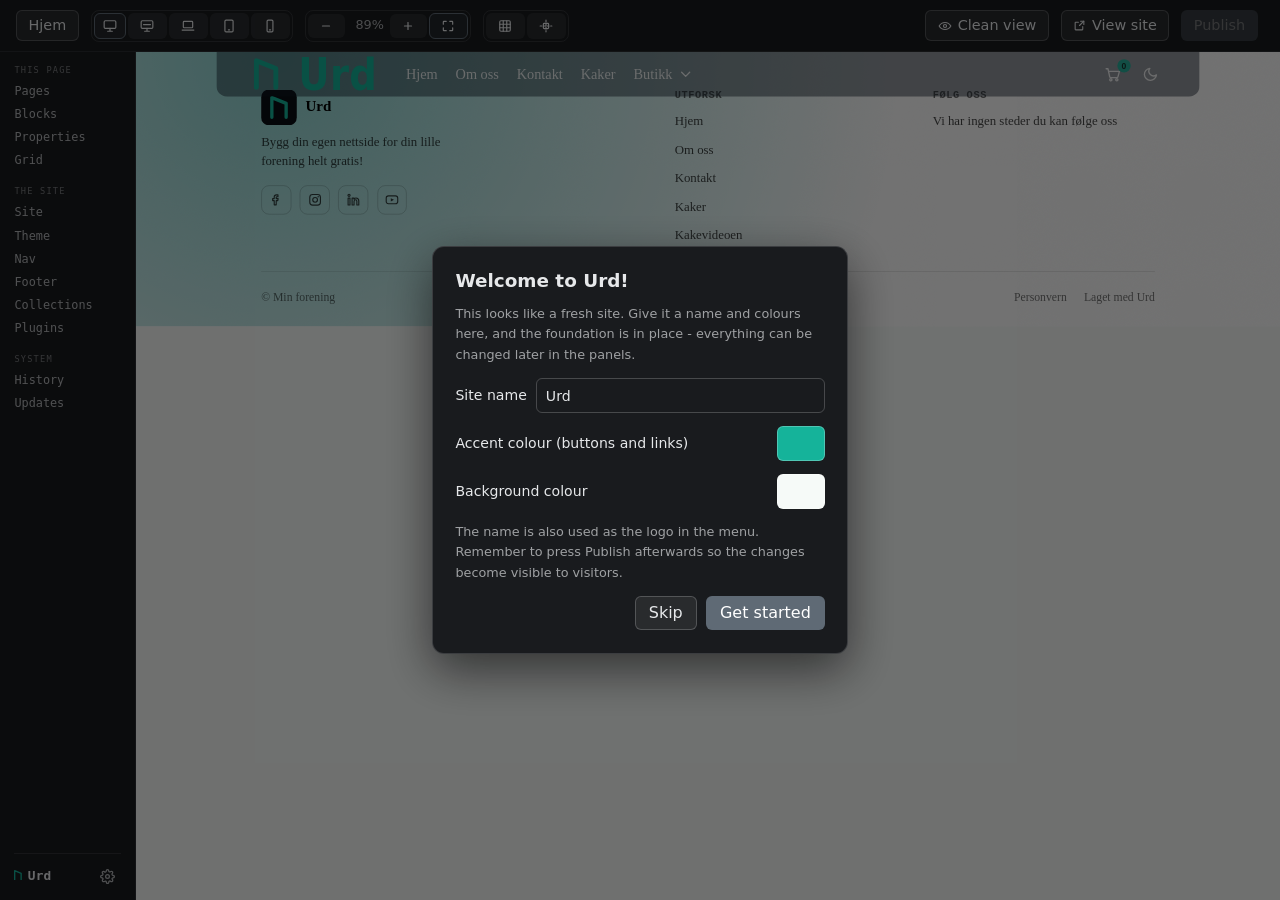
==== commit 109c5d3e: "Update Urd to v0.7.3 via admin" ====
--- a/admin/index.html
+++ b/admin/index.html
@@ -8,7 +8,7 @@
   <!-- Default Urd icon; favicon-boot.js swaps in the site icon as soon as site.json is read -->
   <link rel="icon" href="data:image/svg+xml,%3Csvg xmlns='http://www.w3.org/2000/svg' viewBox='0 0 64 64'%3E%3Crect width='64' height='64' rx='14' fill='%230b0e14'/%3E%3Cpath d='M19.2 49.6V14.4l25.6 10.4V49.6' fill='none' stroke='%2315b39a' stroke-width='6' stroke-linecap='round' stroke-linejoin='round'/%3E%3C/svg%3E">
   <script type="module" src="./favicon-boot.js"></script>
-  <link rel="stylesheet" href="/assets/styles/base.css?v=fdae2aae">
+  <link rel="stylesheet" href="/assets/styles/base.css?v=aee8c980">
   <link rel="stylesheet" href="./assets/editor.css">
 </head>
 <body>
--- a/assets/styles/base.css
+++ b/assets/styles/base.css
@@ -618,7 +618,7 @@
   border: 0;
   padding: 0;
   cursor: pointer;
-  color: var(--urd-color-bg);
+  color: var(--urd-color-accent-text, var(--urd-color-bg));
   background: var(--urd-share-color, var(--urd-color-accent));
   text-decoration: none;
   font: inherit;
@@ -792,7 +792,7 @@
   align-self: flex-start;
   padding: 3px 9px;
   background: var(--urd-color-accent);
-  color: var(--urd-color-bg);
+  color: var(--urd-color-accent-text, var(--urd-color-bg));
   border-radius: 999px;
   font-size: 0.72em;
   font-weight: 650;
@@ -856,7 +856,7 @@
   border: none;
   border-radius: var(--urd-radius-sm, 6px);
   background: var(--urd-color-accent);
-  color: var(--urd-color-bg);
+  color: var(--urd-color-accent-text, var(--urd-color-bg));
   font: inherit;
   font-weight: 600;
   font-size: 0.9em;
@@ -1016,7 +1016,7 @@
   place-items: center;
   padding: 0 4px;
   background: var(--urd-color-accent);
-  color: var(--urd-color-bg);
+  color: var(--urd-color-accent-text, var(--urd-color-bg));
   border-radius: 999px;
   font-size: 0.68em;
   font-weight: 700;
@@ -1155,7 +1155,7 @@
   display: block;
   padding: 11px 14px;
   background: var(--urd-color-accent);
-  color: var(--urd-color-bg);
+  color: var(--urd-color-accent-text, var(--urd-color-bg));
   border-radius: var(--urd-radius-sm, 6px);
   text-align: center;
   text-decoration: none;
@@ -1253,7 +1253,7 @@
   border: none;
   border-radius: var(--urd-radius-sm, 6px);
   background: var(--urd-color-accent);
-  color: var(--urd-color-bg);
+  color: var(--urd-color-accent-text, var(--urd-color-bg));
   font: inherit;
   font-weight: 600;
   cursor: pointer;
@@ -1658,6 +1658,26 @@
   border-radius: 10px;
   box-shadow: 0 12px 36px rgb(0 0 0 / 55%);
   font: 12px/1.4 system-ui, sans-serif;
+}
+
+/* The anchored branch (anchored.js, ADR-0011 addendum): above the toolbar
+   button, flipped below by the browser when it does not fit. */
+@supports (anchor-name: --a) {
+  .urd-cp[popover] {
+    inset: auto;
+    margin: 0 0 8px;
+    position-area: block-start span-inline-end;
+  }
+
+  .urd-cp[popover]:not(:popover-open) {
+    display: none;
+  }
+
+  @supports (position-try-fallbacks: flip-block) {
+    .urd-cp[popover] {
+      position-try-fallbacks: flip-block, flip-inline, flip-block flip-inline;
+    }
+  }
 }
 
 .urd-cp-head {
@@ -2850,26 +2870,55 @@
 
 /* Navigation */
 .urd-nav {
-  /* The base padding is set by the size classes (urd-nav-size-*); the pill
-     scales it down with calc, so size and variant compose.
-     --urd-nav-shrink is the scroll shrink (urd-nav-compact on the host):
-     factor 1 when not shrunk, so every variant composes with it. */
-  --urd-nav-pad: calc(var(--urd-nav-base-pad, 0.9rem) * var(--urd-nav-shrink, 1));
+  /* The base padding: an explicit thickness (--urd-nav-pad-y, inline from
+     nav.js, ADR-0023) wins over the size preset (--urd-nav-size-pad from
+     urd-nav-size-*); the pill scales only the preset, so size and variant
+     compose. --urd-nav-shrink is the scroll shrink (set on the nav by the
+     host's compact state): factor 1 when not shrunk. */
+  --urd-nav-base-pad: var(--urd-nav-pad-y, var(--urd-nav-size-pad, 0.9rem));
+  --urd-nav-pad: calc(var(--urd-nav-base-pad) * var(--urd-nav-shrink, 1));
+  /* The side padding: an explicit value (--urd-nav-pad-x, inline) or the
+     fluid clamp. The mobile panel and the side-to-bar fallback read the
+     same variable, and the inset rule below raises it to the content edge. */
+  --urd-nav-px: var(--urd-nav-pad-x, clamp(1rem, 4vw, 2.5rem));
   display: flex;
   align-items: center;
   justify-content: space-between;
   gap: 1rem;
-  padding: var(--urd-nav-pad) clamp(1rem, 4vw, 2.5rem);
+  padding: var(--urd-nav-pad) var(--urd-nav-px);
   /* Background and blur live in variables (set by nav.js from nav.style):
      submenus and the mobile panel reuse the same surface as the menu itself.
      Blur has to go through a custom property because backdrop-filter does not inherit. */
   background: var(--urd-nav-bg, color-mix(in srgb, var(--urd-color-surface) 85%, transparent));
-  backdrop-filter: var(--urd-nav-blur, blur(8px));
   color: var(--urd-color-text);
   /* Anchor point for the mobile panel, and its own stacking context so dropdowns and
      the panel sit above following content even when the menu is not sticky */
   position: relative;
   z-index: 5000;
+}
+
+/* The blur is drawn by a pseudo-element behind the content, not by the nav
+   itself: an element with backdrop-filter is the backdrop root for its
+   descendants, so a submenu inside a blurred nav would only ever see the
+   bar, never the page behind it. The pseudo sits below the layer backdrop
+   (.urd-nav-bg) in paint order, so the layers are drawn over the blur. */
+.urd-nav::before {
+  content: '';
+  position: absolute;
+  inset: 0;
+  z-index: -1;
+  border-radius: inherit;
+  backdrop-filter: var(--urd-nav-blur, blur(8px));
+  pointer-events: none;
+}
+
+/* The column scrolls its own content, so the blur stays on the column itself. */
+.urd-nav-side-host .urd-nav::before {
+  display: none;
+}
+
+.urd-nav-side-host .urd-nav {
+  backdrop-filter: var(--urd-nav-blur, blur(8px));
 }
 
 .urd-preview .urd-nav {
@@ -2910,13 +2959,17 @@
   translate: 0 calc(-100% - 24px);
 }
 
-.urd-nav-compact {
-  --urd-nav-shrink: 0.5;
+/* The compact factor lives on the nav (the host carries the state class):
+   nav.style.shrinkTo sets --urd-nav-shrink-to inline on the nav, and the
+   logo image reads --urd-nav-shrink from there. */
+.urd-nav-compact .urd-nav {
+  --urd-nav-shrink: var(--urd-nav-shrink-to, 0.5);
 }
 
 @media (prefers-reduced-motion: reduce) {
   .urd-nav-scroll,
-  .urd-nav-scroll .urd-nav {
+  .urd-nav-scroll .urd-nav,
+  .urd-nav-scroll .urd-nav-shrink-logo .urd-nav-logo img {
     transition: none;
   }
 }
@@ -2932,13 +2985,26 @@
 }
 
 .urd-nav-logo img {
-  height: var(--urd-logo-size, 2rem);
+  /* The drawn size derives from the base (--urd-logo-base, inline from
+     nav.js), so the scroll shrink below can scale it. */
+  --urd-logo-size: var(--urd-logo-base, 2rem);
+  height: var(--urd-logo-size);
   display: block;
   /* Large logos grow OUT of the bar (into the padding and the content below),
      not the bar itself - the menu height is not driven by the image. The margin
      scales with the image height, so the contribution to the bar height is constant
      at any size (the fixed part is calibrated against the 2rem logo). */
-  margin-block: calc(-1 * var(--urd-nav-pad) + 2px - (var(--urd-logo-size, 2rem) - 2rem) / 2);
+  margin-block: calc(-1 * var(--urd-nav-pad) + 2px - (var(--urd-logo-size) - 2rem) / 2);
+}
+
+/* The logo image follows the scroll shrink (nav.style.shrinkLogo): the same
+   factor as the padding, 1 outside the compact state. */
+.urd-nav-shrink-logo .urd-nav-logo img {
+  --urd-logo-size: calc(var(--urd-logo-base, 2rem) * var(--urd-nav-shrink, 1));
+}
+
+.urd-nav-scroll .urd-nav-shrink-logo .urd-nav-logo img {
+  transition: height 0.22s ease, margin 0.22s ease;
 }
 
 .urd-nav-list {
@@ -2949,7 +3015,9 @@
      the tool cluster is taller than the text items) */
   align-self: stretch;
   align-items: center;
-  gap: 1.25rem;
+  /* The item spacing (nav.style.gap, inline from nav.js); the mobile panel
+     and the column list keep their own gap. */
+  gap: var(--urd-nav-gap, 1.25rem);
   list-style: none;
 }
 
@@ -3079,7 +3147,7 @@
   place-items: center;
   padding: 0 3px;
   background: var(--urd-color-accent);
-  color: var(--urd-color-bg);
+  color: var(--urd-color-accent-text, var(--urd-color-bg));
   border-radius: 999px;
   font-size: 0.6rem;
   font-weight: 700;
@@ -3279,7 +3347,7 @@
   left: 0;
   right: 0;
   margin: 0;
-  padding: 0.75rem clamp(1rem, 4vw, 2.5rem) 1rem;
+  padding: 0.75rem var(--urd-nav-px) 1rem;
   background: var(--urd-nav-sub-bg, color-mix(in srgb, var(--urd-color-surface) 85%, transparent));
   backdrop-filter: var(--urd-nav-blur, blur(8px));
   box-shadow: 0 12px 24px rgb(0 0 0 / 15%);
@@ -3364,12 +3432,14 @@
 }
 
 .urd-nav-var-floating {
-  /* Padding through the variable, not padding-block: the logo image's negative
-     margin trick is calibrated against --urd-nav-pad and has to follow it.
-     The pill scales the base padding down, so the size choice composes. */
-  --urd-nav-pad: calc(var(--urd-nav-base-pad, 0.9rem) * 0.67 * var(--urd-nav-shrink, 1));
+  /* Padding through the base variable, not padding-block: the logo image's
+     negative margin trick is calibrated against --urd-nav-pad and has to
+     follow it. The pill scales the size preset down, so the size choice
+     composes; an explicit thickness is drawn as set.
+     The width is nav.style.pillWidth (inline from nav.js) or 1100px. */
+  --urd-nav-base-pad: var(--urd-nav-pad-y, calc(var(--urd-nav-size-pad, 0.9rem) * 0.67));
   margin: 0.75rem auto 0;
-  width: min(1100px, calc(100% - 2rem));
+  width: min(var(--urd-nav-pill-w, 1100px), calc(100% - 2rem));
   border-radius: 999px;
 }
 
@@ -3396,21 +3466,68 @@
 }
 
 /* Four sizes (nav.style.size): md is the default and
-   needs no class. The base padding also drives the logo calibration and the
-   submenu anchor, so everything follows the size. */
+   needs no class. The preset padding also drives the logo calibration and the
+   submenu anchor, so everything follows the size; an explicit thickness or
+   text size (inline from nav.js) overrides the preset. */
 .urd-nav-size-sm {
-  --urd-nav-base-pad: 0.55rem;
+  --urd-nav-size-pad: 0.55rem;
   font-size: 0.85rem;
 }
 
 .urd-nav-size-lg {
-  --urd-nav-base-pad: 1.25rem;
+  --urd-nav-size-pad: 1.25rem;
   font-size: 1.05rem;
 }
 
 .urd-nav-size-xl {
-  --urd-nav-base-pad: 1.7rem;
+  --urd-nav-size-pad: 1.7rem;
   font-size: 1.15rem;
+}
+
+/* Border (nav.style.border): the side is the class, the width and colour
+   are variables from nav.js; the default is a hairline in the text colour. */
+.urd-nav-border-bottom,
+.urd-nav-border-top,
+.urd-nav-border-both,
+.urd-nav-border-all {
+  --urd-nav-border: var(--urd-nav-border-w, 1px) solid var(--urd-nav-border-c, color-mix(in srgb, currentColor 18%, transparent));
+}
+
+.urd-nav-border-bottom {
+  border-bottom: var(--urd-nav-border);
+}
+
+.urd-nav-border-top {
+  border-top: var(--urd-nav-border);
+}
+
+.urd-nav-border-both {
+  border-block: var(--urd-nav-border);
+}
+
+.urd-nav-border-all {
+  border: var(--urd-nav-border);
+}
+
+/* Shadow (nav.style.shadow) under the top bar; the pill has its glow instead. */
+.urd-nav-shadow-soft {
+  box-shadow: 0 4px 16px rgb(0 0 0 / 10%);
+}
+
+.urd-nav-shadow-strong {
+  box-shadow: 0 8px 28px rgb(0 0 0 / 25%);
+}
+
+/* Inset (nav.style.inset, ADR-0023): the bar's contents line up with the
+   content edge of the sections (the same rule as .urd-canvas: the larger of
+   the gutter and the margin the design width leaves), while the bar's
+   background keeps the full width. Desktop only, like the canvas gutter. */
+body:not(.urd-mobile) .urd-nav-inset {
+  --urd-nav-px: max(
+    var(--urd-nav-pad-x, clamp(1rem, 4vw, 2.5rem)),
+    var(--urd-canvas-gutter-desktop, 24px),
+    calc((100% - var(--urd-canvas-w, 100%)) / 2)
+  );
 }
 
 /* Side menu (nav.variant side-left/side-right): a fixed column along
@@ -3605,7 +3722,7 @@
   align-items: center;
   height: auto;
   overflow: visible;
-  padding: var(--urd-nav-pad) clamp(1rem, 4vw, 2.5rem);
+  padding: var(--urd-nav-pad) var(--urd-nav-px);
 }
 
 body.urd-mobile .urd-nav-side-host .urd-nav-tools {
--- a/admin/assets/editor.css
+++ b/admin/assets/editor.css
@@ -1,2 +1,2 @@
-.cp.svelte-zxiloo{align-items:center;gap:4px;display:inline-flex}.cp-swatch.svelte-zxiloo{cursor:pointer;border:1px solid #ffffff40;border-radius:6px;width:3rem;height:2.2rem;padding:0}.cp-swatch.cp-empty.svelte-zxiloo{background:linear-gradient(to top right, transparent 46%, #ffffff73 46% 54%, transparent 54%), repeating-conic-gradient(#ffffff1f 0 25%, transparent 0 50%) 0 0 / 12px 12px!important}.cp-clear.svelte-zxiloo{width:1.4rem;height:1.4rem;color:inherit;cursor:pointer;background:0 0;border:1px solid #fff3;border-radius:5px;justify-content:center;align-items:center;padding:0;font-size:15px;line-height:1;display:inline-flex}.cp-clear.svelte-zxiloo:hover{background:#ffffff1f}.cp-pop.svelte-zxiloo{z-index:500;box-sizing:border-box;background:var(--urd-color-surface,#151a23);border:1px solid #ffffff2e;border-radius:10px;grid-template-columns:minmax(0,1fr);gap:8px;width:236px;padding:10px;display:grid;position:fixed;box-shadow:0 12px 36px #0000008c}.cp-sv.svelte-zxiloo{cursor:crosshair;touch-action:none;border-radius:8px;height:130px;position:relative}.cp-cursor.svelte-zxiloo{pointer-events:none;border:2px solid #fff;border-radius:50%;width:12px;height:12px;position:absolute;transform:translate(-50%,-50%);box-shadow:0 0 0 1px #0009}.cp-hue.svelte-zxiloo{appearance:none;cursor:pointer;background:linear-gradient(90deg,red 0%,#ff0 17%,#0f0 33%,#0ff 50%,#00f 67%,#f0f 83%,red 100%);border-radius:999px;width:100%;height:12px}.cp-hue.svelte-zxiloo::-webkit-slider-thumb{appearance:none;background:#fff;border:1px solid #0006;border-radius:50%;width:14px;height:14px}.cp-hue.svelte-zxiloo::-moz-range-thumb{background:#fff;border:1px solid #0006;border-radius:50%;width:14px;height:14px}.cp-alpha.svelte-zxiloo{appearance:none;cursor:pointer;border-radius:999px;width:100%;height:12px}.cp-alpha.svelte-zxiloo::-webkit-slider-thumb{appearance:none;background:#fff;border:1px solid #0006;border-radius:50%;width:14px;height:14px}.cp-alpha.svelte-zxiloo::-moz-range-thumb{background:#fff;border:1px solid #0006;border-radius:50%;width:14px;height:14px}.cp-row.svelte-zxiloo{align-items:center;gap:8px;display:flex}.cp-eye.svelte-zxiloo{flex:none;align-items:center;min-height:0;padding:4px 7px;display:inline-flex}.cp-rgb.svelte-zxiloo input:where(.svelte-zxiloo){min-width:0;color:inherit;background:0 0;border:1px solid #fff3;border-radius:5px;flex:1;padding:4px 5px;font:11px/1.3 ui-monospace,monospace}.cp-preview.svelte-zxiloo{border:1px solid #ffffff40;border-radius:6px;flex-shrink:0;width:28px;height:28px}.cp-hex.svelte-zxiloo{min-width:0;color:inherit;text-transform:lowercase;background:0 0;border:1px solid #fff3;border-radius:6px;flex:1;padding:6px 8px;font:500 13px/1.2 ui-monospace,monospace}.cp-tokens.svelte-zxiloo{flex-wrap:wrap;gap:6px;display:flex}.cp-token.svelte-zxiloo{cursor:pointer;border:1px solid #ffffff4d;border-radius:50%;width:22px;height:22px;padding:0}.cp-token.svelte-zxiloo:hover{border-color:#fff}.cp-token.active.svelte-zxiloo{outline-offset:1px;outline:2px solid #fff}.cp-swatch.linked.svelte-zxiloo{outline-offset:-3px;outline:2px solid #ffffff73}.cp-label.svelte-zxiloo{opacity:.6;font-size:11px}.cp-label-row.svelte-zxiloo{justify-content:space-between;align-items:center;display:flex}.cp-add.svelte-zxiloo{width:18px;height:18px;min-height:0;color:inherit;cursor:pointer;background:#ffffff14;border:1px solid #fff3;border-radius:5px;justify-content:center;align-items:center;padding:0;font-size:12px;line-height:1;display:inline-flex}.cp-add.svelte-zxiloo:hover{background:#ffffff26}.cp-saved.svelte-zxiloo{display:inline-flex;position:relative}.cp-del.svelte-zxiloo{color:#fff;cursor:pointer;background:#e05252;border:0;border-radius:50%;justify-content:center;align-items:center;width:13px;height:13px;min-height:0;padding:0;font-size:10px;line-height:1;display:none;position:absolute;top:-5px;right:-5px}.cp-saved.svelte-zxiloo:hover .cp-del:where(.svelte-zxiloo){display:flex}.gp.svelte-15ln1c3{display:inline-flex;position:relative}.gp-swatch.svelte-15ln1c3{color:#e8eaf0;cursor:pointer;background:#ffffff12;border:1px solid #ffffff40;border-radius:6px;justify-content:center;align-items:center;width:2.2rem;height:2.2rem;padding:0;font-size:1.1rem;display:inline-flex}.gp-pop.svelte-15ln1c3{z-index:500;background:var(--urd-color-surface,#151a23);border:1px solid #ffffff2e;border-radius:10px;width:292px;max-height:380px;padding:8px;position:fixed;overflow-y:auto;box-shadow:0 12px 32px #00000073}.gp-group.svelte-15ln1c3{letter-spacing:.08em;text-transform:uppercase;opacity:.6;padding:8px 2px 4px;font-size:10px;font-weight:600}.gp-grid.svelte-15ln1c3{grid-template-columns:repeat(8,1fr);gap:2px;display:grid}.gp-cell.svelte-15ln1c3{cursor:pointer;text-align:center;color:#e8eaf0;background:0 0;border:1px solid #0000;border-radius:6px;padding:5px 0;font-size:17px;line-height:1}.gp-cell.svelte-15ln1c3:hover{background:#ffffff1a}.gp-cell.active.svelte-15ln1c3{border-color:var(--urd-color-accent,#7c5cff);background:color-mix(in srgb, var(--urd-color-accent,#7c5cff) 16%, transparent)}.gp-cell-icon.svelte-15ln1c3{justify-content:center;align-items:center;padding:5px 0;display:inline-flex}.gp-svg.svelte-15ln1c3{width:17px;height:17px;display:inline-flex}.gp-own.svelte-15ln1c3{object-fit:contain;border-radius:4px;width:1.5rem;height:1.5rem}.gp-upload.svelte-15ln1c3{justify-content:center;width:100%}.gp-hint.svelte-15ln1c3{opacity:.6;margin:6px 2px 0;font-size:11px}.dd.svelte-vtocc6{flex:1;min-width:0;display:flex}.dd-btn.svelte-vtocc6{min-width:0;min-height:0;font:inherit;color:inherit;text-align:left;cursor:pointer;background:#ffffff0f;border:1px solid #ffffff2e;border-radius:6px;flex:1;justify-content:space-between;align-items:center;gap:8px;padding:.45em .6em;display:flex}.dd-btn.svelte-vtocc6:disabled{opacity:.5;cursor:default}.dd-value.svelte-vtocc6{text-overflow:ellipsis;white-space:nowrap;overflow:hidden}.dd-caret.svelte-vtocc6{opacity:.65;flex:none;font-size:.75em}.dd-pop.svelte-vtocc6{z-index:600;background:var(--urd-color-surface,#151a23);border:1px solid #ffffff2e;border-radius:8px;gap:2px;max-height:320px;padding:5px;display:grid;position:fixed;overflow-y:auto;box-shadow:0 12px 36px #0000008c}.dd-opt.svelte-vtocc6{font:inherit;color:inherit;text-align:left;cursor:pointer;white-space:nowrap;background:0 0;border:0;border-radius:5px;min-height:0;padding:.4em .6em}.dd-opt.svelte-vtocc6:hover{background:#ffffff1a}.dd-opt.selected.svelte-vtocc6{background:color-mix(in srgb, var(--urd-color-accent,#7c5cff) 30%, transparent)}.ie-overlay.svelte-e7sog7{z-index:450;background:#0000008c;place-items:center;display:grid;position:fixed;inset:0}.ie-card.svelte-e7sog7{background:var(--urd-color-surface,#151a23);border:1px solid #ffffff26;border-radius:12px;gap:.55rem;width:min(20rem,100vw - 2rem);max-height:calc(100vh - 2rem);padding:1.2rem;display:grid;overflow-y:auto;box-shadow:0 16px 48px #0000008c}.ie-card.svelte-e7sog7 h2:where(.svelte-e7sog7){margin:0;font-size:1.1rem}.ie-stage.svelte-e7sog7{justify-items:center;gap:.4rem;display:grid}.ie-canvas.svelte-e7sog7{background:repeating-conic-gradient(#ffffff14 0 25%, transparent 0 50%) 0 0 / 20px 20px, color-mix(in srgb, var(--urd-color-text,#fff) 6%, transparent);cursor:grab;touch-action:none;border-radius:10px;width:220px;height:220px}.ie-canvas.svelte-e7sog7:active{cursor:grabbing}.ie-hint.svelte-e7sog7{opacity:.6;text-align:center;margin:0;font-size:.75rem}.ie-row.svelte-e7sog7{justify-content:space-between;align-items:center;font-size:.82rem;display:flex}.ie-val.svelte-e7sog7{opacity:.7;font:.75rem ui-monospace,monospace}.ie-card.svelte-e7sog7 input[type=range]:where(.svelte-e7sog7){width:100%;accent-color:var(--urd-color-accent,#7c5cff)}.ie-tools.svelte-e7sog7,.ie-actions.svelte-e7sog7{gap:.5rem;margin-top:.2rem;display:flex}.ie-actions.svelte-e7sog7{justify-content:flex-end}.ie-card.svelte-e7sog7 button:where(.svelte-e7sog7){font:inherit;cursor:pointer;border-radius:7px;padding:.45em .9em}.ie-card.svelte-e7sog7 .ghost:where(.svelte-e7sog7){color:inherit;background:#ffffff0f;border:1px solid #fff3}.ie-card.svelte-e7sog7 .primary:where(.svelte-e7sog7){color:#fff;background:var(--urd-color-accent,#7c5cff);border:0}:root{--urd-brand:#15b39a;--urd-brand-bronze:#c9a227;--urd-brand-indigo:#7c5cff;--urd-brand-mono:#eaf1ed}:root[data-admin-theme=purple]{--urd-color-bg:#0b0e17;--urd-color-surface:#151a2b;--urd-color-accent:#7c5cff;--urd-color-text:#e8eaf0}:root[data-admin-theme=well]{--urd-color-bg:#0b1418;--urd-color-surface:#13232a;--urd-color-accent:#2ec8b5;--urd-color-text:#e4eef0}:root[data-admin-theme=gold]{--urd-color-bg:#100e0a;--urd-color-surface:#1c1812;--urd-color-accent:#d9a441;--urd-color-text:#ede8dc}:root[data-admin-theme=grey]{--urd-color-bg:#0e0f11;--urd-color-surface:#191b1e;--urd-color-accent:#5f6a75;--urd-color-text:#e6e8ea}:root[data-admin-theme=aurora]{--urd-color-bg:#232831;--urd-color-surface:#2e3440;--urd-color-accent:#5e81ac;--urd-color-text:#eceff4}:root[data-admin-theme=dusk]{--urd-color-bg:#16161e;--urd-color-surface:#1a1b26;--urd-color-accent:#3d59a1;--urd-color-text:#c0caf5}:root[data-admin-theme=ember]{--urd-color-bg:#1d2021;--urd-color-surface:#282828;--urd-color-accent:#d65d0e;--urd-color-text:#ebdbb2}*{scrollbar-width:thin;scrollbar-color:#ffffff38 transparent}::-webkit-scrollbar{width:8px;height:8px}::-webkit-scrollbar-thumb{background:#ffffff38;border-radius:999px}::-webkit-scrollbar-track{background:0 0}.editor.svelte-1n46o8q{flex-direction:column;height:100vh;display:flex}.topbar.hidden.svelte-1n46o8q{display:none}.chrome-restore.svelte-1n46o8q{z-index:200;font:inherit;color:#fff;background:var(--urd-color-accent,#7c5cff);cursor:pointer;opacity:.55;border:0;border-radius:999px;padding:.4em 1em;position:fixed;top:64px;right:28px}.chrome-restore.svelte-1n46o8q:hover{opacity:1}.topbar.svelte-1n46o8q{background:var(--urd-color-surface,#151a23);border-bottom:1px solid #ffffff14;flex-wrap:nowrap;justify-content:space-between;align-items:center;gap:.5rem .75rem;padding:.6rem 1.4rem .6rem 1rem;font-size:.9rem;display:flex}.brand-mark.svelte-1n46o8q{flex:none;width:1.4rem;height:1.4rem}.brand-word.svelte-1n46o8q{letter-spacing:.01em}.topbar-group.svelte-1n46o8q{flex-wrap:nowrap;align-items:center;gap:.5rem .75rem;display:flex}.topbar-group.svelte-1n46o8q>:where(.svelte-1n46o8q){flex:none}.topbar.svelte-1n46o8q .page-btn:where(.svelte-1n46o8q){text-overflow:ellipsis;white-space:nowrap;flex:0 auto;min-width:3rem;display:block;overflow:hidden}.topbar-right.svelte-1n46o8q{flex:none;justify-content:flex-end;margin-left:auto}.topbar.svelte-1n46o8q .ghost:where(.svelte-1n46o8q),.chrome-restore.svelte-1n46o8q,.badge.attention.svelte-1n46o8q{align-items:center;gap:.4em;display:inline-flex}.badge.svelte-1n46o8q{background:var(--urd-color-accent,#7c5cff);color:#fff;border-radius:999px;padding:.15em .7em;font-size:.78rem}.toast.svelte-1n46o8q{z-index:300;background:var(--urd-color-surface,#151a23);border:1px solid #ffffff26;border-radius:10px;align-items:center;gap:.6rem;max-width:44ch;padding:.6em .9em;font-size:.85rem;display:flex;position:fixed;bottom:22px;right:34px;box-shadow:0 8px 24px #00000073}.toast.ok.svelte-1n46o8q{color:#7ee2a8;border-color:#2ecc7173}.toast.error.svelte-1n46o8q{color:#f5a09a;border-color:#e74c3c73}.toast-x.svelte-1n46o8q{opacity:.6;border:0;padding:0 .2em;font-size:1rem;line-height:1}.toast-x.svelte-1n46o8q:hover{opacity:1}.who.svelte-1n46o8q{opacity:.7;align-items:center;gap:.3em;font-size:.82rem;display:inline-flex}.workspace.svelte-1n46o8q{flex:1;min-height:0;display:flex}.rail.svelte-1n46o8q{background:var(--urd-color-surface,#151a23);border-right:1px solid #ffffff14;flex-direction:column;flex:none;gap:0;width:8.5rem;padding:.55rem 0;font-family:ui-monospace,SFMono-Regular,Menlo,Consolas,monospace;font-size:.74rem;display:flex;overflow-y:auto}.rail.svelte-1n46o8q button:where(.svelte-1n46o8q){font-family:inherit;font-size:inherit;text-align:left;opacity:.75;background:0 0;border:0;border-radius:0;justify-content:flex-start;padding:.24rem .9rem}.rail.svelte-1n46o8q button:where(.svelte-1n46o8q):hover{opacity:1;background:#ffffff0f}.rail-group.svelte-1n46o8q{letter-spacing:.14em;text-transform:uppercase;opacity:.45;padding:.8rem .9rem .15rem;font-size:.54rem}.rail-group.svelte-1n46o8q:first-child{padding-top:.2rem}.rail-settings.svelte-1n46o8q{margin-top:auto;border-top:1px solid #ffffff1a;justify-content:space-between;align-items:center;gap:.5rem;margin-inline:.9rem;padding:.55rem 0 .1rem;display:flex}.rail-brand.svelte-1n46o8q{align-items:baseline;gap:.35rem;min-width:0;font-size:.8rem;font-weight:700;display:inline-flex}.rail-brand.svelte-1n46o8q .brand-mark:where(.svelte-1n46o8q){flex:none;width:auto;height:.8em}.rail-gear.svelte-1n46o8q{flex:none;justify-content:center;align-items:center;display:flex;padding:.5em!important}.rail-gear.active.svelte-1n46o8q{border-color:var(--urd-color-accent,#7c5cff)!important;background:color-mix(in srgb, var(--urd-color-accent,#7c5cff) 18%, transparent)!important}.settings-pop.svelte-1n46o8q{z-index:100002;background:var(--urd-color-surface,#151a23);border:1px solid #ffffff1f;border-radius:10px;flex-direction:column;gap:10px;width:178px;padding:12px;display:flex;position:fixed;bottom:52px;left:10px;box-shadow:0 10px 30px #00000059}.settings-pop.svelte-1n46o8q label:where(.svelte-1n46o8q){flex-direction:column;gap:4px;font-size:.8rem;display:flex}.rail.svelte-1n46o8q button.active:where(.svelte-1n46o8q){opacity:1;color:var(--urd-color-accent,#7c5cff);box-shadow:inset 2px 0 0 var(--urd-color-accent,#7c5cff);background:0 0}.panel.svelte-1n46o8q{background:var(--urd-color-surface,#151a23);border-right:1px solid #ffffff14;flex-shrink:0;width:300px;padding:.9rem;font-size:.88rem;overflow-y:auto}.panel.svelte-1n46o8q h2:where(.svelte-1n46o8q){margin:0 0 .8rem;font-size:.95rem}.panel-body.svelte-1n46o8q{grid-template-columns:minmax(0,1fr);gap:.6rem;display:grid}.block-menu.svelte-1n46o8q{z-index:320;background:var(--urd-color-surface,#151a23);border:1px solid #ffffff26;border-radius:10px;flex-direction:column;width:300px;max-height:min(70vh,560px);display:flex;position:fixed;box-shadow:0 12px 32px #00000080}.block-menu-head.svelte-1n46o8q{border-bottom:1px solid #ffffff1f;justify-content:space-between;align-items:center;gap:.5rem;padding:.55rem .8rem;font-size:.85rem;font-weight:600;display:flex}.block-menu-body.svelte-1n46o8q{min-height:0;padding:.7rem .8rem .9rem;overflow-y:auto}input[type=checkbox].svelte-1n46o8q{appearance:none;cursor:pointer;background:#ffffff1a;border:1px solid #ffffff40;border-radius:999px;flex-shrink:0;width:2.1rem;height:1.2rem;transition:background .15s,border-color .15s;position:relative}input[type=checkbox].svelte-1n46o8q:after{content:"";background:#e8eaf0;border-radius:50%;width:calc(1.2rem - 6px);height:calc(1.2rem - 6px);transition:transform .15s;position:absolute;top:2px;left:2px}input[type=checkbox].svelte-1n46o8q:checked{background:var(--urd-color-accent,#7c5cff);border-color:var(--urd-color-accent,#7c5cff)}input[type=checkbox].svelte-1n46o8q:checked:after{transform:translate(.9rem)}.panel-body.svelte-1n46o8q .ghost:where(.svelte-1n46o8q),.group.svelte-1n46o8q summary:where(.svelte-1n46o8q){box-sizing:border-box;align-items:center;min-height:2.2rem;padding:.35em .8em;display:flex}.panel-body.svelte-1n46o8q .ghost:where(.svelte-1n46o8q){justify-content:flex-start}.panel-body.svelte-1n46o8q .ghost.action:where(.svelte-1n46o8q){text-align:center;justify-content:center}.panel-body.svelte-1n46o8q label:where(.svelte-1n46o8q){justify-content:space-between;align-items:center;gap:.6rem;font-size:.85rem;display:flex}.panel-body.svelte-1n46o8q input[type=range]:where(.svelte-1n46o8q){width:100%;accent-color:var(--urd-color-accent,#7c5cff)}.panel-body.svelte-1n46o8q button:where(.svelte-1n46o8q),.panel-body.svelte-1n46o8q .filepick:where(.svelte-1n46o8q){text-align:left}.panel-body.locked.svelte-1n46o8q{opacity:.35;pointer-events:none}.panel-body.svelte-1n46o8q input:where(.svelte-1n46o8q):not([type]),.panel-body.svelte-1n46o8q input[type=number]:where(.svelte-1n46o8q){font:inherit;color:inherit;background:0 0;border:1px solid #fff3;border-radius:6px;min-width:0;height:2.2rem;padding:0 .5em;font-size:.85rem}.num-stepper.svelte-1n46o8q{align-items:center;gap:4px;display:inline-flex}.num-stepper.svelte-1n46o8q input[type=number]:where(.svelte-1n46o8q){text-align:center;appearance:textfield;width:3.4rem}.num-stepper.svelte-1n46o8q input[type=number]:where(.svelte-1n46o8q)::-webkit-outer-spin-button{-webkit-appearance:none;margin:0}.num-stepper.svelte-1n46o8q input[type=number]:where(.svelte-1n46o8q)::-webkit-inner-spin-button{-webkit-appearance:none;margin:0}.num-stepper.svelte-1n46o8q button:where(.svelte-1n46o8q){width:2.2rem;height:2.2rem;color:inherit;cursor:pointer;background:0 0;border:1px solid #fff3;border-radius:6px;justify-content:center;align-items:center;font-size:1rem;display:inline-flex}.num-stepper.svelte-1n46o8q button:where(.svelte-1n46o8q):hover{background:#ffffff1a}.page-row.svelte-1n46o8q{align-items:center;gap:.35rem;display:flex}.seo-warn.svelte-1n46o8q{color:#e2b84a;flex:none;display:inline-flex}.collection-entry.svelte-1n46o8q{border:1px solid #ffffff1f;border-radius:8px;grid-template-columns:minmax(0,1fr);gap:.35rem;padding:.5rem .6rem;display:grid}.plugin-row.svelte-1n46o8q{border:1px solid #ffffff1f;border-radius:8px;grid-template-columns:minmax(0,1fr);gap:.2rem;padding:.5rem .6rem;display:grid}.plugin-row.plugin-broken.svelte-1n46o8q{border-color:#e052528c}.plugin-head.svelte-1n46o8q{align-items:center;gap:.45rem;min-width:0;display:flex}.plugin-name.svelte-1n46o8q{text-overflow:ellipsis;white-space:nowrap;font-weight:600;overflow:hidden}.plugin-meta.svelte-1n46o8q{opacity:.6;font-size:.75rem}.plugin-head.svelte-1n46o8q .row-tools:where(.svelte-1n46o8q){align-items:center;margin-left:auto}.plugin-toggle.svelte-1n46o8q{font-size:.8rem}.plugin-warn.svelte-1n46o8q{color:#e2b84a}.page-row.current.svelte-1n46o8q{border-left:2px solid var(--urd-color-accent,#7c5cff);padding-left:.4rem}.nav-row.svelte-1n46o8q{border-bottom:1px solid #ffffff14;grid-template-columns:minmax(0,1fr) auto;align-items:center;gap:.3rem .35rem;padding-bottom:.4rem;display:grid}.nav-row.svelte-1n46o8q input:where(.svelte-1n46o8q){min-width:0;max-width:100%}.nav-row.svelte-1n46o8q .nav-target:where(.svelte-1n46o8q){grid-column:1}.footer-soc-preview.svelte-1n46o8q{width:1.15rem;height:1.15rem;color:inherit;opacity:.85;flex:0 0 1.15rem}.footer-soc-preview.svelte-1n46o8q svg{width:100%;height:100%;display:block}.footer-tpick.svelte-1n46o8q{grid-template-columns:1fr 1fr;gap:.4rem;display:grid}.footer-tp.svelte-1n46o8q{color:inherit;font:inherit;cursor:pointer;background:0 0;border:1.5px solid #ffffff1f;border-radius:.5rem;gap:.3rem;padding:.35rem;display:grid}.footer-tp.svelte-1n46o8q:hover{border-color:var(--urd-color-accent,#7c5cff)}.footer-tp-thumb.svelte-1n46o8q{aspect-ratio:16/8;border:1px solid #ffffff1a;border-radius:.35rem;display:block;overflow:hidden}.footer-tp-thumb.svelte-1n46o8q svg{width:100%;height:100%;display:block}.footer-tp-name.svelte-1n46o8q{text-align:center;font-size:.72rem;font-weight:600}.nav-sub-row.svelte-1n46o8q{border-left:2px solid #ffffff1f;margin-left:.8rem;padding-left:.5rem}.nav-line.svelte-1n46o8q{align-items:center;gap:.35rem;min-width:0;display:flex}.page-title.svelte-1n46o8q,.nav-line.svelte-1n46o8q input:where(.svelte-1n46o8q){flex:1 1 0;min-width:0}.page-slug.svelte-1n46o8q{opacity:.8;flex:0 0 5.5rem;min-width:0}.nav-line.svelte-1n46o8q input.tl-year:where(.svelte-1n46o8q){flex:0 0 3.6rem}.page-path.svelte-1n46o8q{opacity:.6;padding:0 .4rem}.row-tools.svelte-1n46o8q{flex-shrink:0;align-self:stretch;gap:.2rem;display:flex}.grad-grip.svelte-1n46o8q{cursor:grab;opacity:.55;touch-action:none;flex-shrink:0;align-items:center;display:inline-flex}.grad-grip.svelte-1n46o8q:hover{opacity:1}.grad-stop.svelte-1n46o8q{align-items:center;gap:.4rem}.grad-stop.dragging.svelte-1n46o8q{opacity:.45}.grad-stop.drop-above.svelte-1n46o8q{box-shadow:0 -2px 0 0 var(--urd-color-accent)}.grad-stop.drop-below.svelte-1n46o8q{box-shadow:0 2px 0 0 var(--urd-color-accent)}.grad-stop.svelte-1n46o8q .cp-swatch{width:1.7rem;height:1.7rem}.row-tool.svelte-1n46o8q{padding:.2em .5em;font-size:.8rem}.panel-body.svelte-1n46o8q .row-tool:where(.svelte-1n46o8q){justify-content:center;width:2.1rem;height:100%;min-height:0;padding:0}.page-menu-wrap.svelte-1n46o8q{align-self:stretch;display:inline-flex;position:relative}.page-menu.svelte-1n46o8q{z-index:40;background:var(--urd-color-surface,#151a23);border:1px solid #ffffff24;border-radius:9px;gap:.15rem;min-width:10.5rem;padding:.3rem;display:grid;position:absolute;top:calc(100% + .25rem);right:0;box-shadow:0 14px 30px -16px #000c}.page-menu.svelte-1n46o8q .ghost:where(.svelte-1n46o8q){white-space:nowrap;align-items:center;gap:.5em;display:flex}.page-menu.svelte-1n46o8q .ghost.danger:where(.svelte-1n46o8q){color:#e05252}.page-template-grid.svelte-1n46o8q{grid-template-columns:repeat(2,minmax(0,1fr));gap:.45rem;display:grid}.page-template-card.svelte-1n46o8q{min-width:0;position:relative}.page-template-pick.svelte-1n46o8q{width:100%;font:inherit;color:inherit;cursor:pointer;background:0 0;border:1px solid #ffffff24;border-radius:9px;justify-items:center;gap:.3rem;padding:.4rem;display:grid}.page-template-card.picked.svelte-1n46o8q .page-template-pick:where(.svelte-1n46o8q){border-color:var(--urd-color-accent,#7c5cff)}.page-template-thumb.svelte-1n46o8q{width:100%}.page-template-thumb.svelte-1n46o8q svg{border-radius:5px;width:100%;height:auto;display:block}.page-template-name.svelte-1n46o8q{text-overflow:ellipsis;white-space:nowrap;opacity:.85;max-width:100%;font-size:.75rem;overflow:hidden}.page-template-del.svelte-1n46o8q{width:1.4rem;height:1.4rem;color:inherit;cursor:pointer;opacity:.75;background:#0000008c;border:0;border-radius:999px;justify-content:center;align-items:center;padding:0;display:flex;position:absolute;top:.3rem;right:.3rem}.page-template-del.svelte-1n46o8q:hover{opacity:1}.rs-grid.svelte-1n46o8q{grid-template-columns:repeat(2,minmax(0,1fr));gap:.35rem;display:grid}.rs-card.svelte-1n46o8q{min-width:0;font:inherit;color:inherit;cursor:pointer;background:0 0;border:1px solid #ffffff24;border-radius:8px;gap:.25rem;padding:.3rem;display:grid}.rs-card.on.svelte-1n46o8q{border-color:var(--urd-color-accent,#7c5cff)}.rs-sample.svelte-1n46o8q{border:1px solid #00000026;border-radius:5px;align-items:center;gap:4px;height:2rem;padding:0 6px;display:flex}.rs-sample.svelte-1n46o8q i:where(.svelte-1n46o8q){border-radius:2px;display:block}.rs-line.svelte-1n46o8q{opacity:.75;flex:1;height:3px}.rs-chip.svelte-1n46o8q{border:1px solid #0000001a;width:15px;height:11px}.rs-dot.svelte-1n46o8q{border-radius:999px;width:7px;height:7px}.rs-name.svelte-1n46o8q{text-align:center;white-space:nowrap;text-overflow:ellipsis;font-size:.72rem;font-weight:600;overflow:hidden}.token-input.svelte-1n46o8q{text-align:right;width:5rem}.panel-strong.svelte-1n46o8q{margin:0;font-weight:600}.site-icon-preview.svelte-1n46o8q{object-fit:cover;border-radius:4px;width:1.6rem;height:1.6rem}.bg-layer.svelte-1n46o8q{border-left:2px solid #ffffff1f;grid-template-columns:minmax(0,1fr);gap:.4rem;padding:.4rem 0 .5rem .5rem;display:grid}.toolbar-row.svelte-1n46o8q{align-items:center;gap:.25rem;min-width:0;display:flex}.panel-body.svelte-1n46o8q .toolbar-row:where(.svelte-1n46o8q) .tb-num:where(.svelte-1n46o8q){text-align:center;flex:none;width:3.4rem;padding:0 .3em}.panel-body.svelte-1n46o8q .toolbar-row:where(.svelte-1n46o8q) .tbtn:where(.svelte-1n46o8q){flex:none;justify-content:center;align-items:center;width:2.2rem;height:2.2rem;min-height:0;padding:0;display:inline-flex}.toolbar-row.svelte-1n46o8q .tbtn.active:where(.svelte-1n46o8q){border-color:var(--urd-color-accent,#7c5cff);background:color-mix(in srgb, var(--urd-color-accent,#7c5cff) 18%, transparent)}.panel-body.svelte-1n46o8q .toolbar-row:where(.svelte-1n46o8q) .tb-grow:where(.svelte-1n46o8q){flex:1 1 0;min-width:0}.history-row.svelte-1n46o8q{border-left:2px solid #ffffff1f;gap:.15rem;padding:.35rem 0 .4rem .5rem;font-size:.83rem;display:grid}.history-row.head.svelte-1n46o8q{border-left-color:var(--urd-color-accent,#7c5cff)}.history-msg.svelte-1n46o8q{text-overflow:ellipsis;white-space:nowrap;overflow:hidden}.history-meta.svelte-1n46o8q{opacity:.55;font-size:.76rem}.update-versions.svelte-1n46o8q{align-items:center;gap:.45rem;font-size:.85rem;display:flex}.update-from.svelte-1n46o8q{opacity:.7}.update-arrow.svelte-1n46o8q{opacity:.55;display:inline-flex}.update-summary.svelte-1n46o8q{opacity:.65;margin:-.25rem 0 0;font-size:.78rem}.update-notes.svelte-1n46o8q{white-space:pre-wrap;overflow-wrap:anywhere;margin:0;font-size:.78rem}.update-row.svelte-1n46o8q{justify-content:space-between;align-items:center;gap:.5rem;padding:.16rem 0;font-size:.78rem;display:flex}.update-path.svelte-1n46o8q{text-overflow:ellipsis;white-space:nowrap;text-align:left;direction:rtl;overflow:hidden}.update-path.skipped.svelte-1n46o8q{opacity:.45;text-decoration:line-through}.update-flags.svelte-1n46o8q{flex:none;align-items:center;gap:.4rem;display:flex}.update-warn.svelte-1n46o8q{color:#e0b04a;display:inline-flex}.update-opt-head.svelte-1n46o8q{margin-top:.2rem}.update-headers.svelte-1n46o8q{-webkit-user-select:all;user-select:all;background:#00000040;border-radius:6px;max-height:10rem;margin:0;padding:.5rem;font-size:.7rem;overflow:auto}.update-run.svelte-1n46o8q{width:100%;margin-top:.5rem}.confirm-line.svelte-1n46o8q{opacity:.9;margin:0}.setup-overlay.svelte-1n46o8q{z-index:400;background:#0000008c;place-items:center;display:grid;position:fixed;inset:0}.setup-card.svelte-1n46o8q{background:var(--urd-color-surface,#151a23);border:1px solid #ffffff26;border-radius:12px;gap:.8rem;width:min(26rem,100vw - 2rem);padding:1.4rem;display:grid;box-shadow:0 16px 48px #0000008c}.setup-card.svelte-1n46o8q h2:where(.svelte-1n46o8q){margin:0;font-size:1.15rem}.setup-card.svelte-1n46o8q label:where(.svelte-1n46o8q){justify-content:space-between;align-items:center;gap:.6rem;font-size:.88rem;display:flex}.setup-card.svelte-1n46o8q input:where(.svelte-1n46o8q):not([type=color]){min-width:0;font:inherit;color:inherit;background:0 0;border:1px solid #fff3;border-radius:6px;flex:55%;height:2.2rem;padding:0 .6em}.setup-actions.svelte-1n46o8q{justify-content:flex-end;gap:.6rem;display:flex}.panel-body.svelte-1n46o8q label:where(.svelte-1n46o8q)>input:where(.svelte-1n46o8q){min-width:0;max-width:100%}.panel-body.svelte-1n46o8q textarea:where(.svelte-1n46o8q){font:inherit;color:inherit;resize:vertical;background:0 0;border:1px solid #fff3;border-radius:6px;min-width:0;padding:.4em .5em;font-size:.85rem;line-height:1.4}.frame-grid.svelte-1n46o8q{grid-template-columns:minmax(0,1fr) minmax(0,1fr);gap:.4rem .6rem;display:grid}.frame-grid.svelte-1n46o8q input:where(.svelte-1n46o8q){width:4.2rem}.group.svelte-1n46o8q summary:where(.svelte-1n46o8q){cursor:pointer;-webkit-user-select:none;user-select:none;border:1px solid #fff3;border-radius:6px;justify-content:space-between;list-style:none}.group.svelte-1n46o8q summary:where(.svelte-1n46o8q):after{content:"▸";opacity:.6}.group[open].svelte-1n46o8q summary:where(.svelte-1n46o8q):after{content:"▾"}.group[open].svelte-1n46o8q summary:where(.svelte-1n46o8q){border-color:var(--urd-color-accent,#7c5cff)}.frame-group.svelte-1n46o8q summary:where(.svelte-1n46o8q){opacity:.9;border:0;border-radius:0;padding-left:.1em;font-weight:600}.frame-group[open].svelte-1n46o8q summary:where(.svelte-1n46o8q){border-color:#0000}.group.svelte-1n46o8q{min-width:0}.group-items.svelte-1n46o8q{grid-template-columns:minmax(0,1fr);gap:.4rem;margin-top:.4rem;padding-left:.8rem;display:grid}.panel-hint.svelte-1n46o8q{opacity:.65;margin:0;font-size:.8rem}.panel-hint.place-error.svelte-1n46o8q{color:#e05252;opacity:1}.ctl-row.svelte-1n46o8q{justify-content:space-between;align-items:center;gap:.5rem;display:flex}.mini-label.svelte-1n46o8q{letter-spacing:.06em;text-transform:uppercase;opacity:.6;font-size:10px;font-weight:700}.chip.svelte-1n46o8q{border:1px solid color-mix(in srgb, currentColor 30%, transparent);color:inherit;opacity:.75;background:0 0;border-radius:999px;padding:2px 9px;font:600 10px system-ui,sans-serif}button.chip.svelte-1n46o8q{cursor:pointer}.chip.accent.svelte-1n46o8q{border-color:var(--urd-color-accent);background:color-mix(in srgb, var(--urd-color-accent) 20%, transparent);opacity:1}.sample.svelte-1n46o8q{background:color-mix(in srgb, currentColor 5%, transparent);border:1px solid color-mix(in srgb, currentColor 12%, transparent);border-radius:9px;padding:11px 12px}.cw-sample.svelte-1n46o8q{gap:5px;display:grid}.cw-row.svelte-1n46o8q{grid-template-columns:2.6rem 1fr 2.2rem;align-items:center;gap:8px;display:grid}.cw-screen.svelte-1n46o8q{text-align:right;opacity:.55}.cw-bar.svelte-1n46o8q{background:color-mix(in srgb, currentColor 10%, transparent);border:1px solid color-mix(in srgb, currentColor 14%, transparent);border-radius:3px;height:13px;display:block;position:relative;overflow:hidden}.cw-fill.svelte-1n46o8q{background:var(--urd-color-accent);height:100%;margin-inline:auto;transition:width .12s;display:block}.cw-bar.fluid.svelte-1n46o8q .cw-fill:where(.svelte-1n46o8q){background:color-mix(in srgb, var(--urd-color-accent) 35%, transparent)}.cw-margin.svelte-1n46o8q{text-align:right;opacity:.7;font-size:10px}.cw-legend.svelte-1n46o8q{opacity:.45;justify-content:space-between;padding-top:2px;display:flex}.cw-binds.svelte-1n46o8q{text-transform:none;letter-spacing:0;opacity:.55;padding-top:7px}.cw-seg.svelte-1n46o8q{width:100%;display:flex}.cw-seg.svelte-1n46o8q button:where(.svelte-1n46o8q){white-space:nowrap;flex:1}.ctl-row.svelte-1n46o8q input[type=range]:where(.svelte-1n46o8q){flex:1;min-width:0}.props-tabs.svelte-1n46o8q{margin-bottom:2px;display:flex}.props-tabs.svelte-1n46o8q .seg:where(.svelte-1n46o8q){flex:1}.props-tabs.svelte-1n46o8q .seg:where(.svelte-1n46o8q) button:where(.svelte-1n46o8q){flex:1;padding:5px 0;font-size:12px}.theme-presets.svelte-1n46o8q{gap:6px;margin:6px 0 12px;display:flex}.theme-preset.svelte-1n46o8q{cursor:pointer;min-width:0;color:inherit;border:1px solid color-mix(in srgb, currentColor 18%, transparent);background:0 0;border-radius:9px;flex-direction:column;flex:1;align-items:stretch;padding:0;display:flex;overflow:hidden}.theme-preset.svelte-1n46o8q:hover{border-color:var(--urd-color-accent)}.theme-preset.sel.svelte-1n46o8q{outline:2px solid var(--urd-color-accent);outline-offset:1px}.theme-preset.svelte-1n46o8q .tp-band:where(.svelte-1n46o8q){height:22px;display:flex}.theme-preset.svelte-1n46o8q .tp-band:where(.svelte-1n46o8q) i:where(.svelte-1n46o8q){flex:1}.theme-preset.svelte-1n46o8q small:where(.svelte-1n46o8q){text-align:center;opacity:.8;padding:2px 0 3px;font-size:9px;display:block}.autorow.svelte-1n46o8q{margin:8px 0 2px}.autorow.svelte-1n46o8q .autolbl:where(.svelte-1n46o8q){opacity:.75;font-size:.85rem}.seg.svelte-1n46o8q{border:1px solid color-mix(in srgb, currentColor 18%, transparent);border-radius:999px;display:inline-flex;overflow:hidden}.seg.svelte-1n46o8q button:where(.svelte-1n46o8q){color:inherit;cursor:pointer;background:0 0;border:0;padding:3px 11px;font:600 11px system-ui,sans-serif}.seg.svelte-1n46o8q button.on:where(.svelte-1n46o8q){background:var(--urd-color-accent);color:var(--urd-color-bg)}.palhead.svelte-1n46o8q{margin:13px 0 6px}.palcells.svelte-1n46o8q{gap:6px;display:flex}.palcells.svelte-1n46o8q .palcol:where(.svelte-1n46o8q){flex-direction:column;flex:1;align-items:stretch;gap:4px;min-width:0;display:flex}.palcells.svelte-1n46o8q .cp{width:100%;display:block}.palcells.svelte-1n46o8q .cp-swatch{width:100%;height:32px}.palcells.svelte-1n46o8q .palcap:where(.svelte-1n46o8q){text-align:center;opacity:.6;font-size:9px}.palcells.svelte-1n46o8q .palhex:where(.svelte-1n46o8q){text-align:center;opacity:.7;letter-spacing:-.02em;font:400 9px ui-monospace,monospace}.palcells.autopal.svelte-1n46o8q .palcol:where(.svelte-1n46o8q){opacity:.7}.theme-previews.svelte-1n46o8q{gap:10px;margin-top:13px;display:flex}.theme-pvw.svelte-1n46o8q{flex:1;min-width:0}.tpv-cap.svelte-1n46o8q{margin-bottom:5px}.tpv-demo.svelte-1n46o8q{border:1px solid color-mix(in srgb, currentColor 12%, transparent);background:var(--tv-bg);color:var(--tv-text);border-radius:9px;padding:9px 10px 10px}.tpv-h.svelte-1n46o8q{margin-bottom:5px;font-size:12px;font-weight:700}.tpv-card.svelte-1n46o8q{background:var(--tv-surface);border:1px solid color-mix(in srgb, var(--tv-text) 12%, transparent);color:color-mix(in srgb, var(--tv-text) 62%, transparent);border-radius:7px;margin-bottom:8px;padding:6px 8px;font-size:10px}.tpv-row.svelte-1n46o8q{flex-direction:column;align-items:flex-start;gap:6px;display:flex}.tpv-btn.svelte-1n46o8q{background:var(--tv-accent);color:var(--tv-accent-ink);border-radius:999px;padding:5px 11px;font:600 10.5px system-ui,sans-serif}.tpv-lnk.svelte-1n46o8q{color:var(--tv-accent);border-bottom:1.5px solid;font:600 10.5px system-ui,sans-serif}.typo-sample.svelte-1n46o8q{margin-top:10px}.typo-sample.svelte-1n46o8q .ts-h:where(.svelte-1n46o8q){margin-bottom:4px;font-size:18px;font-weight:700}.typo-sample.svelte-1n46o8q .ts-b:where(.svelte-1n46o8q){opacity:.7;font-size:12.5px;line-height:1.5}.form-prev.svelte-1n46o8q{align-items:center;gap:12px;margin-bottom:10px;display:flex}.form-prev.svelte-1n46o8q .fp-btn:where(.svelte-1n46o8q){background:var(--urd-color-accent);color:var(--urd-color-bg);border-radius:var(--r-sm);padding:8px 15px;font:600 12px system-ui,sans-serif}.form-prev.svelte-1n46o8q .fp-card:where(.svelte-1n46o8q){border:1px solid color-mix(in srgb, currentColor 25%, transparent);border-radius:var(--r-md);opacity:.7;flex:1;place-items:center;height:42px;font-size:11px;display:grid}.gridmenu-snap.svelte-1n46o8q{text-align:left;flex-direction:row-reverse;justify-content:space-between}.gridmenu-value.svelte-1n46o8q{font-variant-numeric:tabular-nums;opacity:.75}.focalpad.svelte-1n46o8q{aspect-ratio:16/9;border:1px solid color-mix(in srgb, currentColor 22%, transparent);background:color-mix(in srgb, currentColor 7%, transparent);cursor:crosshair;touch-action:none;border-radius:8px;width:100%;margin:4px 0 6px;position:relative}.focaldot.svelte-1n46o8q{left:var(--fx,50%);top:var(--fy,50%);border:2px solid var(--urd-color-accent,#15b39a);background:color-mix(in srgb, var(--urd-color-accent,#15b39a) 30%, transparent);pointer-events:none;border-radius:50%;width:14px;height:14px;position:absolute;transform:translate(-50%,-50%);box-shadow:0 0 0 1px #00000073}label.sub.svelte-1n46o8q{opacity:.8;font-size:.85em}.sizestep.svelte-1n46o8q{align-items:center;gap:6px;margin:2px 0 6px;display:flex}.sizestep.svelte-1n46o8q button:where(.svelte-1n46o8q){border:1px solid color-mix(in srgb, currentColor 22%, transparent);width:28px;height:28px;color:inherit;cursor:pointer;background:0 0;border-radius:7px;font-size:16px;line-height:1}.sizestep.svelte-1n46o8q button:where(.svelte-1n46o8q):hover{border-color:var(--urd-color-accent)}.sizestep.svelte-1n46o8q input:where(.svelte-1n46o8q){text-align:center;border:1px solid color-mix(in srgb, currentColor 22%, transparent);width:60px;color:inherit;font-variant-numeric:tabular-nums;background:0 0;border-radius:7px;padding:5px 4px}.sizeunit.svelte-1n46o8q{opacity:.6}.sizefill.svelte-1n46o8q{gap:6px;margin:0 0 8px;display:flex}.sizefill.svelte-1n46o8q button:where(.svelte-1n46o8q){border:1px solid color-mix(in srgb, currentColor 22%, transparent);color:inherit;cursor:pointer;background:0 0;border-radius:7px;flex:1;padding:5px 8px;font-size:.85em}.sizefill.svelte-1n46o8q button:where(.svelte-1n46o8q):hover{border-color:var(--urd-color-accent)}.gridmenu-divider.svelte-1n46o8q{border:0;border-top:1px solid #ffffff1f;margin:.2rem 0}.filepick.svelte-1n46o8q{cursor:pointer}.filepick.svelte-1n46o8q input:where(.svelte-1n46o8q){display:none}button.svelte-1n46o8q,.ghost.svelte-1n46o8q{font:inherit;color:inherit;cursor:pointer;background:#ffffff12;border:1px solid #fff3;border-radius:6px;justify-content:center;align-items:center;gap:.4em;padding:.35em .8em;text-decoration:none;transition:background .12s,border-color .12s,transform 50ms;display:inline-flex}button.svelte-1n46o8q:hover:not(:disabled),.ghost.svelte-1n46o8q:hover{background:#ffffff21;border-color:#ffffff61}button.svelte-1n46o8q:active:not(:disabled){transform:translateY(1px)}button.svelte-1n46o8q,.ghost.svelte-1n46o8q,input.svelte-1n46o8q{line-height:1.3}button.svelte-1n46o8q:disabled{opacity:.4;cursor:default}.primary.svelte-1n46o8q{background:var(--urd-color-accent,#7c5cff);color:#fff;border-color:#0000}.frame-wrap.svelte-1n46o8q{background:#08090d;flex:1;justify-content:safe center;align-items:safe center;min-height:0;display:flex;overflow:hidden}.frame-wrap.pan.svelte-1n46o8q{overflow:auto}.frame-wrap.fold.svelte-1n46o8q{align-items:safe flex-start}.stage.svelte-1n46o8q{flex:none;position:relative}iframe.svelte-1n46o8q{background:#fff;border:0;display:block}.frame-wrap.mobile.svelte-1n46o8q{background:#08090d}.frame-wrap.mobile.svelte-1n46o8q .stage:where(.svelte-1n46o8q){border-radius:12px;overflow:hidden}.viewswitch.svelte-1n46o8q,.zoomswitch.svelte-1n46o8q{align-items:center;gap:2px;display:flex}.toolgrp.svelte-1n46o8q{border:1px solid #ffffff1c;border-radius:8px;align-items:center;gap:2px;padding:2px;display:inline-flex}.toolgrp.svelte-1n46o8q .ghost:where(.svelte-1n46o8q){border-color:#0000}.toolgrp.svelte-1n46o8q .ghost.active:where(.svelte-1n46o8q){border-color:var(--urd-color-accent,#7c5cff)}.tool-cap.svelte-1n46o8q{letter-spacing:.12em;text-transform:uppercase;opacity:.5;white-space:nowrap;font-size:.56rem}.topbar-draft.svelte-1n46o8q{flex:none;align-items:center;gap:.4rem;display:flex;position:relative}.draft-cluster.svelte-1n46o8q{align-items:center;gap:.4rem;display:inline-flex}.draft-chip.svelte-1n46o8q{color:#e2b84a;opacity:1;background:#e2b84a21;border-color:#e2b84a8c;justify-content:center;align-items:center;padding:.3em .8em;font-size:.78rem;font-weight:600;display:inline-flex}.discard-dot.svelte-1n46o8q{color:#e2705f;cursor:pointer;height:1.7rem;font:inherit;background:#e2705f1f;border:1px solid #e2705f8c;border-radius:999px;flex:none;justify-content:center;align-items:center;gap:.35rem;padding:0 .75rem 0 .6rem;font-size:.78rem;display:inline-flex}.discard-dot.svelte-1n46o8q:hover:not(:disabled){background:#e2705f38;border-color:#e2705fb3}.discard-dot.armed.svelte-1n46o8q,.discard-dot.armed.svelte-1n46o8q:hover:not(:disabled){color:#fff;background:#d94f3d;border-color:#d94f3d}.discard-wrap.svelte-1n46o8q{align-items:center;display:inline-flex;position:relative}.discard-confirm.svelte-1n46o8q{z-index:100002;white-space:nowrap;background:var(--urd-color-surface,#151a23);color:#e2705f;font:inherit;cursor:pointer;border:1px solid #e2705f8c;border-radius:999px;align-items:center;gap:.4rem;padding:.4rem .95rem;font-size:.82rem;font-weight:600;display:inline-flex;position:absolute;top:calc(100% + .6rem);left:50%;transform:translate(-50%);box-shadow:0 8px 22px #0006}.discard-confirm.svelte-1n46o8q:hover:not(:disabled){color:#fff;background:#d94f3d;border-color:#d94f3d}@supports ((-webkit-backdrop-filter:blur(1px)) or (backdrop-filter:blur(1px))){.discard-confirm.svelte-1n46o8q{background:color-mix(in srgb, var(--urd-color-surface,#151a23) 72%, transparent);-webkit-backdrop-filter:blur(14px);backdrop-filter:blur(14px)}.discard-confirm.svelte-1n46o8q:hover:not(:disabled){-webkit-backdrop-filter:none;backdrop-filter:none;background:#d94f3d}}.badge-mini.svelte-1n46o8q,.chip-mini.svelte-1n46o8q{display:none}@media (width<=1499px){.discard-dot.svelte-1n46o8q{width:1.7rem;padding:0}.discard-label.svelte-1n46o8q{display:none}}@media (width<=1359px){.tool-cap.svelte-1n46o8q{display:none}}@media (width<=1179px){.btn-label.svelte-1n46o8q{display:none}.badge-mini.svelte-1n46o8q{display:inline}.who.svelte-1n46o8q{display:none}}@media (width<=1079px){.topbar.svelte-1n46o8q,.topbar-group.svelte-1n46o8q{gap:.5rem}}@media (width<=999px){.chip-full.svelte-1n46o8q{display:none}.chip-mini.svelte-1n46o8q{display:inline}.draft-chip.svelte-1n46o8q{width:1.7rem;height:1.7rem;padding:0}}@media (width<=919px){.topbar.svelte-1n46o8q{gap:.4rem;padding-inline:.7rem}.topbar-group.svelte-1n46o8q{gap:.4rem}}.toolset.svelte-1n46o8q{display:contents}.toolmenu.svelte-1n46o8q{display:inline-flex;position:relative}.toolmenu.svelte-1n46o8q>.ghost:where(.svelte-1n46o8q){gap:.25em;padding:.35em .55em}.zoom-cap.svelte-1n46o8q{text-align:center;font-variant-numeric:tabular-nums;min-width:2.6em}.tool-pop.svelte-1n46o8q{z-index:100002;background:var(--urd-color-surface,#151a23);border:1px solid #ffffff1f;border-radius:10px;flex-direction:column;gap:2px;min-width:10.5rem;padding:6px;display:flex;position:absolute;top:calc(100% + 6px);left:0;box-shadow:0 10px 30px #00000059}.tool-pop.svelte-1n46o8q .ghost:where(.svelte-1n46o8q){border-color:#0000;justify-content:flex-start;width:100%}.tool-pop.svelte-1n46o8q .ghost.active:where(.svelte-1n46o8q){border-color:var(--urd-color-accent,#7c5cff);background:color-mix(in srgb, var(--urd-color-accent,#7c5cff) 15%, transparent)}.tool-pop.svelte-1n46o8q .seg:where(.svelte-1n46o8q){align-self:flex-start;margin:2px 4px 4px}.tool-pop.svelte-1n46o8q .tb-num:where(.svelte-1n46o8q){text-align:center;width:3.6rem;padding:0 .3em}.tool-pop.svelte-1n46o8q .mini-label:where(.svelte-1n46o8q){margin:0 2px 0 6px}.tool-pop-row.svelte-1n46o8q{align-items:center;gap:2px;display:flex}.tool-pop-row.svelte-1n46o8q .ghost:where(.svelte-1n46o8q){justify-content:center;width:auto}.viewswitch.svelte-1n46o8q .active:where(.svelte-1n46o8q),.zoomswitch.svelte-1n46o8q .active:where(.svelte-1n46o8q){border-color:var(--urd-color-accent,#7c5cff);background:color-mix(in srgb, var(--urd-color-accent,#7c5cff) 15%, transparent)}.zoom-readout.svelte-1n46o8q{opacity:.7;text-align:right;min-width:3.2em;padding:0 .3em;font-size:.8rem}.badge.attention.svelte-1n46o8q{color:#e2b84a;font:inherit;cursor:pointer;background:#e2b84a33;border:0;font-size:.78rem}.loading.svelte-1n46o8q{text-align:center;padding:2rem}
+.cp.svelte-zxiloo{align-items:center;gap:4px;display:inline-flex}.cp-swatch.svelte-zxiloo{cursor:pointer;border:1px solid #ffffff40;border-radius:6px;width:3rem;height:2.2rem;padding:0}.cp-swatch.cp-empty.svelte-zxiloo{background:linear-gradient(to top right, transparent 46%, #ffffff73 46% 54%, transparent 54%), repeating-conic-gradient(#ffffff1f 0 25%, transparent 0 50%) 0 0 / 12px 12px!important}.cp-clear.svelte-zxiloo{width:1.4rem;height:1.4rem;color:inherit;cursor:pointer;background:0 0;border:1px solid #fff3;border-radius:5px;justify-content:center;align-items:center;padding:0;font-size:15px;line-height:1;display:inline-flex}.cp-clear.svelte-zxiloo:hover{background:#ffffff1f}.cp-pop.svelte-zxiloo{z-index:500;box-sizing:border-box;background:var(--urd-color-surface,#151a23);border:1px solid #ffffff2e;border-radius:10px;grid-template-columns:minmax(0,1fr);gap:8px;width:236px;padding:10px;display:grid;position:fixed;box-shadow:0 12px 36px #0000008c}@supports (anchor-name:--a){.cp-anchored.svelte-zxiloo{inset:auto;top:anchor(bottom);left:clamp(calc(anchor(--urd-pane left, 0px) + 8px), calc(anchor(right) - 236px), calc(anchor(--urd-pane right, 100vw) - 244px));margin:6px 0 0}.cp-anchored.svelte-zxiloo:not(:popover-open){display:none}@supports (position-try-fallbacks:flip-block){.cp-anchored.svelte-zxiloo{position-try-fallbacks:flip-block}}}.cp-sv.svelte-zxiloo{cursor:crosshair;touch-action:none;border-radius:8px;height:130px;position:relative}.cp-cursor.svelte-zxiloo{pointer-events:none;border:2px solid #fff;border-radius:50%;width:12px;height:12px;position:absolute;transform:translate(-50%,-50%);box-shadow:0 0 0 1px #0009}.cp-hue.svelte-zxiloo{appearance:none;cursor:pointer;background:linear-gradient(90deg,red 0%,#ff0 17%,#0f0 33%,#0ff 50%,#00f 67%,#f0f 83%,red 100%);border-radius:999px;width:100%;height:12px}.cp-hue.svelte-zxiloo::-webkit-slider-thumb{appearance:none;background:#fff;border:1px solid #0006;border-radius:50%;width:14px;height:14px}.cp-hue.svelte-zxiloo::-moz-range-thumb{background:#fff;border:1px solid #0006;border-radius:50%;width:14px;height:14px}.cp-alpha.svelte-zxiloo{appearance:none;cursor:pointer;border-radius:999px;width:100%;height:12px}.cp-alpha.svelte-zxiloo::-webkit-slider-thumb{appearance:none;background:#fff;border:1px solid #0006;border-radius:50%;width:14px;height:14px}.cp-alpha.svelte-zxiloo::-moz-range-thumb{background:#fff;border:1px solid #0006;border-radius:50%;width:14px;height:14px}.cp-row.svelte-zxiloo{align-items:center;gap:8px;display:flex}.cp-eye.svelte-zxiloo{flex:none;align-items:center;min-height:0;padding:4px 7px;display:inline-flex}.cp-rgb.svelte-zxiloo input:where(.svelte-zxiloo){min-width:0;color:inherit;background:0 0;border:1px solid #fff3;border-radius:5px;flex:1;padding:4px 5px;font:11px/1.3 ui-monospace,monospace}.cp-preview.svelte-zxiloo{border:1px solid #ffffff40;border-radius:6px;flex-shrink:0;width:28px;height:28px}.cp-hex.svelte-zxiloo{min-width:0;color:inherit;text-transform:lowercase;background:0 0;border:1px solid #fff3;border-radius:6px;flex:1;padding:6px 8px;font:500 13px/1.2 ui-monospace,monospace}.cp-tokens.svelte-zxiloo{flex-wrap:wrap;gap:6px;display:flex}.cp-token.svelte-zxiloo{cursor:pointer;border:1px solid #ffffff4d;border-radius:50%;width:22px;height:22px;padding:0}.cp-token.svelte-zxiloo:hover{border-color:#fff}.cp-token.active.svelte-zxiloo{outline-offset:1px;outline:2px solid #fff}.cp-swatch.linked.svelte-zxiloo{outline-offset:-3px;outline:2px solid #ffffff73}.cp-label.svelte-zxiloo{opacity:.6;font-size:11px}.cp-label-row.svelte-zxiloo{justify-content:space-between;align-items:center;display:flex}.cp-add.svelte-zxiloo{width:18px;height:18px;min-height:0;color:inherit;cursor:pointer;background:#ffffff14;border:1px solid #fff3;border-radius:5px;justify-content:center;align-items:center;padding:0;font-size:12px;line-height:1;display:inline-flex}.cp-add.svelte-zxiloo:hover{background:#ffffff26}.cp-saved.svelte-zxiloo{display:inline-flex;position:relative}.cp-del.svelte-zxiloo{color:#fff;cursor:pointer;background:#e05252;border:0;border-radius:50%;justify-content:center;align-items:center;width:13px;height:13px;min-height:0;padding:0;font-size:10px;line-height:1;display:none;position:absolute;top:-5px;right:-5px}.cp-saved.svelte-zxiloo:hover .cp-del:where(.svelte-zxiloo){display:flex}.gp.svelte-15ln1c3{display:inline-flex;position:relative}.gp-swatch.svelte-15ln1c3{color:#e8eaf0;cursor:pointer;background:#ffffff12;border:1px solid #ffffff40;border-radius:6px;justify-content:center;align-items:center;width:2.2rem;height:2.2rem;padding:0;font-size:1.1rem;display:inline-flex}.gp-pop.svelte-15ln1c3{z-index:500;width:292px;max-height:380px;color:inherit;background:var(--urd-color-surface,#151a23);border:1px solid #ffffff2e;border-radius:10px;padding:8px;position:fixed;overflow-y:auto;box-shadow:0 12px 32px #00000073}@supports (anchor-name:--a){.gp-anchored.svelte-15ln1c3{inset:auto;top:anchor(bottom);left:clamp(calc(anchor(--urd-pane left, 0px) + 8px), calc(anchor(right) - 292px), calc(anchor(--urd-pane right, 100vw) - 300px));margin:6px 0 0}.gp-anchored.svelte-15ln1c3:not(:popover-open){display:none}@supports (position-try-fallbacks:flip-block){.gp-anchored.svelte-15ln1c3{position-try-fallbacks:flip-block}}}.gp-group.svelte-15ln1c3{letter-spacing:.08em;text-transform:uppercase;opacity:.6;padding:8px 2px 4px;font-size:10px;font-weight:600}.gp-grid.svelte-15ln1c3{grid-template-columns:repeat(8,1fr);gap:2px;display:grid}.gp-cell.svelte-15ln1c3{cursor:pointer;text-align:center;color:#e8eaf0;background:0 0;border:1px solid #0000;border-radius:6px;padding:5px 0;font-size:17px;line-height:1}.gp-cell.svelte-15ln1c3:hover{background:#ffffff1a}.gp-cell.active.svelte-15ln1c3{border-color:var(--urd-color-accent,#7c5cff);background:color-mix(in srgb, var(--urd-color-accent,#7c5cff) 16%, transparent)}.gp-cell-icon.svelte-15ln1c3{justify-content:center;align-items:center;padding:5px 0;display:inline-flex}.gp-svg.svelte-15ln1c3{width:17px;height:17px;display:inline-flex}.gp-own.svelte-15ln1c3{object-fit:contain;border-radius:4px;width:1.5rem;height:1.5rem}.gp-upload.svelte-15ln1c3{justify-content:center;width:100%}.gp-hint.svelte-15ln1c3{opacity:.6;margin:6px 2px 0;font-size:11px}.dd.svelte-vtocc6{flex:1;min-width:0;display:flex}.dd-btn.svelte-vtocc6{min-width:0;min-height:0;font:inherit;color:inherit;text-align:left;cursor:pointer;background:#ffffff0f;border:1px solid #ffffff2e;border-radius:6px;flex:1;justify-content:space-between;align-items:center;gap:8px;padding:.45em .6em;display:flex}.dd-btn.svelte-vtocc6:disabled{opacity:.5;cursor:default}.dd-value.svelte-vtocc6{text-overflow:ellipsis;white-space:nowrap;overflow:hidden}.dd-caret.svelte-vtocc6{opacity:.65;flex:none;font-size:.75em}.dd-pop.svelte-vtocc6{z-index:600;max-height:320px;color:inherit;background:var(--urd-color-surface,#151a23);border:1px solid #ffffff2e;border-radius:8px;gap:2px;padding:5px;display:grid;position:fixed;overflow-y:auto;box-shadow:0 12px 36px #0000008c}@supports (anchor-name:--a){.dd-anchored.svelte-vtocc6{position-area:block-end span-inline-end;min-width:max(160px, anchor-size(width));margin:4px 0 0;inset:auto}.dd-anchored.svelte-vtocc6:not(:popover-open){display:none}@supports (position-try-fallbacks:flip-block){.dd-anchored.svelte-vtocc6{position-try-fallbacks:flip-block, flip-inline, flip-block flip-inline}}}.dd-opt.svelte-vtocc6{font:inherit;color:inherit;text-align:left;cursor:pointer;white-space:nowrap;background:0 0;border:0;border-radius:5px;min-height:0;padding:.4em .6em}.dd-opt.svelte-vtocc6:hover{background:#ffffff1a}.dd-opt.selected.svelte-vtocc6{background:color-mix(in srgb, var(--urd-color-accent,#7c5cff) 30%, transparent)}.ie-overlay.svelte-e7sog7{z-index:450;background:#0000008c;place-items:center;display:grid;position:fixed;inset:0}.ie-card.svelte-e7sog7{background:var(--urd-color-surface,#151a23);border:1px solid #ffffff26;border-radius:12px;gap:.55rem;width:min(20rem,100vw - 2rem);max-height:calc(100vh - 2rem);padding:1.2rem;display:grid;overflow-y:auto;box-shadow:0 16px 48px #0000008c}.ie-card.svelte-e7sog7 h2:where(.svelte-e7sog7){margin:0;font-size:1.1rem}.ie-stage.svelte-e7sog7{justify-items:center;gap:.4rem;display:grid}.ie-canvas.svelte-e7sog7{background:repeating-conic-gradient(#ffffff14 0 25%, transparent 0 50%) 0 0 / 20px 20px, color-mix(in srgb, var(--urd-color-text,#fff) 6%, transparent);cursor:grab;touch-action:none;border-radius:10px;width:220px;height:220px}.ie-canvas.svelte-e7sog7:active{cursor:grabbing}.ie-hint.svelte-e7sog7{opacity:.6;text-align:center;margin:0;font-size:.75rem}.ie-row.svelte-e7sog7{justify-content:space-between;align-items:center;font-size:.82rem;display:flex}.ie-val.svelte-e7sog7{opacity:.7;font:.75rem ui-monospace,monospace}.ie-card.svelte-e7sog7 input[type=range]:where(.svelte-e7sog7){width:100%;accent-color:var(--urd-color-accent,#7c5cff)}.ie-tools.svelte-e7sog7,.ie-actions.svelte-e7sog7{gap:.5rem;margin-top:.2rem;display:flex}.ie-actions.svelte-e7sog7{justify-content:flex-end}.ie-card.svelte-e7sog7 button:where(.svelte-e7sog7){font:inherit;cursor:pointer;border-radius:7px;padding:.45em .9em}.ie-card.svelte-e7sog7 .ghost:where(.svelte-e7sog7){color:inherit;background:#ffffff0f;border:1px solid #fff3}.ie-card.svelte-e7sog7 .primary:where(.svelte-e7sog7){color:#fff;background:var(--urd-color-accent,#7c5cff);border:0}:root{--urd-brand:#15b39a;--urd-brand-bronze:#c9a227;--urd-brand-indigo:#7c5cff;--urd-brand-mono:#eaf1ed}:root[data-admin-theme=purple]{--urd-color-bg:#0b0e17;--urd-color-surface:#151a2b;--urd-color-accent:#7c5cff;--urd-color-text:#e8eaf0}:root[data-admin-theme=well]{--urd-color-bg:#0b1418;--urd-color-surface:#13232a;--urd-color-accent:#2ec8b5;--urd-color-text:#e4eef0}:root[data-admin-theme=gold]{--urd-color-bg:#100e0a;--urd-color-surface:#1c1812;--urd-color-accent:#d9a441;--urd-color-text:#ede8dc}:root[data-admin-theme=grey]{--urd-color-bg:#0e0f11;--urd-color-surface:#191b1e;--urd-color-accent:#5f6a75;--urd-color-text:#e6e8ea}:root[data-admin-theme=aurora]{--urd-color-bg:#232831;--urd-color-surface:#2e3440;--urd-color-accent:#5e81ac;--urd-color-text:#eceff4}:root[data-admin-theme=dusk]{--urd-color-bg:#16161e;--urd-color-surface:#1a1b26;--urd-color-accent:#3d59a1;--urd-color-text:#c0caf5}:root[data-admin-theme=ember]{--urd-color-bg:#1d2021;--urd-color-surface:#282828;--urd-color-accent:#d65d0e;--urd-color-text:#ebdbb2}*{scrollbar-width:thin;scrollbar-color:#ffffff38 transparent}::-webkit-scrollbar{width:8px;height:8px}::-webkit-scrollbar-thumb{background:#ffffff38;border-radius:999px}::-webkit-scrollbar-track{background:0 0}.editor.svelte-1n46o8q{flex-direction:column;height:100vh;display:flex}.topbar.hidden.svelte-1n46o8q{display:none}.chrome-restore.svelte-1n46o8q{z-index:200;font:inherit;color:#fff;background:var(--urd-color-accent,#7c5cff);cursor:pointer;opacity:.55;border:0;border-radius:999px;padding:.4em 1em;position:fixed;top:64px;right:28px}.chrome-restore.svelte-1n46o8q:hover{opacity:1}.topbar.svelte-1n46o8q{background:var(--urd-color-surface,#151a23);border-bottom:1px solid #ffffff14;flex-wrap:nowrap;justify-content:space-between;align-items:center;gap:.5rem .75rem;padding:.6rem 1.4rem .6rem 1rem;font-size:.9rem;display:flex}.brand-mark.svelte-1n46o8q{flex:none;width:1.4rem;height:1.4rem}.brand-word.svelte-1n46o8q{letter-spacing:.01em}.topbar-group.svelte-1n46o8q{flex-wrap:nowrap;align-items:center;gap:.5rem .75rem;display:flex}.topbar-group.svelte-1n46o8q>:where(.svelte-1n46o8q){flex:none}.topbar.svelte-1n46o8q .page-btn:where(.svelte-1n46o8q){text-overflow:ellipsis;white-space:nowrap;flex:0 auto;min-width:3rem;display:block;overflow:hidden}.topbar-right.svelte-1n46o8q{flex:none;justify-content:flex-end;margin-left:auto}.topbar.svelte-1n46o8q .ghost:where(.svelte-1n46o8q),.chrome-restore.svelte-1n46o8q,.badge.attention.svelte-1n46o8q{align-items:center;gap:.4em;display:inline-flex}.badge.svelte-1n46o8q{background:var(--urd-color-accent,#7c5cff);color:#fff;border-radius:999px;padding:.15em .7em;font-size:.78rem}.toast.svelte-1n46o8q{z-index:300;background:var(--urd-color-surface,#151a23);border:1px solid #ffffff26;border-radius:10px;align-items:center;gap:.6rem;max-width:44ch;padding:.6em .9em;font-size:.85rem;display:flex;position:fixed;bottom:22px;right:34px;box-shadow:0 8px 24px #00000073}.toast.ok.svelte-1n46o8q{color:#7ee2a8;border-color:#2ecc7173}.toast.error.svelte-1n46o8q{color:#f5a09a;border-color:#e74c3c73}.toast-x.svelte-1n46o8q{opacity:.6;border:0;padding:0 .2em;font-size:1rem;line-height:1}.toast-x.svelte-1n46o8q:hover{opacity:1}.who.svelte-1n46o8q{opacity:.7;align-items:center;gap:.3em;font-size:.82rem;display:inline-flex}.workspace.svelte-1n46o8q{flex:1;min-height:0;display:flex}.rail.svelte-1n46o8q{background:var(--urd-color-surface,#151a23);border-right:1px solid #ffffff14;flex-direction:column;flex:none;gap:0;width:8.5rem;padding:.55rem 0;font-family:ui-monospace,SFMono-Regular,Menlo,Consolas,monospace;font-size:.74rem;display:flex;overflow-y:auto}.rail.svelte-1n46o8q button:where(.svelte-1n46o8q){font-family:inherit;font-size:inherit;text-align:left;opacity:.75;background:0 0;border:0;border-radius:0;justify-content:flex-start;padding:.24rem .9rem}.rail.svelte-1n46o8q button:where(.svelte-1n46o8q):hover{opacity:1;background:#ffffff0f}.rail-group.svelte-1n46o8q{letter-spacing:.14em;text-transform:uppercase;opacity:.45;padding:.8rem .9rem .15rem;font-size:.54rem}.rail-group.svelte-1n46o8q:first-child{padding-top:.2rem}.rail-settings.svelte-1n46o8q{margin-top:auto;border-top:1px solid #ffffff1a;justify-content:space-between;align-items:center;gap:.5rem;margin-inline:.9rem;padding:.55rem 0 .1rem;display:flex}.rail-brand.svelte-1n46o8q{align-items:baseline;gap:.35rem;min-width:0;font-size:.8rem;font-weight:700;display:inline-flex}.rail-brand.svelte-1n46o8q .brand-mark:where(.svelte-1n46o8q){flex:none;width:auto;height:.8em}.rail-gear.svelte-1n46o8q{flex:none;justify-content:center;align-items:center;display:flex;padding:.5em!important}.rail-gear.active.svelte-1n46o8q{border-color:var(--urd-color-accent,#7c5cff)!important;background:color-mix(in srgb, var(--urd-color-accent,#7c5cff) 18%, transparent)!important}.settings-pop.svelte-1n46o8q{z-index:100002;background:var(--urd-color-surface,#151a23);border:1px solid #ffffff1f;border-radius:10px;flex-direction:column;gap:10px;width:178px;padding:12px;display:flex;position:fixed;bottom:52px;left:10px;box-shadow:0 10px 30px #00000059}.settings-pop.svelte-1n46o8q label:where(.svelte-1n46o8q){flex-direction:column;gap:4px;font-size:.8rem;display:flex}.rail.svelte-1n46o8q button.active:where(.svelte-1n46o8q){opacity:1;color:var(--urd-color-accent,#7c5cff);box-shadow:inset 2px 0 0 var(--urd-color-accent,#7c5cff);background:0 0}.panel.svelte-1n46o8q{background:var(--urd-color-surface,#151a23);scrollbar-gutter:stable;scrollbar-width:thin;border-right:1px solid #ffffff14;flex-shrink:0;width:300px;padding:.9rem .6rem .9rem .9rem;font-size:.88rem;overflow-y:auto}.panel-head.svelte-1n46o8q{justify-content:space-between;align-items:center;gap:.5rem;margin:0 0 .8rem;display:flex}.panel.svelte-1n46o8q h2:where(.svelte-1n46o8q){margin:0;font-size:.95rem}.fold-sub{margin-left:auto;margin-right:.6em}.fold-toggle .ft-top,.fold-toggle .ft-bot{transform-box:view-box;transition:transform .2s}.fold-toggle .ft-top{transform-origin:12px 7px}.fold-toggle .ft-bot{transform-origin:12px 17px}.fold-toggle.collapse .ft-top,.fold-toggle.collapse .ft-bot{transform:scaleY(-1)}@media (prefers-reduced-motion:reduce){.fold-toggle .ft-top,.fold-toggle .ft-bot{transition:none}}.fold-all.svelte-1n46o8q,.fold-sub{color:inherit;opacity:.7;cursor:pointer;background:0 0;border:1px solid #ffffff26;border-radius:5px;align-items:center;padding:3px 5px;display:inline-flex}.fold-all.svelte-1n46o8q:hover,.fold-sub:hover{opacity:1}.panel-body.svelte-1n46o8q{grid-template-columns:minmax(0,1fr);gap:.6rem;display:grid}.block-menu.svelte-1n46o8q{z-index:320;background:var(--urd-color-surface,#151a23);border:1px solid #ffffff26;border-radius:10px;flex-direction:column;width:300px;max-height:min(70vh,560px);display:flex;position:fixed;box-shadow:0 12px 32px #00000080}.block-menu-head.svelte-1n46o8q{border-bottom:1px solid #ffffff1f;justify-content:space-between;align-items:center;gap:.5rem;padding:.55rem .8rem;font-size:.85rem;font-weight:600;display:flex}.block-menu-body.svelte-1n46o8q{min-height:0;padding:.7rem .8rem .9rem;overflow-y:auto}input[type=checkbox].svelte-1n46o8q{appearance:none;cursor:pointer;background:#ffffff1a;border:1px solid #ffffff40;border-radius:999px;flex-shrink:0;width:2.1rem;height:1.2rem;transition:background .15s,border-color .15s;position:relative}input[type=checkbox].svelte-1n46o8q:after{content:"";background:#e8eaf0;border-radius:50%;width:calc(1.2rem - 6px);height:calc(1.2rem - 6px);transition:transform .15s;position:absolute;top:2px;left:2px}input[type=checkbox].svelte-1n46o8q:checked{background:var(--urd-color-accent,#7c5cff);border-color:var(--urd-color-accent,#7c5cff)}input[type=checkbox].svelte-1n46o8q:checked:after{transform:translate(.9rem)}.panel-body.svelte-1n46o8q .ghost:where(.svelte-1n46o8q),.group.svelte-1n46o8q summary:where(.svelte-1n46o8q){box-sizing:border-box;align-items:center;min-height:2.2rem;padding:.35em .8em;display:flex}.panel-body.svelte-1n46o8q .ghost:where(.svelte-1n46o8q){justify-content:flex-start}.panel-body.svelte-1n46o8q .ghost.action:where(.svelte-1n46o8q){text-align:center;justify-content:center}.panel-body.svelte-1n46o8q label:where(.svelte-1n46o8q){justify-content:space-between;align-items:center;gap:.6rem;font-size:.85rem;display:flex}.panel-body.svelte-1n46o8q input[type=range]:where(.svelte-1n46o8q){width:100%;accent-color:var(--urd-color-accent,#7c5cff)}.panel-body.svelte-1n46o8q button:where(.svelte-1n46o8q),.panel-body.svelte-1n46o8q .filepick:where(.svelte-1n46o8q){text-align:left}.panel-body.locked.svelte-1n46o8q{opacity:.35;pointer-events:none}.panel-body.svelte-1n46o8q input:where(.svelte-1n46o8q):not([type]),.panel-body.svelte-1n46o8q input[type=number]:where(.svelte-1n46o8q){font:inherit;color:inherit;background:0 0;border:1px solid #fff3;border-radius:6px;min-width:0;height:2.2rem;padding:0 .5em;font-size:.85rem}.num-stepper.svelte-1n46o8q{align-items:center;gap:4px;display:inline-flex}.num-stepper.svelte-1n46o8q input[type=number]:where(.svelte-1n46o8q){text-align:center;appearance:textfield;width:3.4rem}.num-stepper.svelte-1n46o8q input[type=number]:where(.svelte-1n46o8q)::-webkit-outer-spin-button{-webkit-appearance:none;margin:0}.num-stepper.svelte-1n46o8q input[type=number]:where(.svelte-1n46o8q)::-webkit-inner-spin-button{-webkit-appearance:none;margin:0}.num-stepper.svelte-1n46o8q button:where(.svelte-1n46o8q){width:2.2rem;height:2.2rem;color:inherit;cursor:pointer;background:0 0;border:1px solid #fff3;border-radius:6px;justify-content:center;align-items:center;font-size:1rem;display:inline-flex}.num-stepper.svelte-1n46o8q button:where(.svelte-1n46o8q):hover{background:#ffffff1a}.page-row.svelte-1n46o8q{align-items:center;gap:.35rem;display:flex}.seo-warn.svelte-1n46o8q{color:#e2b84a;flex:none;display:inline-flex}.collection-entry.svelte-1n46o8q{border:1px solid #ffffff1f;border-radius:8px;grid-template-columns:minmax(0,1fr);gap:.35rem;padding:.5rem .6rem;display:grid}.plugin-row.svelte-1n46o8q{border:1px solid #ffffff1f;border-radius:8px;grid-template-columns:minmax(0,1fr);gap:.2rem;padding:.5rem .6rem;display:grid}.plugin-row.plugin-broken.svelte-1n46o8q{border-color:#e052528c}.plugin-head.svelte-1n46o8q{align-items:center;gap:.45rem;min-width:0;display:flex}.plugin-name.svelte-1n46o8q{text-overflow:ellipsis;white-space:nowrap;font-weight:600;overflow:hidden}.plugin-meta.svelte-1n46o8q{opacity:.6;font-size:.75rem}.plugin-head.svelte-1n46o8q .row-tools:where(.svelte-1n46o8q){align-items:center;margin-left:auto}.plugin-toggle.svelte-1n46o8q{font-size:.8rem}.plugin-warn.svelte-1n46o8q{color:#e2b84a}.page-row.current.svelte-1n46o8q{border-left:2px solid var(--urd-color-accent,#7c5cff);padding-left:.4rem}.nav-row.svelte-1n46o8q{border-bottom:1px solid #ffffff14;grid-template-columns:minmax(0,1fr) auto;align-items:center;gap:.3rem .35rem;padding-bottom:.4rem;display:grid}.nav-row.svelte-1n46o8q input:where(.svelte-1n46o8q){min-width:0;max-width:100%}.nav-row.svelte-1n46o8q .nav-target:where(.svelte-1n46o8q){grid-column:1}.footer-soc-preview.svelte-1n46o8q{width:1.15rem;height:1.15rem;color:inherit;opacity:.85;flex:0 0 1.15rem}.footer-soc-preview.svelte-1n46o8q svg{width:100%;height:100%;display:block}.footer-tpick.svelte-1n46o8q{grid-template-columns:1fr 1fr;gap:.4rem;display:grid}.footer-tp.svelte-1n46o8q{color:inherit;font:inherit;cursor:pointer;background:0 0;border:1.5px solid #ffffff1f;border-radius:.5rem;gap:.3rem;padding:.35rem;display:grid}.footer-tp.svelte-1n46o8q:hover{border-color:var(--urd-color-accent,#7c5cff)}.footer-tp-thumb.svelte-1n46o8q{aspect-ratio:16/8;border:1px solid #ffffff1a;border-radius:.35rem;display:block;overflow:hidden}.footer-tp-thumb.svelte-1n46o8q svg{width:100%;height:100%;display:block}.footer-tp-name.svelte-1n46o8q{text-align:center;font-size:.72rem;font-weight:600}.nav-sub-row.svelte-1n46o8q{border-left:2px solid #ffffff1f;margin-left:.8rem;padding-left:.5rem}.nav-line.svelte-1n46o8q{align-items:center;gap:.35rem;min-width:0;display:flex}.page-title.svelte-1n46o8q,.nav-line.svelte-1n46o8q input:where(.svelte-1n46o8q){flex:1 1 0;min-width:0}.page-slug.svelte-1n46o8q{opacity:.8;flex:0 0 5.5rem;min-width:0}.nav-line.svelte-1n46o8q input.tl-year:where(.svelte-1n46o8q){flex:0 0 3.6rem}.page-path.svelte-1n46o8q{opacity:.6;padding:0 .4rem}.row-tools.svelte-1n46o8q{flex-shrink:0;align-self:stretch;gap:.2rem;display:flex}.grad-grip.svelte-1n46o8q{cursor:grab;opacity:.55;touch-action:none;flex-shrink:0;align-items:center;display:inline-flex}.grad-grip.svelte-1n46o8q:hover{opacity:1}.grad-stop.svelte-1n46o8q{align-items:center;gap:.4rem}.grad-stop.dragging.svelte-1n46o8q{opacity:.45}.grad-stop.drop-above.svelte-1n46o8q{box-shadow:0 -2px 0 0 var(--urd-color-accent)}.grad-stop.drop-below.svelte-1n46o8q{box-shadow:0 2px 0 0 var(--urd-color-accent)}.grad-stop.svelte-1n46o8q .cp-swatch{width:1.7rem;height:1.7rem}.row-tool.svelte-1n46o8q{padding:.2em .5em;font-size:.8rem}.panel-body.svelte-1n46o8q .row-tool:where(.svelte-1n46o8q){justify-content:center;width:2.1rem;height:100%;min-height:0;padding:0}.page-menu-wrap.svelte-1n46o8q{align-self:stretch;display:inline-flex;position:relative}.page-menu.svelte-1n46o8q{z-index:40;background:var(--urd-color-surface,#151a23);border:1px solid #ffffff24;border-radius:9px;gap:.15rem;min-width:10.5rem;padding:.3rem;display:grid;position:absolute;top:calc(100% + .25rem);right:0;box-shadow:0 14px 30px -16px #000c}.page-menu.svelte-1n46o8q .ghost:where(.svelte-1n46o8q){white-space:nowrap;align-items:center;gap:.5em;display:flex}.page-menu.svelte-1n46o8q .ghost.danger:where(.svelte-1n46o8q){color:#e05252}.page-template-grid.svelte-1n46o8q{grid-template-columns:repeat(2,minmax(0,1fr));gap:.45rem;display:grid}.page-template-card.svelte-1n46o8q{min-width:0;position:relative}.page-template-pick.svelte-1n46o8q{width:100%;font:inherit;color:inherit;cursor:pointer;background:0 0;border:1px solid #ffffff24;border-radius:9px;justify-items:center;gap:.3rem;padding:.4rem;display:grid}.page-template-card.picked.svelte-1n46o8q .page-template-pick:where(.svelte-1n46o8q){border-color:var(--urd-color-accent,#7c5cff)}.page-template-thumb.svelte-1n46o8q{width:100%}.page-template-thumb.svelte-1n46o8q svg{border-radius:5px;width:100%;height:auto;display:block}.page-template-name.svelte-1n46o8q{text-overflow:ellipsis;white-space:nowrap;opacity:.85;max-width:100%;font-size:.75rem;overflow:hidden}.page-template-del.svelte-1n46o8q{width:1.4rem;height:1.4rem;color:inherit;cursor:pointer;opacity:.75;background:#0000008c;border:0;border-radius:999px;justify-content:center;align-items:center;padding:0;display:flex;position:absolute;top:.3rem;right:.3rem}.page-template-del.svelte-1n46o8q:hover{opacity:1}.rs-grid.svelte-1n46o8q{grid-template-columns:repeat(2,minmax(0,1fr));gap:.35rem;display:grid}.rs-card.svelte-1n46o8q{min-width:0;font:inherit;color:inherit;cursor:pointer;background:0 0;border:1px solid #ffffff24;border-radius:8px;gap:.25rem;padding:.3rem;display:grid}.rs-card.on.svelte-1n46o8q{border-color:var(--urd-color-accent,#7c5cff)}.rs-sample.svelte-1n46o8q{border:1px solid #00000026;border-radius:5px;align-items:center;gap:4px;height:2rem;padding:0 6px;display:flex}.rs-sample.svelte-1n46o8q i:where(.svelte-1n46o8q){border-radius:2px;display:block}.rs-line.svelte-1n46o8q{opacity:.75;flex:1;height:3px}.rs-chip.svelte-1n46o8q{border:1px solid #0000001a;width:15px;height:11px}.rs-dot.svelte-1n46o8q{border-radius:999px;width:7px;height:7px}.rs-name.svelte-1n46o8q{text-align:center;white-space:nowrap;text-overflow:ellipsis;font-size:.72rem;font-weight:600;overflow:hidden}.token-input.svelte-1n46o8q{text-align:right;width:5rem}.panel-strong.svelte-1n46o8q{margin:0;font-weight:600}.site-icon-preview.svelte-1n46o8q{object-fit:cover;border-radius:4px;width:1.6rem;height:1.6rem}.bg-layer.svelte-1n46o8q{border-left:2px solid #ffffff1f;grid-template-columns:minmax(0,1fr);gap:.4rem;padding:.4rem 0 .5rem .5rem;display:grid}.toolbar-row.svelte-1n46o8q{align-items:center;gap:.25rem;min-width:0;display:flex}.panel-body.svelte-1n46o8q .toolbar-row:where(.svelte-1n46o8q) .tb-num:where(.svelte-1n46o8q),.panel-body.svelte-1n46o8q .ctl-row:where(.svelte-1n46o8q) .tb-num:where(.svelte-1n46o8q){text-align:center;flex:none;width:3.4rem;padding:0 .3em}.ctl-row.svelte-1n46o8q .ctl-name:where(.svelte-1n46o8q){flex:0 0 4.4rem}.ctl-pair.svelte-1n46o8q{grid-template-columns:1fr 1fr;gap:.4rem;display:grid}.ctl-field.svelte-1n46o8q{gap:4px;min-width:0;display:grid}.panel-body.svelte-1n46o8q .ctl-field:where(.svelte-1n46o8q) .tb-num:where(.svelte-1n46o8q){text-align:center;width:100%;padding:0 .3em}.toolbar-row.ctl-end.svelte-1n46o8q{justify-content:flex-end;gap:.4rem}.nav-view-seg.svelte-1n46o8q{align-self:flex-start}.sub-fold.svelte-1n46o8q .group-items:where(.svelte-1n46o8q){padding-left:.2rem}.sub-fold.svelte-1n46o8q summary:where(.svelte-1n46o8q){min-height:1.8rem}.panel-body.svelte-1n46o8q .toolbar-row:where(.svelte-1n46o8q) .tbtn:where(.svelte-1n46o8q){flex:none;justify-content:center;align-items:center;width:2.2rem;height:2.2rem;min-height:0;padding:0;display:inline-flex}.toolbar-row.svelte-1n46o8q .tbtn.active:where(.svelte-1n46o8q){border-color:var(--urd-color-accent,#7c5cff);background:color-mix(in srgb, var(--urd-color-accent,#7c5cff) 18%, transparent)}.panel-body.svelte-1n46o8q .toolbar-row:where(.svelte-1n46o8q) .tb-grow:where(.svelte-1n46o8q){flex:1 1 0;min-width:0}.history-row.svelte-1n46o8q{border-left:2px solid #ffffff1f;gap:.15rem;padding:.35rem 0 .4rem .5rem;font-size:.83rem;display:grid}.history-row.head.svelte-1n46o8q{border-left-color:var(--urd-color-accent,#7c5cff)}.history-msg.svelte-1n46o8q{text-overflow:ellipsis;white-space:nowrap;overflow:hidden}.history-meta.svelte-1n46o8q{opacity:.55;font-size:.76rem}.update-versions.svelte-1n46o8q{align-items:center;gap:.45rem;font-size:.85rem;display:flex}.update-from.svelte-1n46o8q{opacity:.7}.update-arrow.svelte-1n46o8q{opacity:.55;display:inline-flex}.update-summary.svelte-1n46o8q{opacity:.65;margin:-.25rem 0 0;font-size:.78rem}.update-notes.svelte-1n46o8q{white-space:pre-wrap;overflow-wrap:anywhere;margin:0;font-size:.78rem}.update-row.svelte-1n46o8q{justify-content:space-between;align-items:center;gap:.5rem;padding:.16rem 0;font-size:.78rem;display:flex}.update-path.svelte-1n46o8q{text-overflow:ellipsis;white-space:nowrap;text-align:left;direction:rtl;overflow:hidden}.update-path.skipped.svelte-1n46o8q{opacity:.45;text-decoration:line-through}.update-flags.svelte-1n46o8q{flex:none;align-items:center;gap:.4rem;display:flex}.update-warn.svelte-1n46o8q{color:#e0b04a;display:inline-flex}.update-opt-head.svelte-1n46o8q{margin-top:.2rem}.update-headers.svelte-1n46o8q{-webkit-user-select:all;user-select:all;background:#00000040;border-radius:6px;max-height:10rem;margin:0;padding:.5rem;font-size:.7rem;overflow:auto}.update-run.svelte-1n46o8q{width:100%;margin-top:.5rem}.confirm-line.svelte-1n46o8q{opacity:.9;margin:0}.setup-overlay.svelte-1n46o8q{z-index:400;background:#0000008c;place-items:center;display:grid;position:fixed;inset:0}.setup-card.svelte-1n46o8q{background:var(--urd-color-surface,#151a23);border:1px solid #ffffff26;border-radius:12px;gap:.8rem;width:min(26rem,100vw - 2rem);padding:1.4rem;display:grid;box-shadow:0 16px 48px #0000008c}.setup-card.svelte-1n46o8q h2:where(.svelte-1n46o8q){margin:0;font-size:1.15rem}.setup-card.svelte-1n46o8q label:where(.svelte-1n46o8q){justify-content:space-between;align-items:center;gap:.6rem;font-size:.88rem;display:flex}.setup-card.svelte-1n46o8q input:where(.svelte-1n46o8q):not([type=color]){min-width:0;font:inherit;color:inherit;background:0 0;border:1px solid #fff3;border-radius:6px;flex:55%;height:2.2rem;padding:0 .6em}.setup-actions.svelte-1n46o8q{justify-content:flex-end;gap:.6rem;display:flex}.panel-body.svelte-1n46o8q label:where(.svelte-1n46o8q)>input:where(.svelte-1n46o8q){min-width:0;max-width:100%}.panel-body.svelte-1n46o8q textarea:where(.svelte-1n46o8q){font:inherit;color:inherit;resize:vertical;background:0 0;border:1px solid #fff3;border-radius:6px;min-width:0;padding:.4em .5em;font-size:.85rem;line-height:1.4}.frame-grid.svelte-1n46o8q{grid-template-columns:minmax(0,1fr) minmax(0,1fr);gap:.4rem .6rem;display:grid}.frame-grid.svelte-1n46o8q input:where(.svelte-1n46o8q){width:4.2rem}.group.svelte-1n46o8q summary:where(.svelte-1n46o8q){cursor:pointer;-webkit-user-select:none;user-select:none;border:1px solid #fff3;border-radius:6px;justify-content:space-between;list-style:none}.group.svelte-1n46o8q summary:where(.svelte-1n46o8q):after{content:"";opacity:.6;background:currentColor;flex-shrink:0;width:.55em;height:.55em;transition:transform .18s;-webkit-mask:url("data:image/svg+xml,%3Csvg xmlns='http://www.w3.org/2000/svg' viewBox='0 0 24 24' fill='none' stroke='black' stroke-width='3' stroke-linecap='round' stroke-linejoin='round'%3E%3Cpath d='M9 6l6 6-6 6'/%3E%3C/svg%3E") 50%/contain no-repeat;mask:url("data:image/svg+xml,%3Csvg xmlns='http://www.w3.org/2000/svg' viewBox='0 0 24 24' fill='none' stroke='black' stroke-width='3' stroke-linecap='round' stroke-linejoin='round'%3E%3Cpath d='M9 6l6 6-6 6'/%3E%3C/svg%3E") 50%/contain no-repeat}.group[open].svelte-1n46o8q>summary:where(.svelte-1n46o8q):after{transform:rotate(90deg)}@media (prefers-reduced-motion:reduce){.group.svelte-1n46o8q summary:where(.svelte-1n46o8q):after{transition:none}}.group[open].svelte-1n46o8q>summary:where(.svelte-1n46o8q){border-color:var(--urd-color-accent,#7c5cff)}.frame-group.svelte-1n46o8q summary:where(.svelte-1n46o8q){opacity:.9;border:0;border-radius:0;padding-left:.1em;font-weight:600}.frame-group[open].svelte-1n46o8q>summary:where(.svelte-1n46o8q){border-color:#0000}.group.svelte-1n46o8q{min-width:0}.group-items.svelte-1n46o8q{grid-template-columns:minmax(0,1fr);gap:.4rem;margin-top:.4rem;padding-left:.8rem;display:grid}.panel-hint.svelte-1n46o8q{opacity:.65;margin:0;font-size:.8rem}.panel-hint.place-error.svelte-1n46o8q{color:#e05252;opacity:1}.ctl-row.svelte-1n46o8q{justify-content:space-between;align-items:center;gap:.5rem;display:flex}.mini-label.svelte-1n46o8q{letter-spacing:.06em;text-transform:uppercase;opacity:.6;font-size:10px;font-weight:700}.chip.svelte-1n46o8q{border:1px solid color-mix(in srgb, currentColor 30%, transparent);color:inherit;opacity:.75;background:0 0;border-radius:999px;padding:2px 9px;font:600 10px system-ui,sans-serif}button.chip.svelte-1n46o8q{cursor:pointer}.chip.accent.svelte-1n46o8q{border-color:var(--urd-color-accent);background:color-mix(in srgb, var(--urd-color-accent) 20%, transparent);opacity:1}.sample.svelte-1n46o8q{background:color-mix(in srgb, currentColor 5%, transparent);border:1px solid color-mix(in srgb, currentColor 12%, transparent);border-radius:9px;padding:11px 12px}.cw-sample.svelte-1n46o8q{gap:5px;display:grid}.cw-row.svelte-1n46o8q{grid-template-columns:2.6rem 1fr 2.2rem;align-items:center;gap:8px;display:grid}.cw-screen.svelte-1n46o8q{text-align:right;opacity:.55}.cw-bar.svelte-1n46o8q{background:color-mix(in srgb, currentColor 10%, transparent);border:1px solid color-mix(in srgb, currentColor 14%, transparent);border-radius:3px;height:13px;display:block;position:relative;overflow:hidden}.cw-fill.svelte-1n46o8q{background:var(--urd-color-accent);height:100%;margin-inline:auto;transition:width .12s;display:block}.cw-bar.fluid.svelte-1n46o8q .cw-fill:where(.svelte-1n46o8q){background:color-mix(in srgb, var(--urd-color-accent) 35%, transparent)}.cw-margin.svelte-1n46o8q{text-align:right;opacity:.7;font-size:10px}.cw-legend.svelte-1n46o8q{opacity:.45;justify-content:space-between;padding-top:2px;display:flex}.cw-binds.svelte-1n46o8q{text-transform:none;letter-spacing:0;opacity:.55;padding-top:7px}.cw-seg.svelte-1n46o8q{width:100%;display:flex}.cw-seg.svelte-1n46o8q button:where(.svelte-1n46o8q){white-space:nowrap;flex:1}.ctl-row.svelte-1n46o8q input[type=range]:where(.svelte-1n46o8q){flex:1;min-width:0}.props-tabs.svelte-1n46o8q{margin-bottom:2px;display:flex}.props-tabs.svelte-1n46o8q .seg:where(.svelte-1n46o8q){flex:1}.props-tabs.svelte-1n46o8q .seg:where(.svelte-1n46o8q) button:where(.svelte-1n46o8q){flex:1;padding:5px 0;font-size:12px}.theme-presets.svelte-1n46o8q{gap:6px;margin:6px 0 12px;display:flex}.theme-preset.svelte-1n46o8q{cursor:pointer;min-width:0;color:inherit;border:1px solid color-mix(in srgb, currentColor 18%, transparent);background:0 0;border-radius:9px;flex-direction:column;flex:1;align-items:stretch;padding:0;display:flex;overflow:hidden}.theme-preset.svelte-1n46o8q:hover{border-color:var(--urd-color-accent)}.theme-preset.sel.svelte-1n46o8q{outline:2px solid var(--urd-color-accent);outline-offset:1px}.theme-preset.svelte-1n46o8q .tp-band:where(.svelte-1n46o8q){height:22px;display:flex}.theme-preset.svelte-1n46o8q .tp-band:where(.svelte-1n46o8q) i:where(.svelte-1n46o8q){flex:1}.theme-preset.svelte-1n46o8q small:where(.svelte-1n46o8q){text-align:center;opacity:.8;padding:2px 0 3px;font-size:9px;display:block}.autorow.svelte-1n46o8q{margin:8px 0 2px}.autorow.svelte-1n46o8q .autolbl:where(.svelte-1n46o8q){opacity:.75;font-size:.85rem}.seg.svelte-1n46o8q{border:1px solid color-mix(in srgb, currentColor 18%, transparent);border-radius:999px;display:inline-flex;overflow:hidden}.seg.svelte-1n46o8q button:where(.svelte-1n46o8q){color:inherit;cursor:pointer;background:0 0;border:0;padding:3px 11px;font:600 11px system-ui,sans-serif}.seg.svelte-1n46o8q button.on:where(.svelte-1n46o8q){background:var(--urd-color-accent);color:var(--urd-color-bg)}.palhead.svelte-1n46o8q{margin:13px 0 6px}.palcells.svelte-1n46o8q{gap:6px;display:flex}.palcells.svelte-1n46o8q .palcol:where(.svelte-1n46o8q){flex-direction:column;flex:1;align-items:stretch;gap:4px;min-width:0;display:flex}.palcells.svelte-1n46o8q .cp{width:100%;display:block}.palcells.svelte-1n46o8q .cp-swatch{width:100%;height:32px}.palcells.svelte-1n46o8q .palcap:where(.svelte-1n46o8q){text-align:center;opacity:.6;font-size:9px}.palcells.svelte-1n46o8q .palhex:where(.svelte-1n46o8q){text-align:center;opacity:.7;letter-spacing:-.02em;font:400 9px ui-monospace,monospace}.palauto-row.svelte-1n46o8q{margin-top:8px}.palauto-row.svelte-1n46o8q .palauto:where(.svelte-1n46o8q){padding:2px 9px;font-size:11px}.palcells.autopal.svelte-1n46o8q .palcol:where(.svelte-1n46o8q){opacity:.7}.theme-previews.svelte-1n46o8q{gap:10px;margin-top:13px;display:flex}.theme-pvw.svelte-1n46o8q{flex:1;min-width:0}.tpv-cap.svelte-1n46o8q{margin-bottom:5px}.tpv-demo.svelte-1n46o8q{border:1px solid color-mix(in srgb, currentColor 12%, transparent);background:var(--tv-bg);color:var(--tv-text);border-radius:9px;padding:9px 10px 10px}.tpv-h.svelte-1n46o8q{margin-bottom:5px;font-size:12px;font-weight:700}.tpv-card.svelte-1n46o8q{background:var(--tv-surface);border:1px solid color-mix(in srgb, var(--tv-text) 12%, transparent);color:color-mix(in srgb, var(--tv-text) 62%, transparent);border-radius:7px;margin-bottom:8px;padding:6px 8px;font-size:10px}.tpv-row.svelte-1n46o8q{flex-direction:column;align-items:flex-start;gap:6px;display:flex}.tpv-btn.svelte-1n46o8q{background:var(--tv-accent);color:var(--tv-accent-ink);border-radius:999px;padding:5px 11px;font:600 10.5px system-ui,sans-serif}.tpv-lnk.svelte-1n46o8q{color:var(--tv-accent);border-bottom:1.5px solid;font:600 10.5px system-ui,sans-serif}.typo-sample.svelte-1n46o8q{margin-top:10px}.typo-sample.svelte-1n46o8q .ts-h:where(.svelte-1n46o8q){margin-bottom:4px;font-size:18px;font-weight:700}.typo-sample.svelte-1n46o8q .ts-b:where(.svelte-1n46o8q){opacity:.7;font-size:12.5px;line-height:1.5}.form-prev.svelte-1n46o8q{align-items:center;gap:12px;margin-bottom:10px;display:flex}.form-prev.svelte-1n46o8q .fp-btn:where(.svelte-1n46o8q){background:var(--urd-color-accent);color:var(--urd-color-bg);border-radius:var(--r-sm);padding:8px 15px;font:600 12px system-ui,sans-serif}.form-prev.svelte-1n46o8q .fp-card:where(.svelte-1n46o8q){border:1px solid color-mix(in srgb, currentColor 25%, transparent);border-radius:var(--r-md);opacity:.7;flex:1;place-items:center;height:42px;font-size:11px;display:grid}.gridmenu-snap.svelte-1n46o8q{text-align:left;flex-direction:row-reverse;justify-content:space-between}.gridmenu-value.svelte-1n46o8q{font-variant-numeric:tabular-nums;opacity:.75}.focalpad.svelte-1n46o8q{aspect-ratio:16/9;border:1px solid color-mix(in srgb, currentColor 22%, transparent);background:color-mix(in srgb, currentColor 7%, transparent);cursor:crosshair;touch-action:none;border-radius:8px;width:100%;margin:4px 0 6px;position:relative}.focaldot.svelte-1n46o8q{left:var(--fx,50%);top:var(--fy,50%);border:2px solid var(--urd-color-accent,#15b39a);background:color-mix(in srgb, var(--urd-color-accent,#15b39a) 30%, transparent);pointer-events:none;border-radius:50%;width:14px;height:14px;position:absolute;transform:translate(-50%,-50%);box-shadow:0 0 0 1px #00000073}label.sub.svelte-1n46o8q{opacity:.8;font-size:.85em}.sizestep.svelte-1n46o8q{align-items:center;gap:6px;margin:2px 0 6px;display:flex}.sizestep.svelte-1n46o8q button:where(.svelte-1n46o8q){border:1px solid color-mix(in srgb, currentColor 22%, transparent);width:28px;height:28px;color:inherit;cursor:pointer;background:0 0;border-radius:7px;font-size:16px;line-height:1}.sizestep.svelte-1n46o8q button:where(.svelte-1n46o8q):hover{border-color:var(--urd-color-accent)}.sizestep.svelte-1n46o8q input:where(.svelte-1n46o8q){text-align:center;border:1px solid color-mix(in srgb, currentColor 22%, transparent);width:60px;color:inherit;font-variant-numeric:tabular-nums;background:0 0;border-radius:7px;padding:5px 4px}.sizeunit.svelte-1n46o8q{opacity:.6}.sizefill.svelte-1n46o8q{gap:6px;margin:0 0 8px;display:flex}.sizefill.svelte-1n46o8q button:where(.svelte-1n46o8q){border:1px solid color-mix(in srgb, currentColor 22%, transparent);color:inherit;cursor:pointer;background:0 0;border-radius:7px;flex:1;padding:5px 8px;font-size:.85em}.sizefill.svelte-1n46o8q button:where(.svelte-1n46o8q):hover{border-color:var(--urd-color-accent)}.gridmenu-divider.svelte-1n46o8q{border:0;border-top:1px solid #ffffff1f;margin:.2rem 0}.filepick.svelte-1n46o8q{cursor:pointer}.filepick.svelte-1n46o8q input:where(.svelte-1n46o8q){display:none}button.svelte-1n46o8q,.ghost.svelte-1n46o8q{font:inherit;color:inherit;cursor:pointer;background:#ffffff12;border:1px solid #fff3;border-radius:6px;justify-content:center;align-items:center;gap:.4em;padding:.35em .8em;text-decoration:none;transition:background .12s,border-color .12s,transform 50ms;display:inline-flex}button.svelte-1n46o8q:hover:not(:disabled),.ghost.svelte-1n46o8q:hover{background:#ffffff21;border-color:#ffffff61}button.svelte-1n46o8q:active:not(:disabled){transform:translateY(1px)}button.svelte-1n46o8q,.ghost.svelte-1n46o8q,input.svelte-1n46o8q{line-height:1.3}button.svelte-1n46o8q:disabled{opacity:.4;cursor:default}.primary.svelte-1n46o8q{background:var(--urd-color-accent,#7c5cff);color:#fff;border-color:#0000}.frame-wrap.svelte-1n46o8q{background:#08090d;flex:1;justify-content:safe center;align-items:safe center;min-height:0;display:flex;overflow:hidden}.frame-wrap.pan.svelte-1n46o8q{overflow:auto}.frame-wrap.fold.svelte-1n46o8q{align-items:safe flex-start}.stage.svelte-1n46o8q{flex:none;position:relative}iframe.svelte-1n46o8q{background:#fff;border:0;display:block}.frame-wrap.mobile.svelte-1n46o8q{background:#08090d}.frame-wrap.mobile.svelte-1n46o8q .stage:where(.svelte-1n46o8q){border-radius:12px;overflow:hidden}.viewswitch.svelte-1n46o8q,.zoomswitch.svelte-1n46o8q{align-items:center;gap:2px;display:flex}.toolgrp.svelte-1n46o8q{border:1px solid #ffffff1c;border-radius:8px;align-items:center;gap:2px;padding:2px;display:inline-flex}.toolgrp.svelte-1n46o8q .ghost:where(.svelte-1n46o8q){border-color:#0000}.toolgrp.svelte-1n46o8q .ghost.active:where(.svelte-1n46o8q){border-color:var(--urd-color-accent,#7c5cff)}.tool-cap.svelte-1n46o8q{letter-spacing:.12em;text-transform:uppercase;opacity:.5;white-space:nowrap;font-size:.56rem}.topbar-draft.svelte-1n46o8q{flex:none;align-items:center;gap:.4rem;display:flex;position:relative}.draft-cluster.svelte-1n46o8q{align-items:center;gap:.4rem;display:inline-flex}.draft-chip.svelte-1n46o8q{color:#e2b84a;opacity:1;background:#e2b84a21;border-color:#e2b84a8c;justify-content:center;align-items:center;padding:.3em .8em;font-size:.78rem;font-weight:600;display:inline-flex}.discard-dot.svelte-1n46o8q{color:#e2705f;cursor:pointer;height:1.7rem;font:inherit;background:#e2705f1f;border:1px solid #e2705f8c;border-radius:999px;flex:none;justify-content:center;align-items:center;gap:.35rem;padding:0 .75rem 0 .6rem;font-size:.78rem;display:inline-flex}.discard-dot.svelte-1n46o8q:hover:not(:disabled){background:#e2705f38;border-color:#e2705fb3}.discard-dot.armed.svelte-1n46o8q,.discard-dot.armed.svelte-1n46o8q:hover:not(:disabled){color:#fff;background:#d94f3d;border-color:#d94f3d}.discard-wrap.svelte-1n46o8q{align-items:center;display:inline-flex;position:relative}.discard-confirm.svelte-1n46o8q{z-index:100002;white-space:nowrap;background:var(--urd-color-surface,#151a23);color:#e2705f;font:inherit;cursor:pointer;border:1px solid #e2705f8c;border-radius:999px;align-items:center;gap:.4rem;padding:.4rem .95rem;font-size:.82rem;font-weight:600;display:inline-flex;position:absolute;top:calc(100% + .6rem);left:50%;transform:translate(-50%);box-shadow:0 8px 22px #0006}.discard-confirm.svelte-1n46o8q:hover:not(:disabled){color:#fff;background:#d94f3d;border-color:#d94f3d}@supports ((-webkit-backdrop-filter:blur(1px)) or (backdrop-filter:blur(1px))){.discard-confirm.svelte-1n46o8q{background:color-mix(in srgb, var(--urd-color-surface,#151a23) 72%, transparent);-webkit-backdrop-filter:blur(14px);backdrop-filter:blur(14px)}.discard-confirm.svelte-1n46o8q:hover:not(:disabled){-webkit-backdrop-filter:none;backdrop-filter:none;background:#d94f3d}}.badge-mini.svelte-1n46o8q,.chip-mini.svelte-1n46o8q{display:none}@media (width<=1499px){.discard-dot.svelte-1n46o8q{width:1.7rem;padding:0}.discard-label.svelte-1n46o8q{display:none}}@media (width<=1359px){.tool-cap.svelte-1n46o8q{display:none}}@media (width<=1179px){.btn-label.svelte-1n46o8q{display:none}.badge-mini.svelte-1n46o8q{display:inline}.who.svelte-1n46o8q{display:none}}@media (width<=1079px){.topbar.svelte-1n46o8q,.topbar-group.svelte-1n46o8q{gap:.5rem}}@media (width<=999px){.chip-full.svelte-1n46o8q{display:none}.chip-mini.svelte-1n46o8q{display:inline}.draft-chip.svelte-1n46o8q{width:1.7rem;height:1.7rem;padding:0}}@media (width<=919px){.topbar.svelte-1n46o8q{gap:.4rem;padding-inline:.7rem}.topbar-group.svelte-1n46o8q{gap:.4rem}}.toolset.svelte-1n46o8q{display:contents}.toolmenu.svelte-1n46o8q{display:inline-flex;position:relative}.toolmenu.svelte-1n46o8q>.ghost:where(.svelte-1n46o8q){gap:.25em;padding:.35em .55em}.zoom-cap.svelte-1n46o8q{text-align:center;font-variant-numeric:tabular-nums;min-width:2.6em}.tool-pop.svelte-1n46o8q{z-index:100002;background:var(--urd-color-surface,#151a23);border:1px solid #ffffff1f;border-radius:10px;flex-direction:column;gap:2px;min-width:10.5rem;padding:6px;display:flex;position:absolute;top:calc(100% + 6px);left:0;box-shadow:0 10px 30px #00000059}.tool-pop.svelte-1n46o8q .ghost:where(.svelte-1n46o8q){border-color:#0000;justify-content:flex-start;width:100%}.tool-pop.svelte-1n46o8q .ghost.active:where(.svelte-1n46o8q){border-color:var(--urd-color-accent,#7c5cff);background:color-mix(in srgb, var(--urd-color-accent,#7c5cff) 15%, transparent)}.tool-pop.svelte-1n46o8q .seg:where(.svelte-1n46o8q){align-self:flex-start;margin:2px 4px 4px}.tool-pop.svelte-1n46o8q .tb-num:where(.svelte-1n46o8q){text-align:center;width:3.6rem;padding:0 .3em}.tool-pop.svelte-1n46o8q .mini-label:where(.svelte-1n46o8q){margin:0 2px 0 6px}.tool-pop-row.svelte-1n46o8q{align-items:center;gap:2px;display:flex}.tool-pop-row.svelte-1n46o8q .ghost:where(.svelte-1n46o8q){justify-content:center;width:auto}.viewswitch.svelte-1n46o8q .active:where(.svelte-1n46o8q),.zoomswitch.svelte-1n46o8q .active:where(.svelte-1n46o8q){border-color:var(--urd-color-accent,#7c5cff);background:color-mix(in srgb, var(--urd-color-accent,#7c5cff) 15%, transparent)}.zoom-readout.svelte-1n46o8q{opacity:.7;text-align:right;min-width:3.2em;padding:0 .3em;font-size:.8rem}.badge.attention.svelte-1n46o8q{color:#e2b84a;font:inherit;cursor:pointer;background:#e2b84a33;border:0;font-size:.78rem}.loading.svelte-1n46o8q{text-align:center;padding:2rem}
 /*$vite$:1*/
